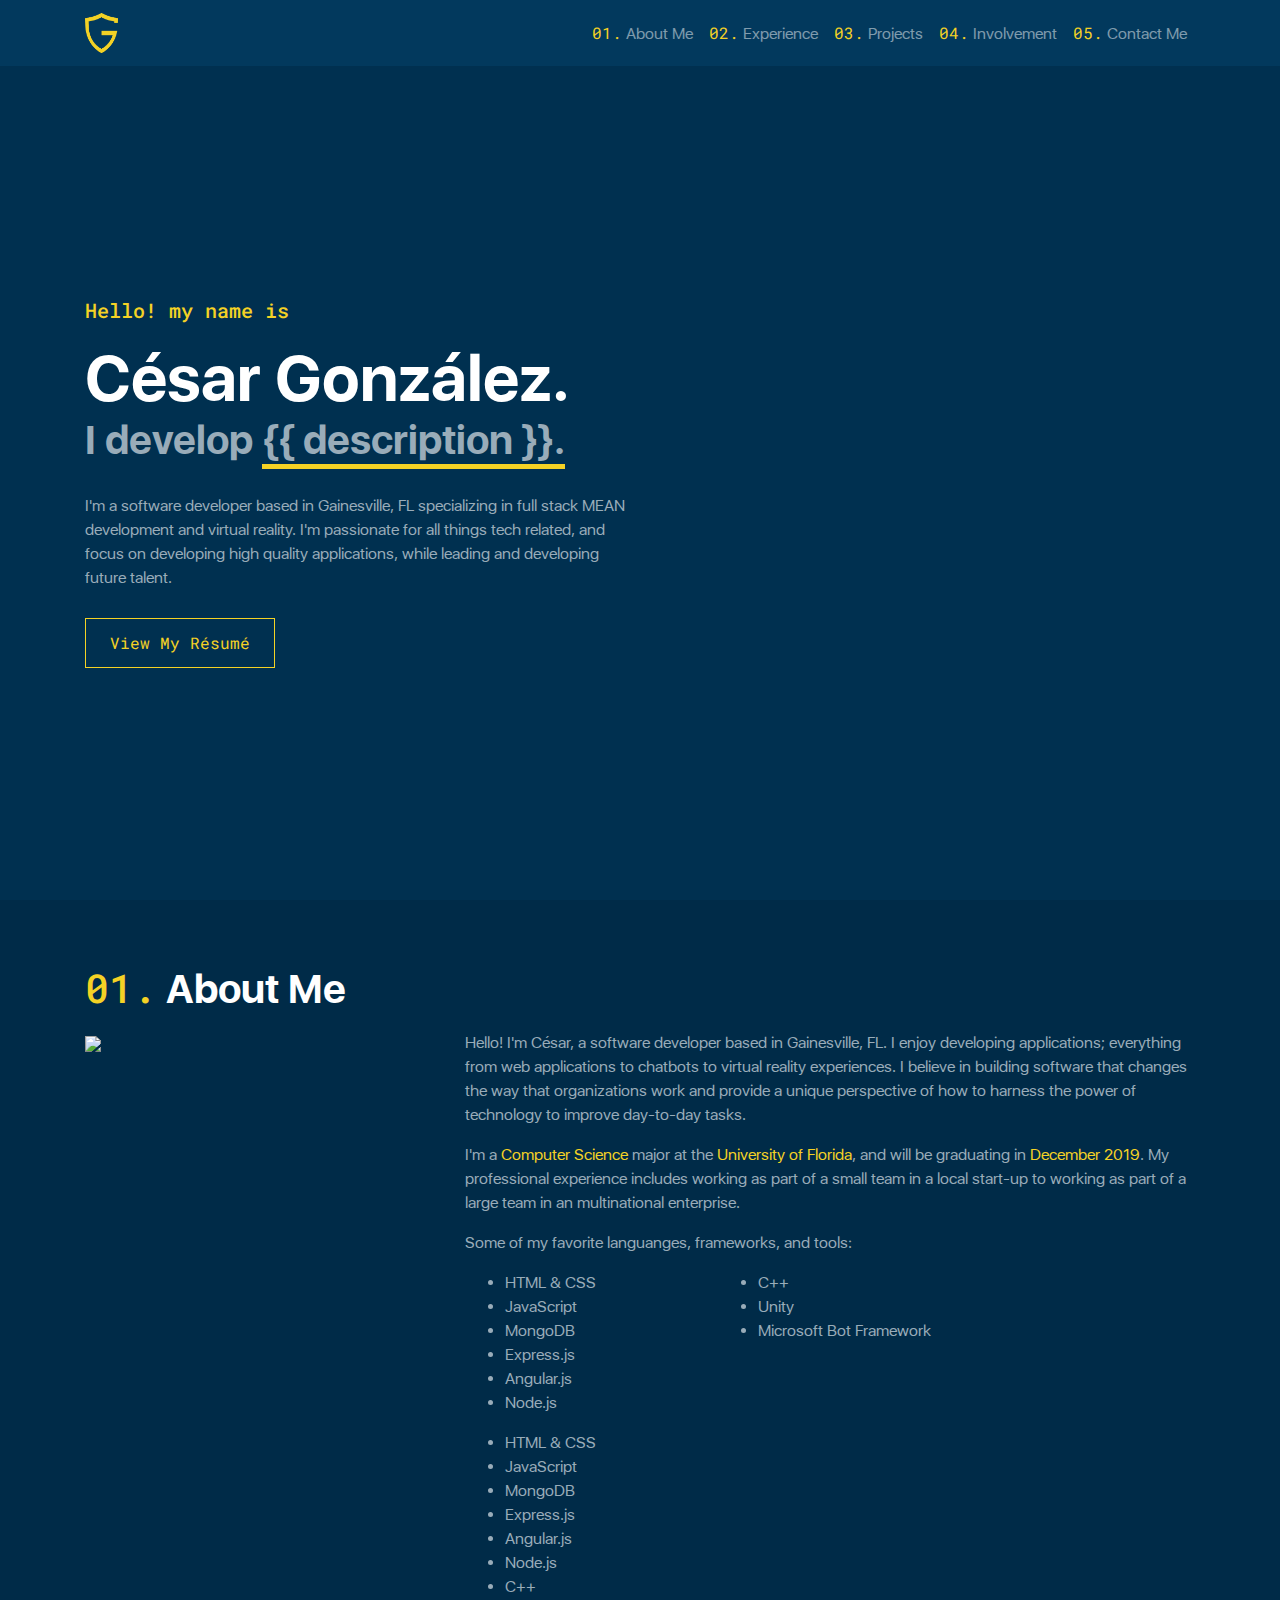
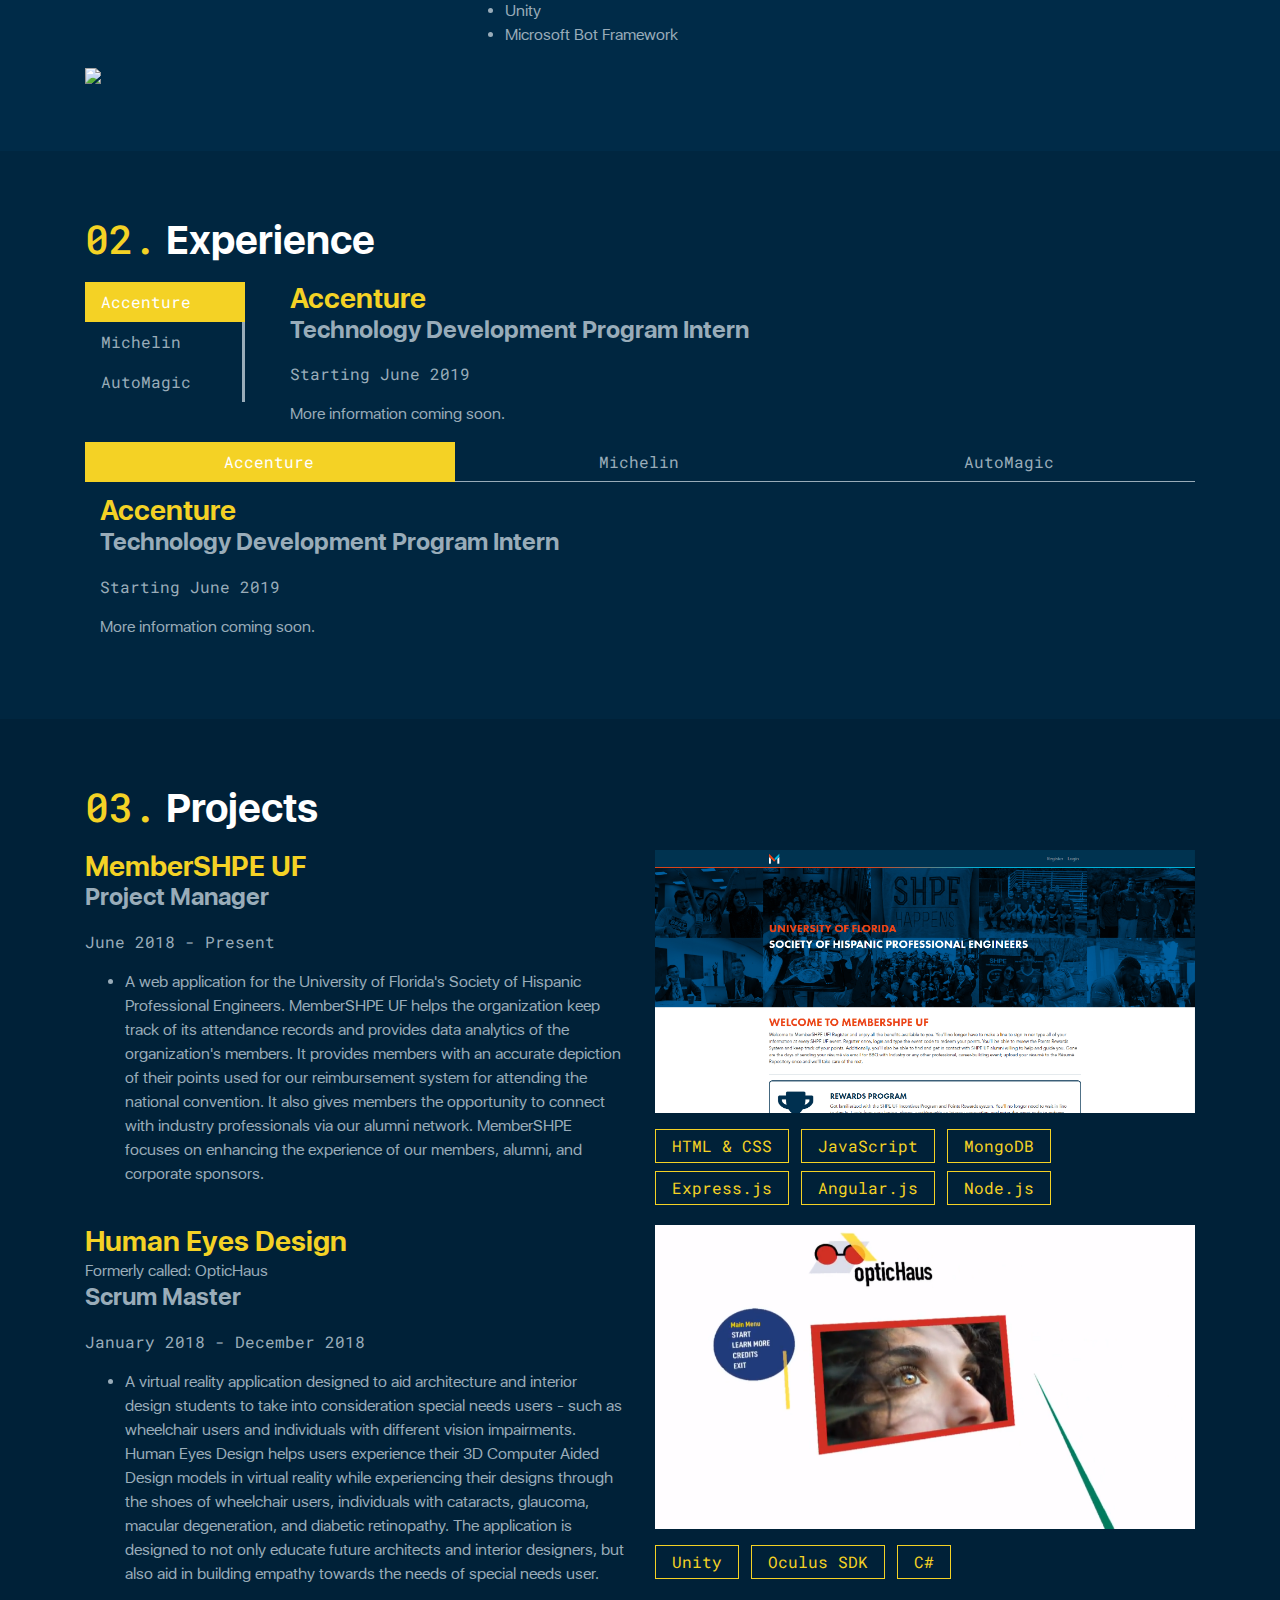
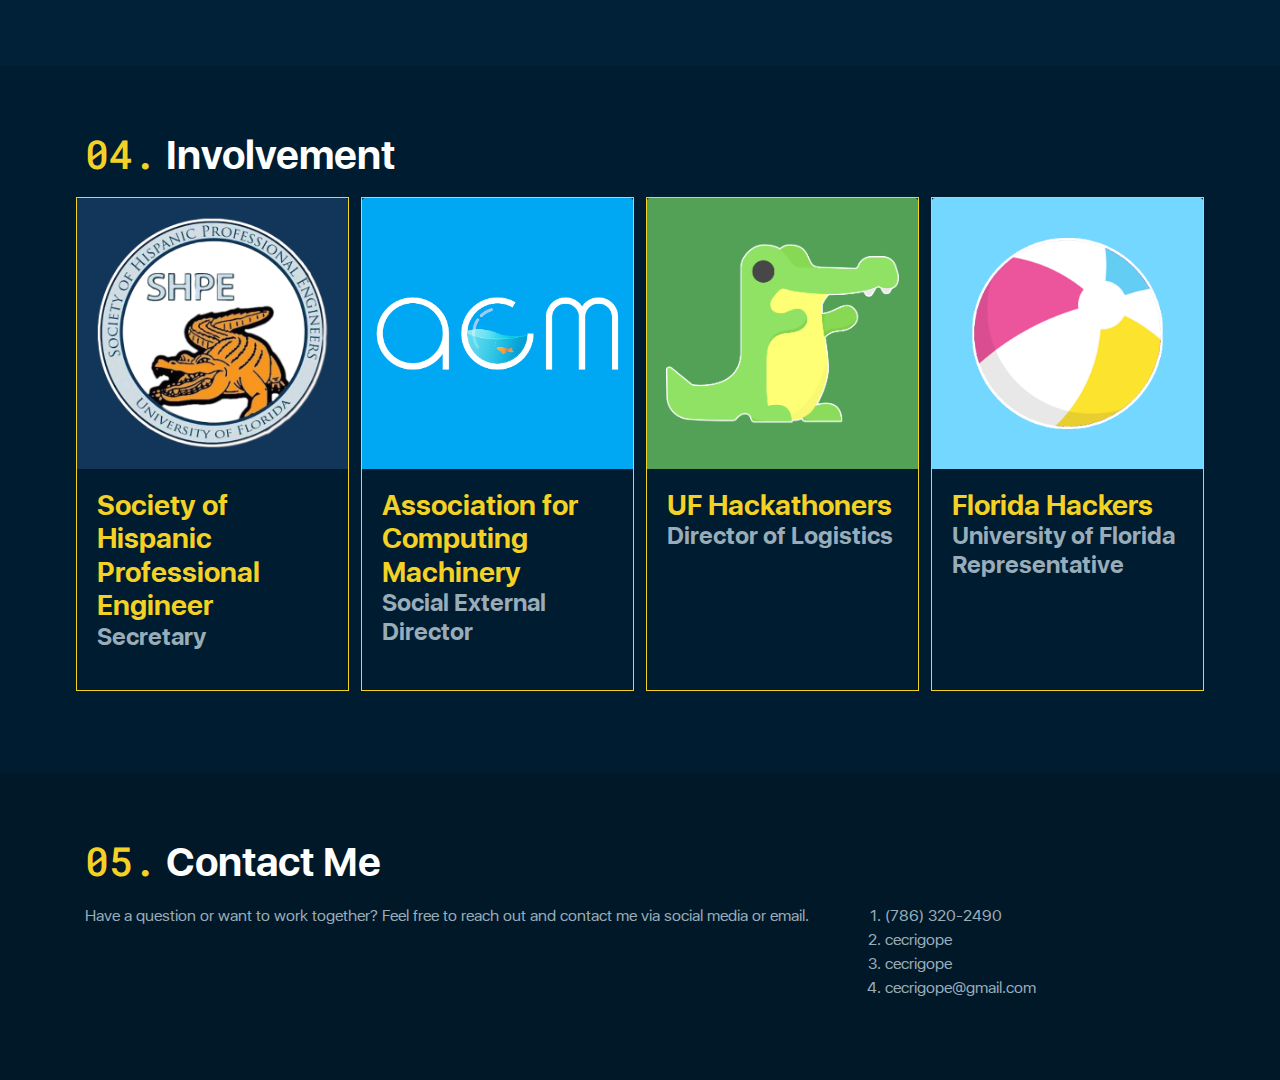
==== index.html @ e0018e49 "Fixed time intervals for carousels" ====
<!doctype html>
<html lang="en" ng-app="cecrigope" ng-controller="ctrl">

<head>
  <!-- Required meta tags -->
  <meta charset="utf-8">
  <meta name="viewport" content="width=device-width, initial-scale=1, shrink-to-fit=no">
  <meta name="description" content="">
  <meta name="author" content="">
  <link rel="icon" type="image/png" href="img/favicon.png" />

  <title>César González</title>

  <!-- Bootstrap CSS -->
  <link rel="stylesheet" href="https://stackpath.bootstrapcdn.com/bootstrap/4.3.1/css/bootstrap.min.css" integrity="sha384-ggOyR0iXCbMQv3Xipma34MD+dH/1fQ784/j6cY/iJTQUOhcWr7x9JvoRxT2MZw1T" crossorigin="anonymous">
  <!-- Font Awesome -->
  <link rel="stylesheet" href="https://use.fontawesome.com/releases/v5.4.2/css/all.css" integrity="sha384-/rXc/GQVaYpyDdyxK+ecHPVYJSN9bmVFBvjA/9eOB+pb3F2w2N6fc5qB9Ew5yIns" crossorigin="anonymous">
  <!-- AngularJS -->
  <script src="https://ajax.googleapis.com/ajax/libs/angularjs/1.7.8/angular.min.js"></script>
  <!-- Angular Media Queries -->
  <script src="https://cdnjs.cloudflare.com/ajax/libs/angular-media-queries/0.6.1/match-media.js"></script>
  <!-- Google Fonts -->
  <link href="https://fonts.googleapis.com/css?family=Roboto+Mono" rel="stylesheet">
  <!-- Animate CSS -->
  <link rel="stylesheet" href="https://cdnjs.cloudflare.com/ajax/libs/animate.css/3.5.2/animate.min.css">
  <!-- Custom CSS -->
  <link rel="stylesheet" href="assets/master.css">
  <!-- Controller -->
  <script src="./controller.js"></script>
</head>

<body>
  <nav class="navbar navbar-expand-lg navbar-dark bg-dark module-border-wrap">
    <div class="container">
      <a class="navbar-brand fadeIn" href="/">
        <img src="./img/logo-yellow.png" height="40" class="d-inline-block align-top">
      </a>
      <button class="navbar-toggler" type="button" data-toggle="collapse" data-target="#navbarNav">
        <span class="navbar-toggler-icon"></span>
      </button>
      <div class="collapse navbar-collapse justify-content-end" id="navbarNav">
        <ul class="navbar-nav fadeIn">
          <li class="nav-item">
            <a class="nav-link" href="#about-me"><span class="number">01.</span> About Me</a>
          </li>
          <li class="nav-item">
            <a class="nav-link" href="#experience"><span class="number">02.</span> Experience</a>
          </li>
          <li class="nav-item">
            <a class="nav-link" href="#projects"><span class="number">03.</span> Projects</a>
          </li>
          <li class="nav-item">
            <a class="nav-link" href="#involvement"><span class="number">04.</span> Involvement</a>
          </li>
          <li class="nav-item">
            <a class="nav-link" href="#contact"><span class="number">05.</span> Contact Me</a>
          </li>
        </ul>
      </div>
    </div>
  </nav>
  <section id="home">
    <div class="container fadeInLeft">
      <div class="row" style="margin-bottom: 12px;">
        <div class="col-12">
          <h5 class="monospace subtitle">Hello! my name is</h5>
          <h1 class="title" style="margin-bottom: 0px">César González.</h1>
          <h2>I develop <span class="underline">{{ description }}.</span></h2>
        </div>
      </div>
      <div class="row" style="margin-bottom: 12px;">
        <div class="col-12 col-sm-6">
          <p>I'm a software developer based in Gainesville, FL specializing in full stack MEAN development and virtual reality. I'm passionate for all things tech related, and focus on developing high quality applications, while leading and
            developing
            future talent.
          </p>
        </div>
      </div>
      <div class="row">
        <div class="col-12">
          <a href="https://drive.google.com/file/d/1u594x6Pvov5b8naJ7pU9YXCt-SLq6WIx/view?usp=sharing" target="_blank">
            <button type="button" class="btn btn-outline-primary">View My Résumé</button>
          </a>
        </div>
      </div>
    </div>
  </section>
  <section id="about-me">
    <div class="container">
      <div class="row">
        <div class="col-12">
          <h2 class=title><span class="number">01.</span> About Me</h2>
        </div>
      </div>
      <div class="row">
        <div class="col-12 col-md-4" style="margin-bottom: 12px;" ng-if="isScreenSize('xs, sm')">
          <img class="img-fluid" src="./img/profile.jpg">
        </div>
        <div class="col-12 col-md-8">
          <div class="row">
            <div class="col-12">
              <p>Hello! I'm César, a software developer based in Gainesville, FL. I enjoy developing applications; everything from web applications to chatbots to virtual reality experiences. I believe in building software that changes the way that
                organizations work and provide a unique perspective of how to harness the power of technology to improve day-to-day tasks.
              </p>
              <p>I'm a <span class="highlight">Computer Science</span> major at the <span class="highlight">University of Florida</span>, and will be graduating in <span class="highlight">December 2019</span>. My professional experience includes
                working
                as part of a small team in a local start-up to working as part of a large team in an multinational enterprise.
              </p>
            </div>
          </div>
          <div class="row">
            <div class="col-12">
              <p>Some of my favorite languanges, frameworks, and tools:</p>
            </div>
            <div class="col-12 col-sm-6 col-lg-4" ng-if="isScreenSize('md, lg')">
              <ul class="fa-ul">
                <li><span class="fa-li"><i class="fas fa-chevron-right"></i></span>HTML & CSS</li>
                <li><span class="fa-li"><i class="fas fa-chevron-right"></i></span>JavaScript</li>
                <li><span class="fa-li"><i class="fas fa-chevron-right"></i></span>MongoDB</li>
                <li><span class="fa-li"><i class="fas fa-chevron-right"></i></span>Express.js</li>
                <li><span class="fa-li"><i class="fas fa-chevron-right"></i></span>Angular.js</li>
                <li><span class="fa-li"><i class="fas fa-chevron-right"></i></span>Node.js</li>
              </ul>
            </div>
            <div class="col-12 col-sm-6 col-lg-4" ng-if="isScreenSize('md, lg')">
              <ul class="fa-ul">
                <li><span class="fa-li"><i class="fas fa-chevron-right"></i></span>C++</li>
                <li><span class="fa-li"><i class="fas fa-chevron-right"></i></span>Unity</li>
                <li><span class="fa-li"><i class="fas fa-chevron-right"></i></span>Microsoft Bot Framework</li>
              </ul>
            </div>
            <div class="col-12" ng-if="!isScreenSize('md, lg')">
              <ul class="fa-ul">
                <li><span class="fa-li"><i class="fas fa-chevron-right"></i></span>HTML & CSS</li>
                <li><span class="fa-li"><i class="fas fa-chevron-right"></i></span>JavaScript</li>
                <li><span class="fa-li"><i class="fas fa-chevron-right"></i></span>MongoDB</li>
                <li><span class="fa-li"><i class="fas fa-chevron-right"></i></span>Express.js</li>
                <li><span class="fa-li"><i class="fas fa-chevron-right"></i></span>Angular.js</li>
                <li><span class="fa-li"><i class="fas fa-chevron-right"></i></span>Node.js</li>
                <li><span class="fa-li"><i class="fas fa-chevron-right"></i></span>C++</li>
                <li><span class="fa-li"><i class="fas fa-chevron-right"></i></span>Unity</li>
                <li><span class="fa-li"><i class="fas fa-chevron-right"></i></span>Microsoft Bot Framework</li>
              </ul>
            </div>
          </div>
        </div>
        <div class="col-12 col-md-4" ng-if="isScreenSize('md, lg')">
          <img class="img-fluid" src="./img/profile.jpg">
        </div>
      </div>
    </div>
  </section>
  <section id="experience">
    <div class="container">
      <div class="row">
        <div class="col-12">
          <h2 class=title><span class="number">02.</span> Experience</h2>
        </div>
      </div>
      <div class="row" ng-if="isScreenSize('md, lg')">
        <div class="col-2">
          <div class="nav flex-column nav-pills" id="v-pills-tab">
            <a class="nav-link active" data-toggle="pill" href="#v-pills-accenture" aria-selected="true">Accenture</a>
            <a class="nav-link" data-toggle="pill" href="#v-pills-michelin" aria-selected="false">Michelin</a>
            <a class="nav-link" data-toggle="pill" href="#v-pills-automagic" aria-selected="false">AutoMagic</a>
          </div>
        </div>
        <div class="col-10">
          <div class="tab-content" id="v-pills-tabContent">
            <div class="tab-pane fade show active" id="v-pills-accenture">
              <div class="container">
                <div class="row">
                  <div class="col-12">
                    <h3 class="highlight">Accenture</h3>
                    <h4>Technology Development Program Intern</h4>
                    <p class="monospace">Starting June 2019</p>
                    <p>More information coming soon.</p>
                  </div>
                </div>
              </div>
            </div>
            <div class="tab-pane fade" id="v-pills-michelin">
              <div class="container">
                <div class="row">
                  <div class="col-12">
                    <h3 class="highlight">Michelin North America</h3>
                    <h4>End User Experience Intern</h4>
                    <p class="monospace">May 2018 - August 2018</p>
                    <ul class="fa-ul">
                      <li><span class="fa-li"><i class="fas fa-chevron-right"></i></span>Created a Microsoft Teams chatbot to retrieve Knowledge Base articles via the Service Now API.</li>
                      <li><span class="fa-li"><i class="fas fa-chevron-right"></i></span>Built a chatbot to help users search through corporate acronyms and abbreviations to ease communication.</li>
                      <li><span class="fa-li"><i class="fas fa-chevron-right"></i></span>Developed a Microsoft Power App to expedite and guide new employees through the onboarding process.</li>
                      <li><span class="fa-li"><i class="fas fa-chevron-right"></i></span>Built site to familiarize users with tools and resources available within Michelin.</li>
                      <li><span class="fa-li"><i class="fas fa-chevron-right"></i></span>Automated information transfer to expedite the reimbursement process for Michelin employees.</li>
                    </ul>
                  </div>
                </div>
              </div>
            </div>
            <div class="tab-pane fade" id="v-pills-automagic">
              <div class="container">
                <div class="row">
                  <div class="col-12">
                    <h3 class="highlight">AutoMagic Technologies</h3>
                    <h4>Full-Stack Software Developer Intern</h4>
                    <p class="monospace">May 2017 - August 2017</p>
                    <ul class="fa-ul">
                      <li><span class="fa-li"><i class="fas fa-chevron-right"></i></span>Worked on back-end routes for account creation and personal information modification.</li>
                      <li><span class="fa-li"><i class="fas fa-chevron-right"></i></span>Redesigned and remodeled front-end portion for managing employees and services into components for easy integration throughout web application.</li>
                      <li><span class="fa-li"><i class="fas fa-chevron-right"></i></span>Revised shop employee and shop customer interaction by remodeling the repair order creation process.</li>
                      <li><span class="fa-li"><i class="fas fa-chevron-right"></i></span>Incorporated user interface modifications to enhance user experience and mobile use.</li>
                      <li><span class="fa-li"><i class="fas fa-chevron-right"></i></span>Participated in an Agile workplace, including daily stand-up meetings, demonstrations, and retrospective meetings.</li>
                    </ul>
                  </div>
                </div>
              </div>
            </div>
          </div>
        </div>
      </div>
      <div class="row" ng-if="isScreenSize('xs, sm')">
        <div class="col-12">
          <ul class="nav nav-pills nav-tabs nav-justified" id="pills-tab">
            <li class="nav-item">
              <a class="nav-link active" id="pills-profile-tab" data-toggle="pill" href="#pills-accenture" aria-selected="false">Accenture</a>
            </li>
            <li class="nav-item">
              <a class="nav-link" id="pills-home-tab" data-toggle="pill" href="#pills-michelin" aria-selected="true">Michelin</a>
            </li>
            <li class="nav-item">
              <a class="nav-link" id="pills-profile-tab" data-toggle="pill" href="#pills-automagic" aria-selected="false">AutoMagic</a>
            </li>
          </ul>
          <div class="tab-content" id="pills-tabContent">
            <div class="tab-pane fade show active" id="pills-accenture">
              <div class="container">
                <div class="row" style="margin-top: 12px;">
                  <div class="col-12">
                    <h3 class="highlight">Accenture</h3>
                    <h4>Technology Development Program Intern</h4>
                    <p class="monospace">Starting June 2019</p>
                    <p>More information coming soon.</p>
                  </div>
                </div>
              </div>
            </div>
            <div class="tab-pane fade" id="pills-michelin">
              <div class="container">
                <div class="row" style="margin-top: 12px;">
                  <div class="col-12">
                    <h3 class="highlight">Michelin North America</h3>
                    <h4>End User Experience Intern</h4>
                    <p class="monospace">May 2018 - August 2018</p>
                    <ul class="fa-ul">
                      <li><span class="fa-li"><i class="fas fa-chevron-right"></i></span>Created a Microsoft Teams chatbot to retrieve Knowledge Base articles via the Service Now API.</li>
                      <li><span class="fa-li"><i class="fas fa-chevron-right"></i></span>Built a chatbot to help users search through corporate acronyms and abbreviations to ease communication.</li>
                      <li><span class="fa-li"><i class="fas fa-chevron-right"></i></span>Developed a Microsoft Power App to expedite and guide new employees through the onboarding process.</li>
                      <li><span class="fa-li"><i class="fas fa-chevron-right"></i></span>Built site to familiarize users with tools and resources available within Michelin.</li>
                      <li><span class="fa-li"><i class="fas fa-chevron-right"></i></span>Automated information transfer to expedite the reimbursement process for Michelin employees.</li>
                    </ul>
                  </div>
                </div>
              </div>
            </div>
            <div class="tab-pane fade" id="pills-automagic">
              <div class="container">
                <div class="row" style="margin-top: 12px;">
                  <div class="col-12">
                    <h3 class="highlight">AutoMagic Technologies</h3>
                    <h4>Full-Stack Software Developer Intern</h4>
                    <p class="monospace">May 2017 - August 2017</p>
                    <ul class="fa-ul">
                      <li><span class="fa-li"><i class="fas fa-chevron-right"></i></span>Worked on back-end routes for account creation and personal information modification.</li>
                      <li><span class="fa-li"><i class="fas fa-chevron-right"></i></span>Redesigned and remodeled front-end portion for managing employees and services into components for easy integration throughout web application.</li>
                      <li><span class="fa-li"><i class="fas fa-chevron-right"></i></span>Revised shop employee and shop customer interaction by remodeling the repair order creation process.</li>
                      <li><span class="fa-li"><i class="fas fa-chevron-right"></i></span>Incorporated user interface modifications to enhance user experience and mobile use.</li>
                      <li><span class="fa-li"><i class="fas fa-chevron-right"></i></span>Participated in an Agile workplace, including daily stand-up meetings, demonstrations, and retrospective meetings.</li>
                    </ul>
                  </div>
                </div>
              </div>
            </div>
          </div>
        </div>
      </div>
    </div>
  </section>
  <section id="projects">
    <div class="container">
      <div class="row">
        <div class="col-12">
          <h2 class=title><span class="number">03.</span> Projects</h2>
        </div>
      </div>
      <div class="row">
        <div class="col-12">
          <div class="row">
            <div class="col-12 col-md-6">
              <h3 class="highlight">MemberSHPE UF</h3>
              <h4>Project Manager</h4>
              <p class="monospace">June 2018 - Present</p>
              <ul class="fa-ul">
                <li><span class="fa-li"><i class="fas fa-chevron-right"></i></span>A web application for the University of Florida's Society of Hispanic Professional Engineers. MemberSHPE UF helps the organization keep track of its attendance
                  records and provides data analytics of the organization's members. It provides members with an accurate depiction of their points used for our reimbursement system for attending the national convention. It also gives members the
                  opportunity to connect with industry professionals via our alumni network. MemberSHPE focuses on enhancing the experience of our members, alumni, and corporate sponsors.</li>
              </ul>
            </div>
            <div class="col-12 col-md-6">
              <div id="carouselMembershpe" class="carousel slide carousel-fade" data-ride="carousel" style="margin-bottom: 12px;">
                <div class="carousel-inner">
                  <div class="carousel-item active" data-interval="2000">
                    <img src="./img/membershpe1.png" class="d-block w-100">
                  </div>
                  <div class="carousel-item" data-interval="2000">
                    <img src="./img/membershpe2.png" class="d-block w-100">
                  </div>
                  <div class="carousel-item" data-interval="2000">
                    <img src="./img/membershpe3.png" class="d-block w-100">
                  </div>
                  <div class="carousel-item" data-interval="2000">
                    <img src="./img/membershpe4.png" class="d-block w-100">
                  </div>
                  <div class="carousel-item" data-interval="2000">
                    <img src="./img/membershpe5.png" class="d-block w-100">
                  </div>
                </div>
              </div>
              <ul class="list-inline">
                <li class="list-inline-item">HTML & CSS</li>
                <li class="list-inline-item">JavaScript</li>
                <li class="list-inline-item">MongoDB</li>
                <li class="list-inline-item">Express.js</li>
                <li class="list-inline-item">Angular.js</li>
                <li class="list-inline-item">Node.js</li>
              </ul>
            </div>
          </div>
          <div class="row">
            <div class="col-12 col-md-6">
              <h3 class="highlight">Human Eyes Design</h3>
              <p class="muted" style="margin-bottom: 0px;">Formerly called: OpticHaus</p>
              <h4>Scrum Master</h4>
              <p class="monospace">January 2018 - December 2018</p>
              <ul class="fa-ul">
                <li><span class="fa-li"><i class="fas fa-chevron-right"></i></span>A virtual reality application designed to aid architecture and interior design students to take into consideration special needs users - such as wheelchair users and
                  individuals with different vision impairments. Human Eyes Design helps users experience their 3D Computer Aided Design models in virtual reality while experiencing their designs through the shoes of wheelchair users, individuals
                  with cataracts, glaucoma, macular degeneration, and diabetic retinopathy. The application is designed to not only educate future architects and interior designers, but also aid in building empathy towards the needs of special needs
                  user.</li>
              </ul>
            </div>
            <div class="col-12 col-md-6">
              <div id="carouselHumaneyes" class="carousel slide carousel-fade" data-ride="carousel" style="margin-bottom: 12px;">
                <div class="carousel-inner">
                  <div class="carousel-item active" data-interval="2000">
                    <img src="./img/humaneyes1.png" class="d-block w-100">
                  </div>
                  <div class="carousel-item" data-interval="2000">
                    <img src="./img/humaneyes2.png" class="d-block w-100">
                  </div>
                  <div class="carousel-item" data-interval="2000">
                    <img src="./img/humaneyes3.png" class="d-block w-100">
                  </div>
                  <div class="carousel-item" data-interval="2000">
                    <img src="./img/humaneyes4.png" class="d-block w-100">
                  </div>
                  <div class="carousel-item" data-interval="2000">
                    <img src="./img/humaneyes5.png" class="d-block w-100">
                  </div>
                </div>
              </div>
              <ul class="list-inline">
                <li class="list-inline-item">Unity</li>
                <li class="list-inline-item">Oculus SDK</li>
                <li class="list-inline-item">C#</li>
              </ul>
            </div>
          </div>
        </div>
      </div>
    </div>
  </section>
  <section id="involvement">
    <div class="container">
      <div class="row">
        <div class="col-12">
          <h2 class=title><span class="number">04.</span> Involvement</h2>
        </div>
      </div>
      <div class="row">
        <div class="col-12 col-sm-6 col-md-4 col-lg-3 d-flex align-items-stretch" style="padding: 0 6px;">
          <div class="card">
            <img class="card-img-top" src="./img/shpe.png">
            <div class="card-body">
              <h3 class="highlight">Society of Hispanic Professional Engineer</h3>
              <h4>Secretary</h4>
            </div>
          </div>
        </div>
        <div class="col-12 col-sm-6 col-md-4 col-lg-3 d-flex align-items-stretch" style="padding: 0 6px;">
          <div class="card">
            <img class="card-img-top" src="./img/acm.png">
            <div class="card-body">
              <h3 class="highlight">Association for Computing Machinery</h3>
              <h4>Social External Director</h4>
            </div>
          </div>
        </div>
        <div class="col-12 col-sm-6 col-md-4 col-lg-3 d-flex align-items-stretch" style="padding: 0 6px;">
          <div class="card">
            <img class="card-img-top" src="./img/ufh.png">
            <div class="card-body">
              <h3 class="highlight">UF Hackathoners</h3>
              <h4>Director of Logistics</h4>
            </div>
          </div>
        </div>
        <div class="col-12 col-sm-6 col-md-4 col-lg-3 d-flex align-items-stretch" style="padding: 0 6px;">
          <div class="card">
            <img class="card-img-top" src="./img/flh.png">
            <div class="card-body">
              <h3 class="highlight">Florida Hackers</h3>
              <h4>University of Florida Representative</h4>
            </div>
          </div>
        </div>
      </div>
    </div>
  </section>
  <section id="contact">
    <div class="container">
      <div class="row">
        <div class="col-12">
          <h2 class=title><span class="number">05.</span> Contact Me</h2>
        </div>
      </div>
      <div class="row">
        <div class="col-12 col-md-8">
          <p>Have a question or want to work together? Feel free to reach out and contact me via social media or email.</p>
        </div>
        <div class="col-12 col-md-4">
          <ol class="fa-ul">
            <li><span class="fa-li"><i class="fas fa-phone-square"></i></span>(786) 320-2490</li>
            <li><a href="http://www.linkedin.com/in/cecrigope" target="_blank"><span class="fa-li"><i class="fab fa-linkedin"></i></span>cecrigope</a></li>
            <li><a href="http://www.github.com/cecrigope" target="_blank"><span class="fa-li"><i class="fab fa-github-square"></i></span>cecrigope</a></li>
            <li><a href="mailto:cecrigope@gmail.com"><span class="fa-li"><i class="fas fa-envelope-square"></i></span>cecrigope@gmail.com</a></li>
          </ol>
        </div>
      </div>
    </div>
  </section>

  <!-- Optional JavaScript -->
  <!-- jQuery first, then Popper.js, then Bootstrap JS -->
  <script src="https://code.jquery.com/jquery-3.3.1.slim.min.js" integrity="sha384-q8i/X+965DzO0rT7abK41JStQIAqVgRVzpbzo5smXKp4YfRvH+8abtTE1Pi6jizo" crossorigin="anonymous"></script>
  <script src="https://cdnjs.cloudflare.com/ajax/libs/popper.js/1.14.7/umd/popper.min.js" integrity="sha384-UO2eT0CpHqdSJQ6hJty5KVphtPhzWj9WO1clHTMGa3JDZwrnQq4sF86dIHNDz0W1" crossorigin="anonymous"></script>
  <script src="https://stackpath.bootstrapcdn.com/bootstrap/4.3.1/js/bootstrap.min.js" integrity="sha384-JjSmVgyd0p3pXB1rRibZUAYoIIy6OrQ6VrjIEaFf/nJGzIxFDsf4x0xIM+B07jRM" crossorigin="anonymous"></script>
</body>

</html>
---- assets/master.css ----
:root {
  --primary: rgb(244, 210, 37);
  --primary-shadow: rgb(244, 210, 37, 0.5);
}

@font-face {
  font-family: 'SF Bold';
  src: url(../assets/fonts/SanFranciscoBold.ttf);
}

@font-face {
  font-family: 'SF Regular';
  src: url(../assets/fonts/SanFranciscoRegular.ttf);
}

@font-face {
  font-family: 'Trim Bold';
  src: url(../assets/fonts/TrimBold.ttf);
}

body {
  color: rgb(153, 172, 185);
  font-family: 'SF Regular';
}

h1, h2, h3, h4, h5 {
  font-family: 'SF Bold';
  margin-bottom: 18px;
}

h1 {
  font-size: 4rem;
}

h2 {
  font-size: 2.5rem;
}

.navbar-dark, .bg-dark {
  background-color: #02395D !important;
}

.underline {
  border-style: solid;
  border-width: 5px;
  border-top-width: 0px;
  border-right-width: 0px;
  border-left-width: 0px;
  border-color: var(--primary);
}

.title {
  font-family: 'SF Bold';
  color: rgb(255, 255, 255);
}

.subtitle {
  color: var(--primary);
}

.highlight {
  color: var(--primary);
  margin-bottom: 0px;
}

.number {
  color: var(--primary);
  font-family: 'Roboto Mono';
}

.monospace {
  font-family: 'Roboto Mono'
}

.img-fluid {
  /* border: 1px solid; */
  /* border-color: var(--primary); */
  /* box-shadow: 12px 12px var(--primary); */
}

.fa-li {
  color: var(--primary);
}

.fa-phone-square {
  color: #E01F3D;
}

.fa-linkedin {
  color: #0077B5;
}

.fa-github-square {
  color: #6CC644;
}

.fa-envelope-square {
  color: #FFB900;
}

#home {
  background-color: #003050;
  width: 100%;
  min-height: calc(100vh - 66px);
  align-items: center;
  display: flex;
  padding: 64px 0px;
}

#about-me {
  background-color: #002B48;
  padding: 64px 0px;
}

#experience {
  background-color: #002640;
  padding: 64px 0px;
}

#projects {
  background-color: #002138;
  padding: 64px 0px;
}

#involvement {
  background-color: #001C30;
  padding: 64px 0px;
}

#contact {
  background-color: #001828;
  padding: 64px 0px;
}

.btn-outline-primary {
  color: var(--primary);
  background-color: transparent;
  background-image: none;
  border-color: var(--primary);
  border-radius: 0px;
  padding: 12px 24px;
  font-family: 'Roboto Mono';
}

.btn-outline-primary:hover {
  color: #FFFFFF;
  background-color: var(--primary);
  border-color: var(--primary);
}

.btn-outline-primary.focus, .btn-outline-primary:focus {
  box-shadow: 0 0 0 .2rem var(--primary-shadow);
}

.btn-outline-primary.disabled, .btn-outline-primary:disabled {
  color: var(--primary);
  background-color: transparent;
}

.btn-outline-primary:not(:disabled):not(.disabled).active, .btn-outline-primary:not(:disabled):not(.disabled):active, .show>.btn-outline-primary.dropdown-toggle {
  color: #fff;
  background-color: var(--primary);
  border-color: var(--primary)
}

.btn-outline-primary:not(:disabled):not(.disabled).active:focus, .btn-outline-primary:not(:disabled):not(.disabled):active:focus, .show>.btn-outline-primary.dropdown-toggle:focus {
  box-shadow: 0 0 0 .2rem var(--primary-shadow);
}

.nav-tabs {
  border-bottom: 1px solid rgb(153, 172, 185);
}

.nav-tabs .nav-item {
  margin-bottom: -1px;
}

.nav-tabs .nav-link {
  border: 1px solid transparent;
  border-top-left-radius: .25rem;
  border-top-right-radius: .25rem;
}

.nav-tabs .nav-link:focus, .nav-tabs .nav-link:hover {
  border-color: #e9ecef #e9ecef #dee2e6;
}

.nav-tabs .nav-link.disabled {
  color: #6c757d;
  background-color: transparent;
  border-color: transparent;
}

.nav-tabs .nav-item.show .nav-link, .nav-tabs .nav-link.active {
  color: #495057;
  background-color: #fff;
  border-color: #dee2e6 #dee2e6 #fff;
}

.nav-tabs .dropdown-menu {
  margin-top: -1px;
  border-top-left-radius: 0;
  border-top-right-radius: 0;
}

.nav-pills .nav-link {
  border-radius: 0px;
  font-family: 'Roboto Mono';
  color: rgb(153, 172, 185);
  border-image-slice: 1;
  border-width: 3px;
  border-top-width: 0px;
  border-bottom-width: 0px;
  border-left-width: 0px;
  border-style: solid;
}

.nav-pills .nav-link.active, .nav-pills .show>.nav-link {
  color: #fff;
  background-color: var(--primary);
  border-color: var(--primary);
  border-image-slice: 1;
  border-width: 3px;
  border-top-width: 0px;
  border-bottom-width: 0px;
  border-left-width: 0px;
  border-style: solid;
}

.nav-fill .nav-item {
  -webkit-box-flex: 1;
  -ms-flex: 1 1 auto;
  flex: 1 1 auto;
  text-align: center
}

.list-inline-item {
  padding: 4px 16px;
  margin: 4px 0px;
  border-style: solid;
  border-radius: 0px;
  border-width: 1px;
  border-color: var(--primary);
  color: var(--primary);
  font-family: 'Roboto Mono';
}

.overlay {
  position: relative;
}

.overlay:after {
  position: absolute;
  content: "";
  top: 0;
  left: 0;
  width: 100%;
  height: 100%;
  opacity: 0.5;
  background-color: var(--primary);
}

.overlay:hover:after {
  opacity: 0;
}

.card {
  border-radius: 0px;
  border-style: solid;
  border-width: 1px;
  border-color: var(--primary);
  background-color: rgba(255, 255, 255, 0);
  margin-bottom: 18px;
}

a {
  color: rgb(153, 172, 185);
  text-decoration: none;
}

a:hover {
  color: var(--primary);
  text-decoration: none;
}

.fadeInLeft {
  -webkit-animation: fadeInLeft 0.5s both ease;
  -moz-animation: fadeInLeft 0.5s both ease;
  animation: fadeInLeft 0.5s both ease;
}

.fadeIn {
  -webkit-animation: fadeIn 0.5s both ease;
  -moz-animation: fadeIn 0.5s both ease;
  animation: fadeIn 0.5s both ease;
}
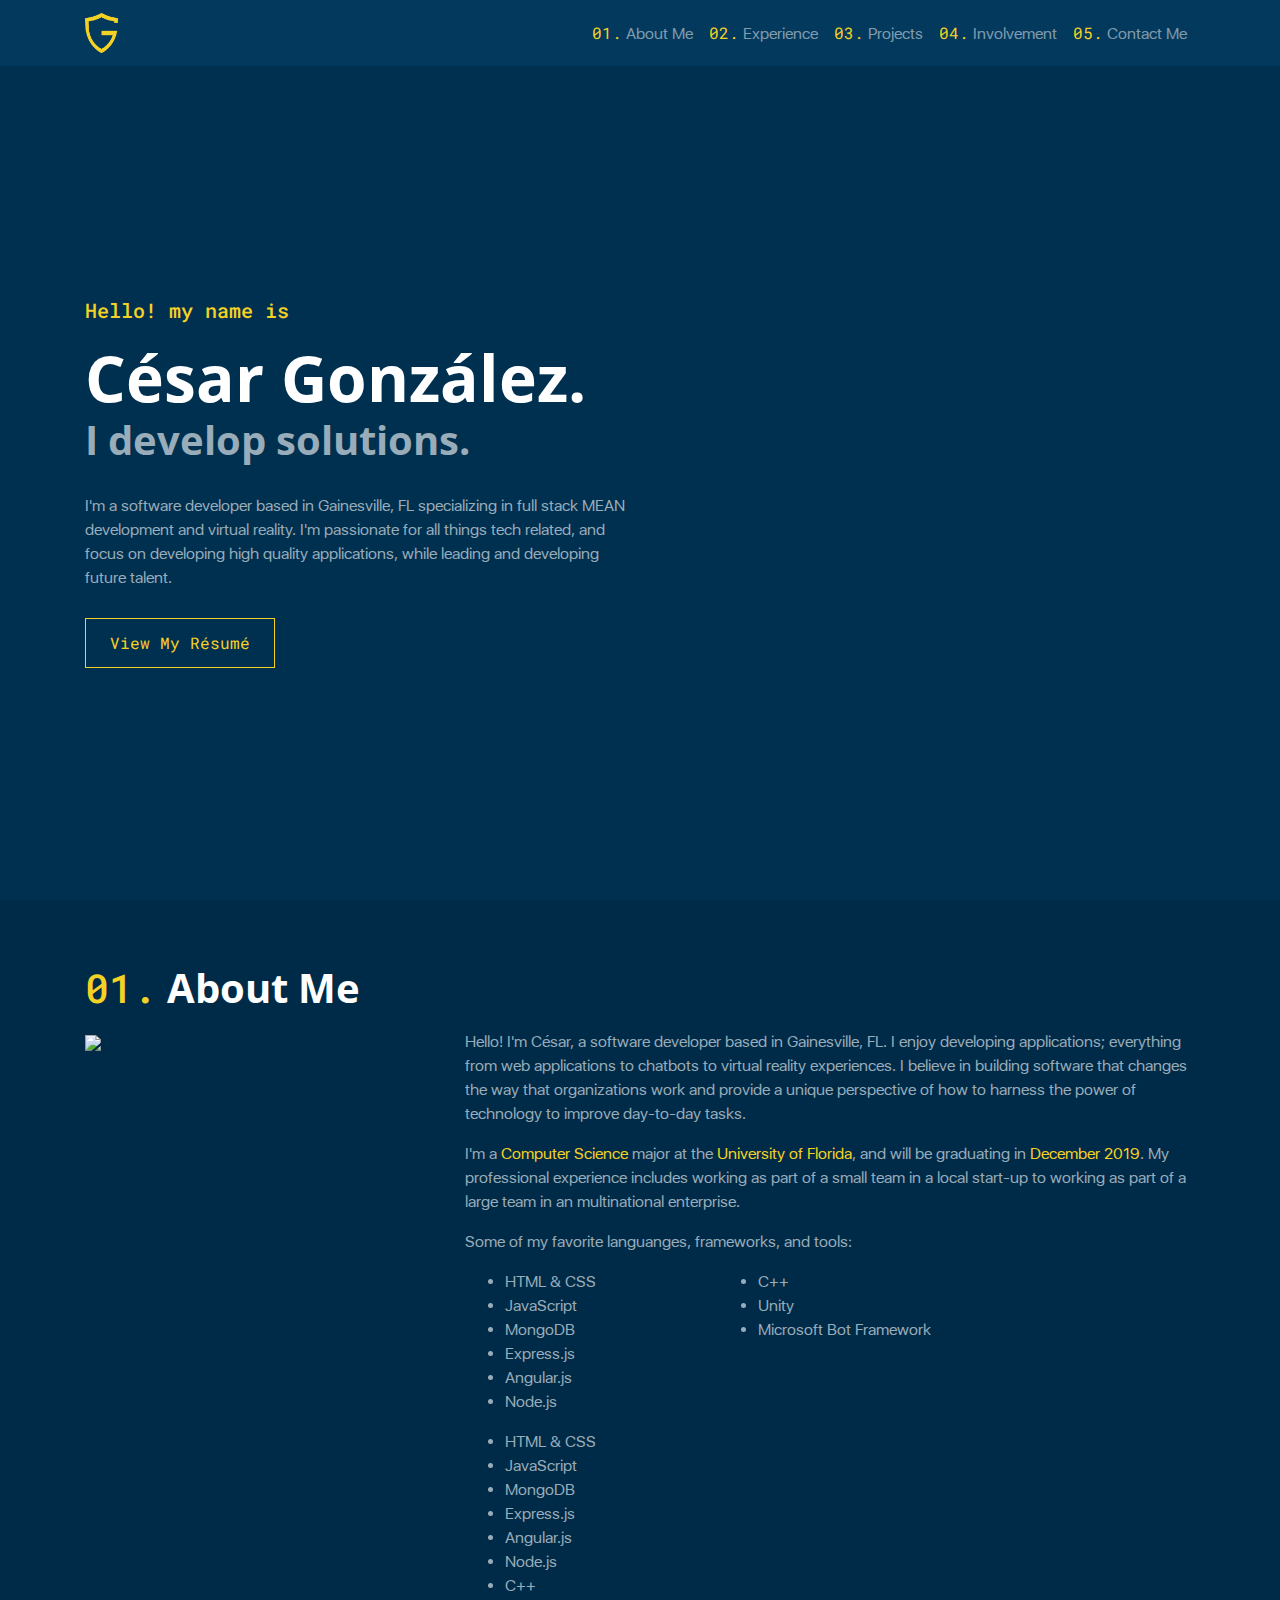
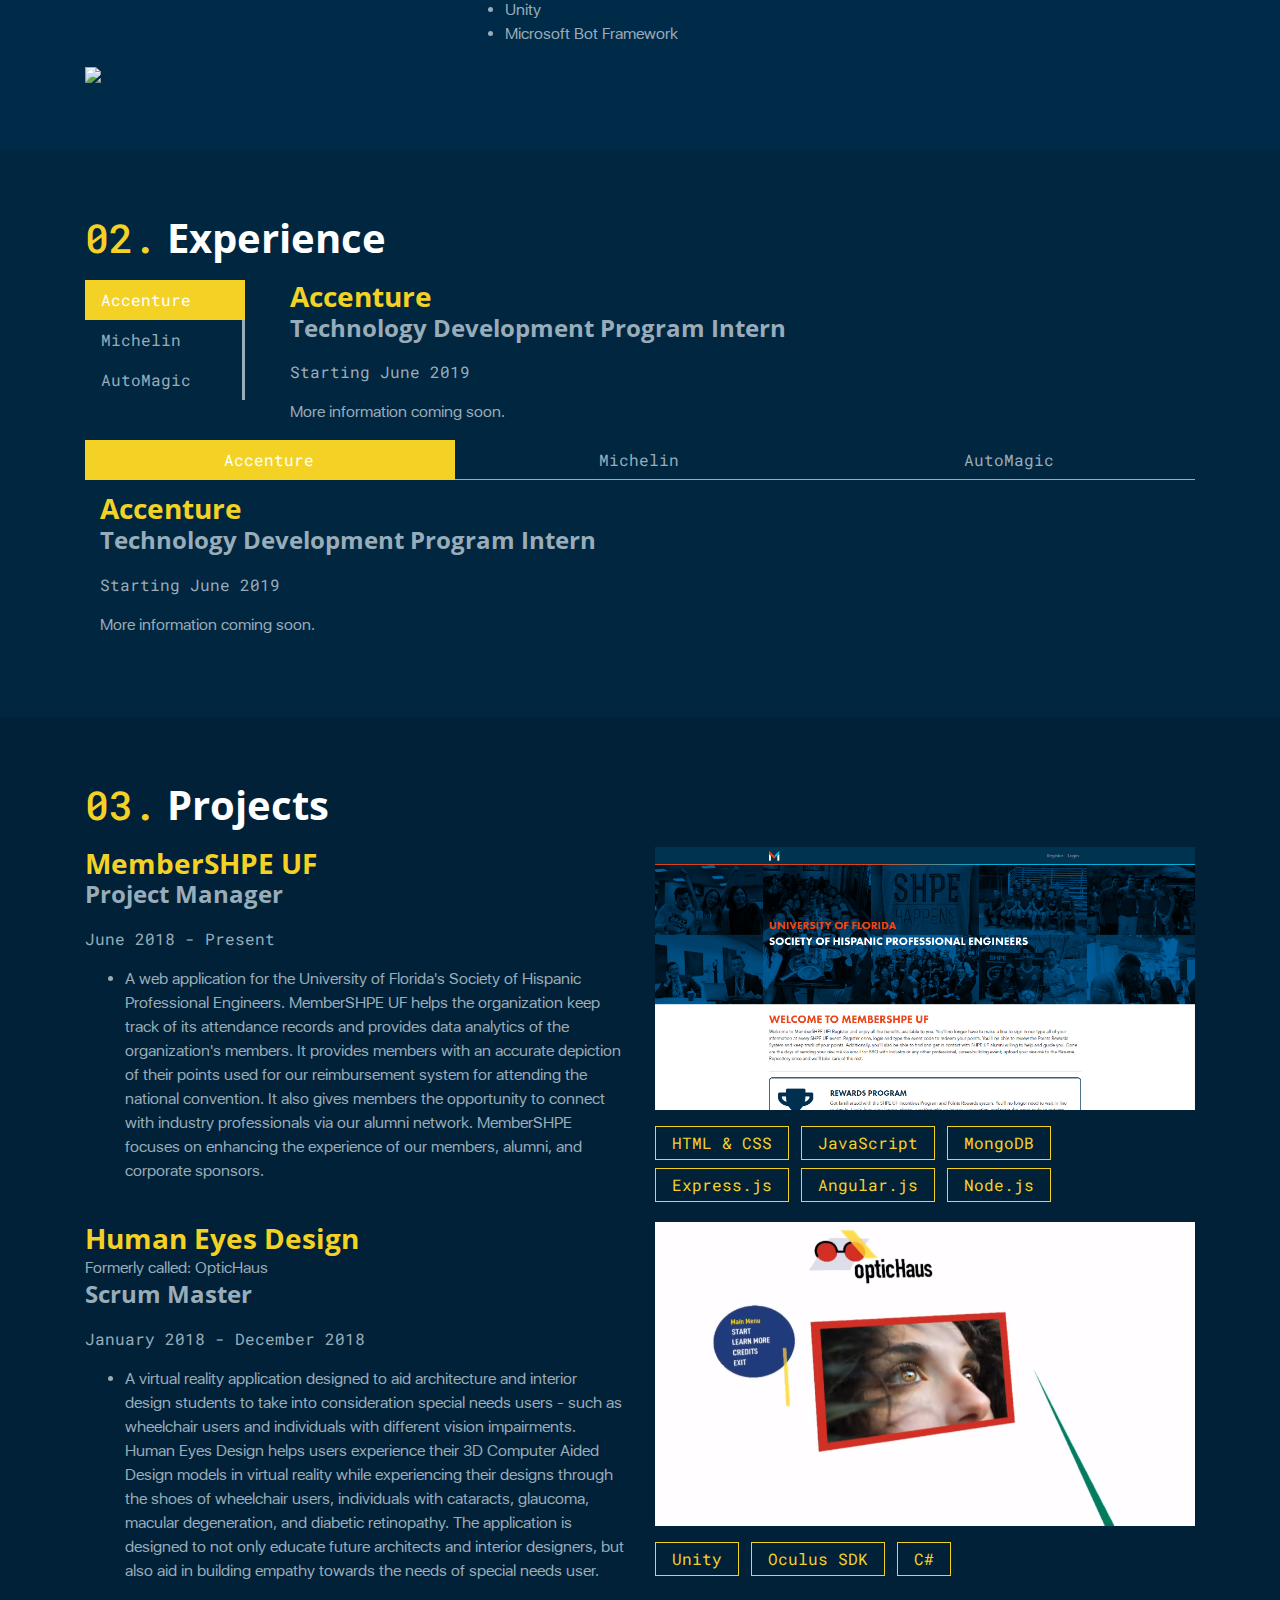
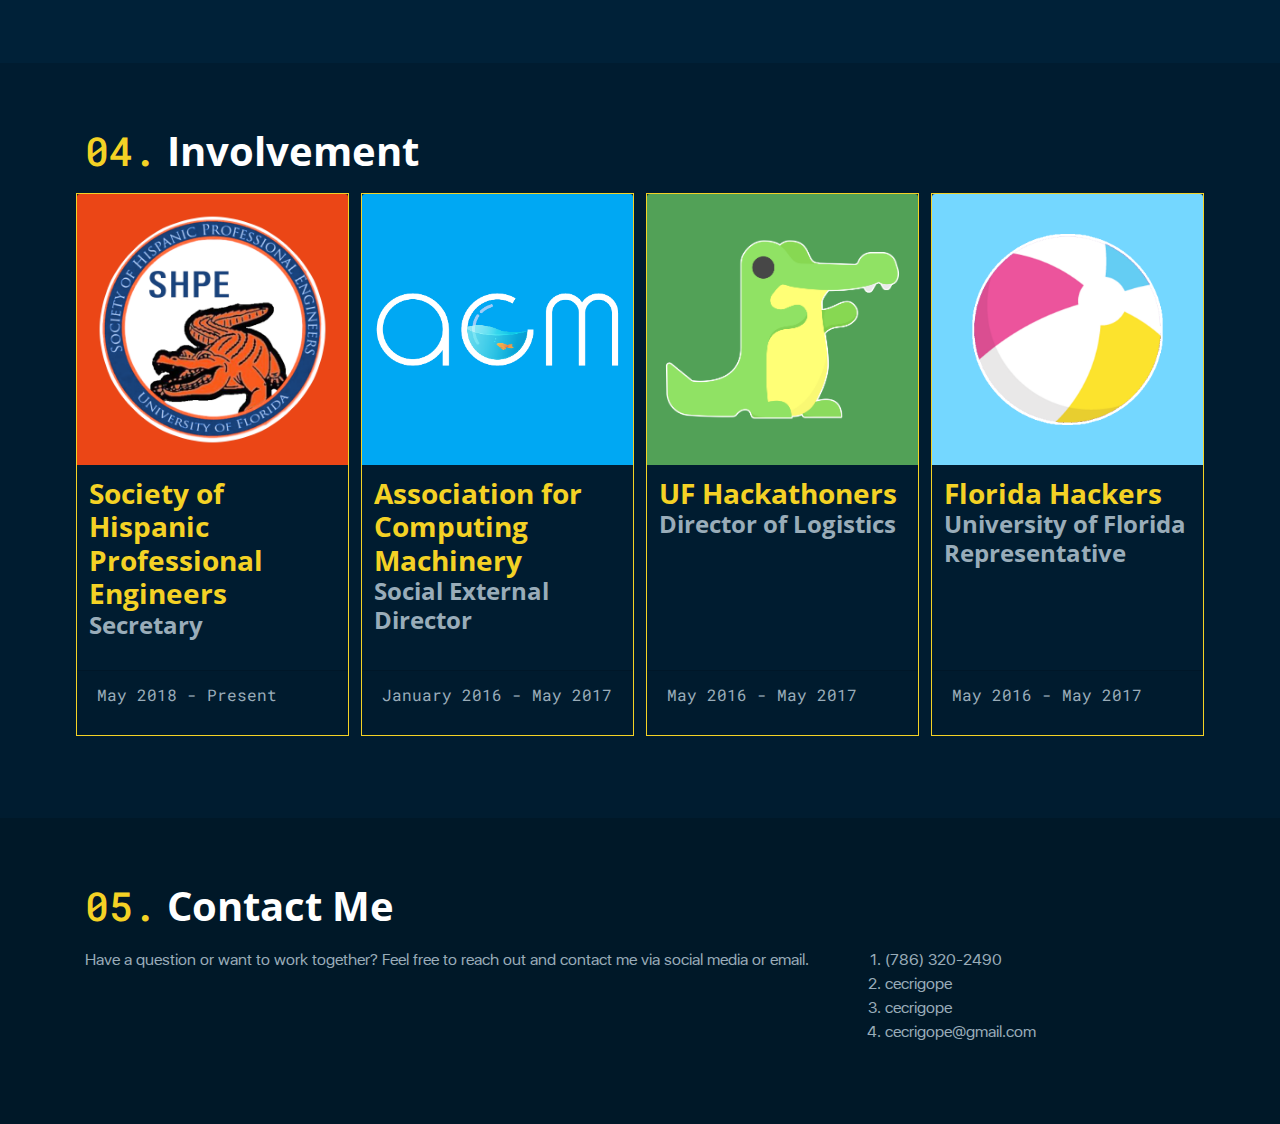
==== commit d89a7f8f: "Updated SHPE logo" ====
--- a/index.html
+++ b/index.html
@@ -65,7 +65,7 @@
         <div class="col-12">
           <h5 class="monospace subtitle">Hello! my name is</h5>
           <h1 class="title" style="margin-bottom: 0px">César González.</h1>
-          <h2>I develop <span class="underline">{{ description }}.</span></h2>
+          <h2>I develop solutions.</h2>
         </div>
       </div>
       <div class="row" style="margin-bottom: 12px;">
@@ -391,8 +391,11 @@
           <div class="card">
             <img class="card-img-top" src="./img/shpe.png">
             <div class="card-body">
-              <h3 class="highlight">Society of Hispanic Professional Engineer</h3>
+              <h3 class="highlight">Society of Hispanic Professional Engineers</h3>
               <h4>Secretary</h4>
+            </div>
+            <div class="card-footer">
+              <p class="monospace">May 2018 - Present</p>
             </div>
           </div>
         </div>
@@ -403,6 +406,9 @@
               <h3 class="highlight">Association for Computing Machinery</h3>
               <h4>Social External Director</h4>
             </div>
+            <div class="card-footer">
+              <p class="monospace">January 2016 - May 2017</p>
+            </div>
           </div>
         </div>
         <div class="col-12 col-sm-6 col-md-4 col-lg-3 d-flex align-items-stretch" style="padding: 0 6px;">
@@ -412,6 +418,9 @@
               <h3 class="highlight">UF Hackathoners</h3>
               <h4>Director of Logistics</h4>
             </div>
+            <div class="card-footer">
+              <p class="monospace">May 2016 - May 2017</p>
+            </div>
           </div>
         </div>
         <div class="col-12 col-sm-6 col-md-4 col-lg-3 d-flex align-items-stretch" style="padding: 0 6px;">
@@ -420,6 +429,9 @@
             <div class="card-body">
               <h3 class="highlight">Florida Hackers</h3>
               <h4>University of Florida Representative</h4>
+            </div>
+            <div class="card-footer">
+              <p class="monospace">May 2016 - May 2017</p>
             </div>
           </div>
         </div>
--- a/assets/master.css
+++ b/assets/master.css
@@ -4,8 +4,8 @@
 }
 
 @font-face {
-  font-family: 'SF Bold';
-  src: url(../assets/fonts/SanFranciscoBold.ttf);
+  font-family: 'Open Sans Bold';
+  src: url(../assets/fonts/OpenSansBold.ttf);
 }
 
 @font-face {
@@ -13,18 +13,13 @@
   src: url(../assets/fonts/SanFranciscoRegular.ttf);
 }
 
-@font-face {
-  font-family: 'Trim Bold';
-  src: url(../assets/fonts/TrimBold.ttf);
-}
-
 body {
   color: rgb(153, 172, 185);
   font-family: 'SF Regular';
 }
 
 h1, h2, h3, h4, h5 {
-  font-family: 'SF Bold';
+  font-family: 'Open Sans Bold';
   margin-bottom: 18px;
 }
 
@@ -50,7 +45,7 @@
 }
 
 .title {
-  font-family: 'SF Bold';
+  font-family: 'Open Sans Bold';
   color: rgb(255, 255, 255);
 }
 
@@ -273,6 +268,10 @@
   margin-bottom: 18px;
 }
 
+.card-body {
+  padding: 12px;
+}
+
 a {
   color: rgb(153, 172, 185);
   text-decoration: none;
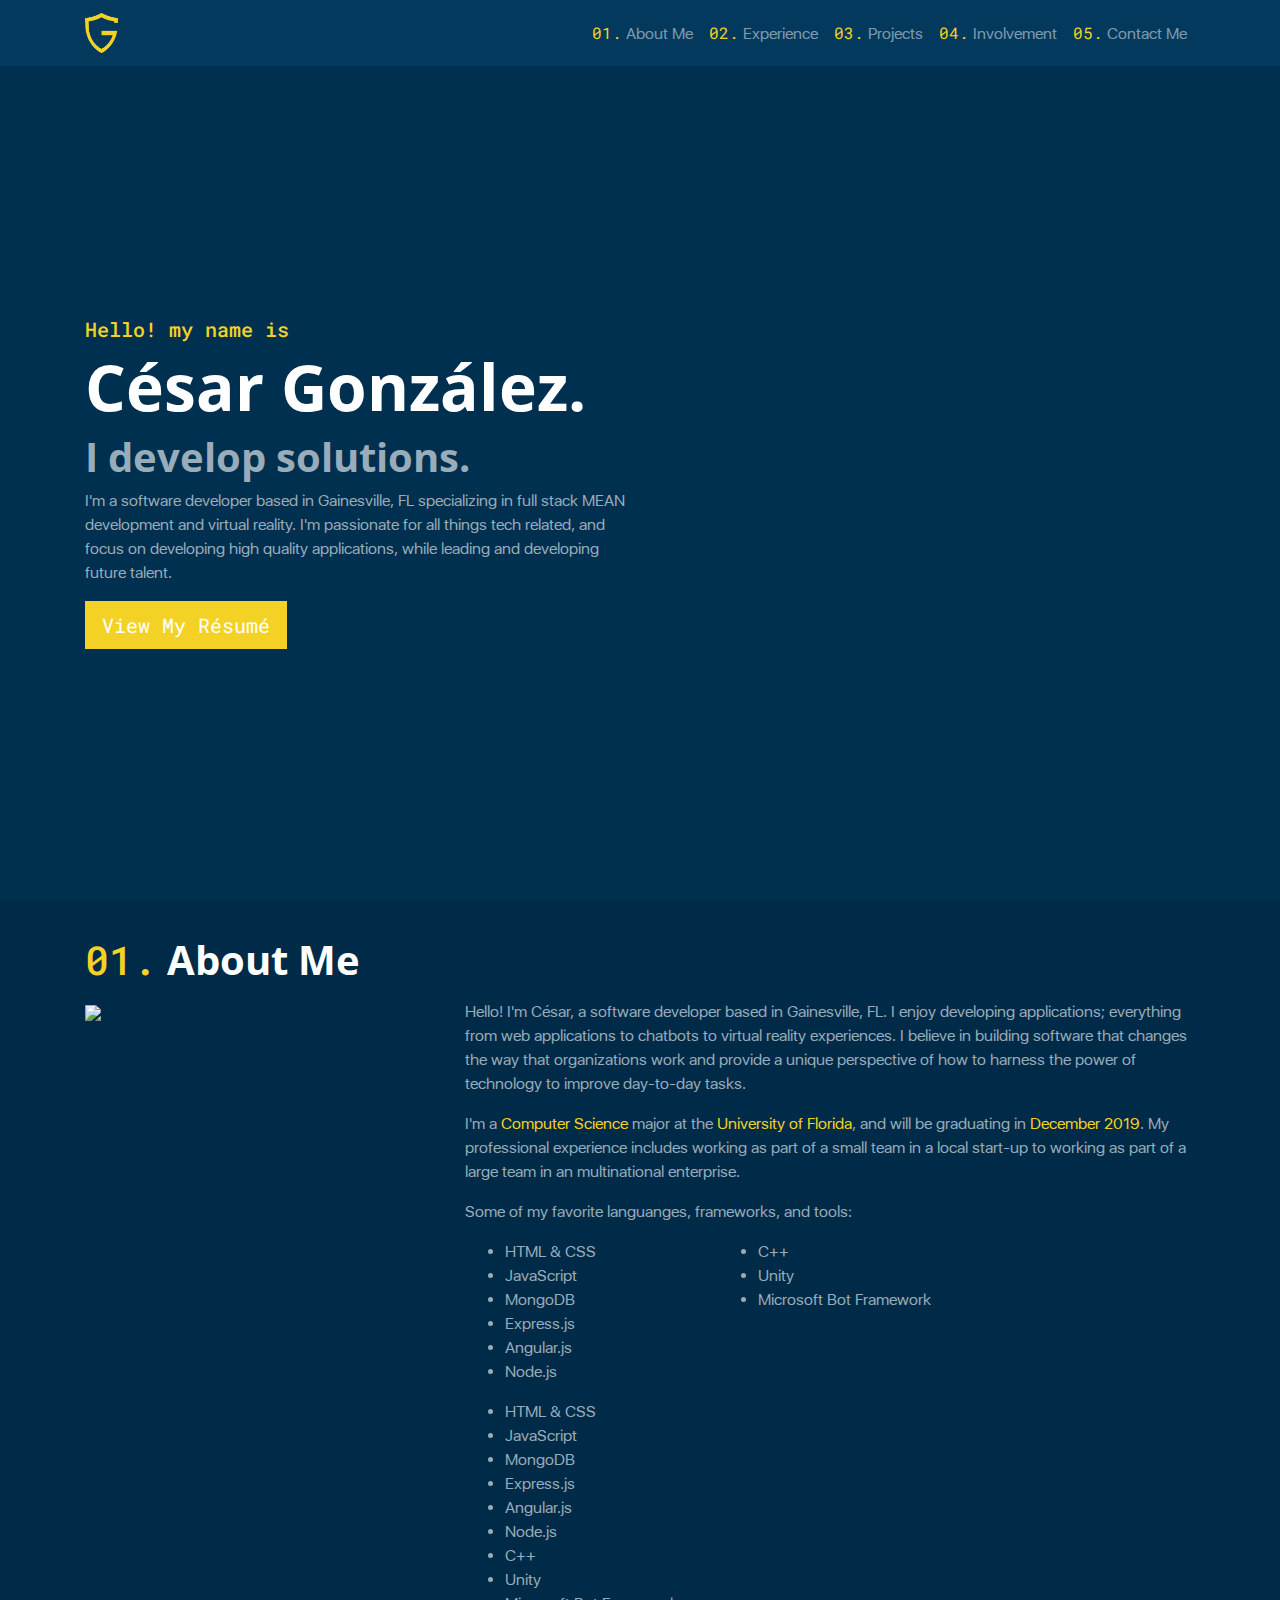
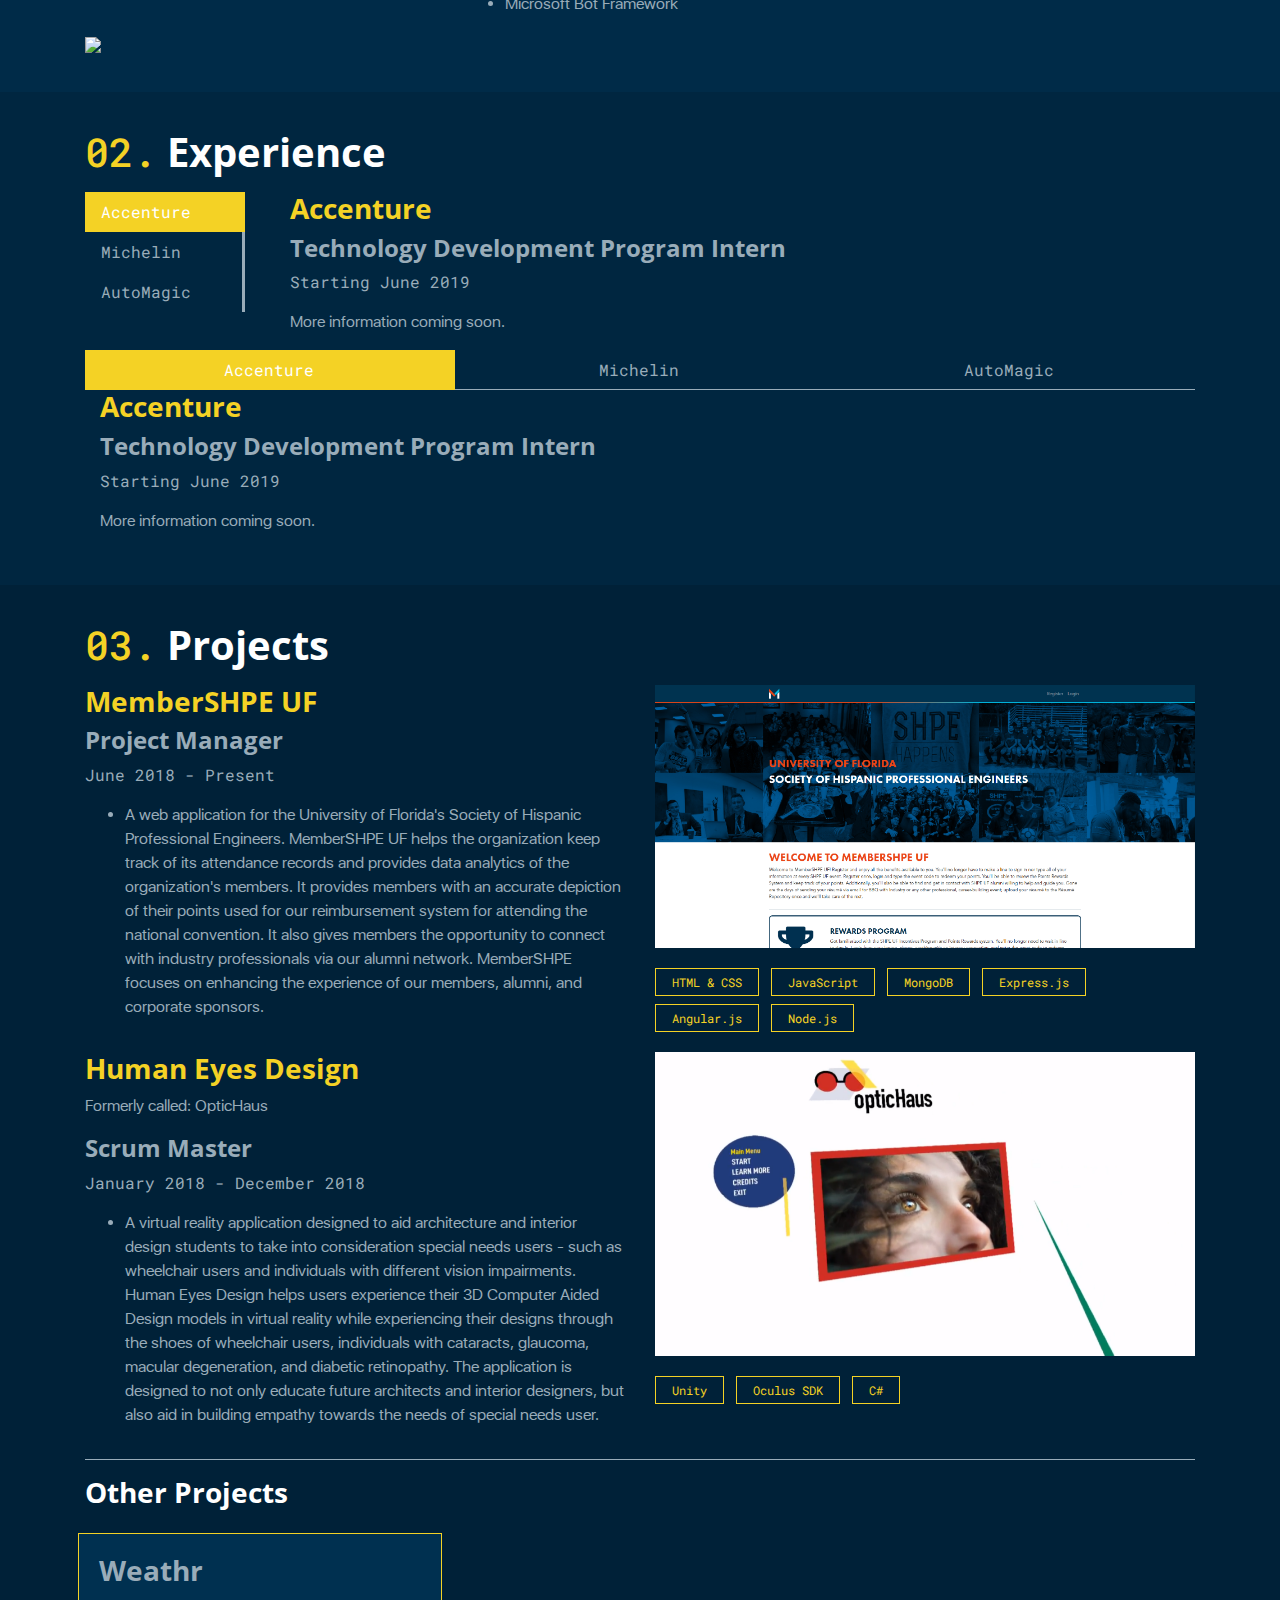
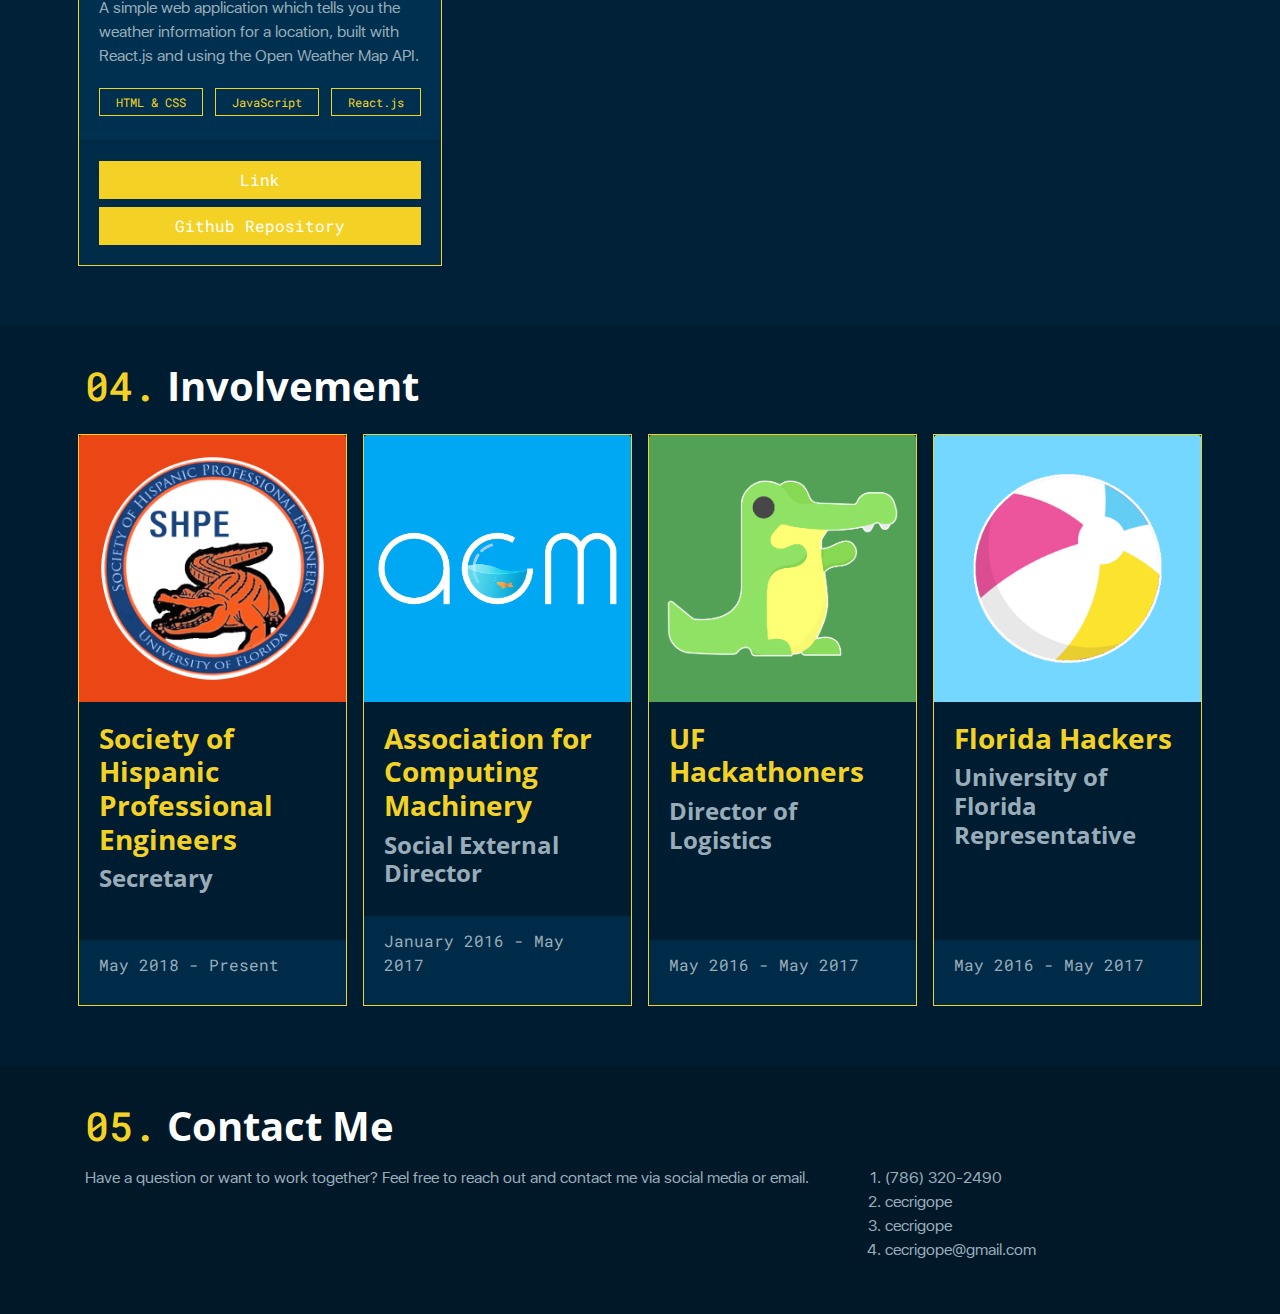
==== commit d119a0ab: "Added a 'other projects' section" ====
--- a/index.html
+++ b/index.html
@@ -61,14 +61,14 @@
   </nav>
   <section id="home">
     <div class="container fadeInLeft">
-      <div class="row" style="margin-bottom: 12px;">
-        <div class="col-12">
-          <h5 class="monospace subtitle">Hello! my name is</h5>
-          <h1 class="title" style="margin-bottom: 0px">César González.</h1>
+      <div class="row">
+        <div class="col-12">
+          <h5 class="monospace highlight">Hello! my name is</h5>
+          <h1 class="title">César González.</h1>
           <h2>I develop solutions.</h2>
         </div>
       </div>
-      <div class="row" style="margin-bottom: 12px;">
+      <div class="row">
         <div class="col-12 col-sm-6">
           <p>I'm a software developer based in Gainesville, FL specializing in full stack MEAN development and virtual reality. I'm passionate for all things tech related, and focus on developing high quality applications, while leading and
             developing
@@ -79,7 +79,7 @@
       <div class="row">
         <div class="col-12">
           <a href="https://drive.google.com/file/d/1u594x6Pvov5b8naJ7pU9YXCt-SLq6WIx/view?usp=sharing" target="_blank">
-            <button type="button" class="btn btn-outline-primary">View My Résumé</button>
+            <button type="button" class="btn btn-primary btn-lg">View My Résumé</button>
           </a>
         </div>
       </div>
@@ -89,11 +89,11 @@
     <div class="container">
       <div class="row">
         <div class="col-12">
-          <h2 class=title><span class="number">01.</span> About Me</h2>
-        </div>
-      </div>
-      <div class="row">
-        <div class="col-12 col-md-4" style="margin-bottom: 12px;" ng-if="isScreenSize('xs, sm')">
+          <h2 class=title-chapter><span class="number">01.</span> About Me</h2>
+        </div>
+      </div>
+      <div class="row">
+        <div class="col-12 col-md-4" ng-if="isScreenSize('xs, sm')">
           <img class="img-fluid" src="./img/profile.jpg">
         </div>
         <div class="col-12 col-md-8">
@@ -154,7 +154,7 @@
     <div class="container">
       <div class="row">
         <div class="col-12">
-          <h2 class=title><span class="number">02.</span> Experience</h2>
+          <h2 class=title-chapter><span class="number">02.</span> Experience</h2>
         </div>
       </div>
       <div class="row" ng-if="isScreenSize('md, lg')">
@@ -234,7 +234,7 @@
           <div class="tab-content" id="pills-tabContent">
             <div class="tab-pane fade show active" id="pills-accenture">
               <div class="container">
-                <div class="row" style="margin-top: 12px;">
+                <div class="row">
                   <div class="col-12">
                     <h3 class="highlight">Accenture</h3>
                     <h4>Technology Development Program Intern</h4>
@@ -246,7 +246,7 @@
             </div>
             <div class="tab-pane fade" id="pills-michelin">
               <div class="container">
-                <div class="row" style="margin-top: 12px;">
+                <div class="row">
                   <div class="col-12">
                     <h3 class="highlight">Michelin North America</h3>
                     <h4>End User Experience Intern</h4>
@@ -264,7 +264,7 @@
             </div>
             <div class="tab-pane fade" id="pills-automagic">
               <div class="container">
-                <div class="row" style="margin-top: 12px;">
+                <div class="row">
                   <div class="col-12">
                     <h3 class="highlight">AutoMagic Technologies</h3>
                     <h4>Full-Stack Software Developer Intern</h4>
@@ -289,7 +289,7 @@
     <div class="container">
       <div class="row">
         <div class="col-12">
-          <h2 class=title><span class="number">03.</span> Projects</h2>
+          <h2 class="title-chapter"><span class="number">03.</span> Projects</h2>
         </div>
       </div>
       <div class="row">
@@ -306,7 +306,7 @@
               </ul>
             </div>
             <div class="col-12 col-md-6">
-              <div id="carouselMembershpe" class="carousel slide carousel-fade" data-ride="carousel" style="margin-bottom: 12px;">
+              <div id="carouselMembershpe" class="carousel slide carousel-fade" data-ride="carousel">
                 <div class="carousel-inner">
                   <div class="carousel-item active" data-interval="2000">
                     <img src="./img/membershpe1.png" class="d-block w-100">
@@ -338,7 +338,7 @@
           <div class="row">
             <div class="col-12 col-md-6">
               <h3 class="highlight">Human Eyes Design</h3>
-              <p class="muted" style="margin-bottom: 0px;">Formerly called: OpticHaus</p>
+              <p class="muted">Formerly called: OpticHaus</p>
               <h4>Scrum Master</h4>
               <p class="monospace">January 2018 - December 2018</p>
               <ul class="fa-ul">
@@ -349,7 +349,7 @@
               </ul>
             </div>
             <div class="col-12 col-md-6">
-              <div id="carouselHumaneyes" class="carousel slide carousel-fade" data-ride="carousel" style="margin-bottom: 12px;">
+              <div id="carouselHumaneyes" class="carousel slide carousel-fade" data-ride="carousel">
                 <div class="carousel-inner">
                   <div class="carousel-item active" data-interval="2000">
                     <img src="./img/humaneyes1.png" class="d-block w-100">
@@ -377,17 +377,46 @@
           </div>
         </div>
       </div>
+      <hr>
+      <div class="row">
+        <div class="col-12">
+          <h3 class="title-chapter">Other Projects</h3>
+        </div>
+      </div>
+      <div class="row">
+        <div class="col-12 col-sm-6 col-lg-4 d-flex align-items-stretch" style="padding: 8px">
+          <div class="card card-project">
+            <div class="card-body">
+              <h3>Weathr</h3>
+              <p>A simple web application which tells you the weather information for a location, built with React.js and using the Open Weather Map API.</p>
+              <ul class="list-inline" style="margin-bottom:0px;">
+                <li class="list-inline-item">HTML & CSS</li>
+                <li class="list-inline-item">JavaScript</li>
+                <li class="list-inline-item">React.js</li>
+              </ul>
+            </div>
+            <div class="card-footer">
+              <a href="http://weathr-react-app.herokuapp.com/" target="_blank">
+                <button type="button" class="btn btn-primary btn-block">Link</button>
+              </a>
+              <a href="https://github.com/cecrigope/weathr" target="_blank">
+                <button type="button" class="btn btn-primary btn-block">Github Repository</button>
+              </a>
+            </div>
+          </div>
+        </div>
+      </div>
     </div>
   </section>
   <section id="involvement">
     <div class="container">
       <div class="row">
         <div class="col-12">
-          <h2 class=title><span class="number">04.</span> Involvement</h2>
-        </div>
-      </div>
-      <div class="row">
-        <div class="col-12 col-sm-6 col-md-4 col-lg-3 d-flex align-items-stretch" style="padding: 0 6px;">
+          <h2 class=title-chapter><span class="number">04.</span> Involvement</h2>
+        </div>
+      </div>
+      <div class="row">
+        <div class="col-12 col-sm-6 col-md-4 col-lg-3 d-flex align-items-stretch" style="padding: 8px">
           <div class="card">
             <img class="card-img-top" src="./img/shpe.png">
             <div class="card-body">
@@ -399,7 +428,7 @@
             </div>
           </div>
         </div>
-        <div class="col-12 col-sm-6 col-md-4 col-lg-3 d-flex align-items-stretch" style="padding: 0 6px;">
+        <div class="col-12 col-sm-6 col-md-4 col-lg-3 d-flex align-items-stretch" style="padding: 8px">
           <div class="card">
             <img class="card-img-top" src="./img/acm.png">
             <div class="card-body">
@@ -411,7 +440,7 @@
             </div>
           </div>
         </div>
-        <div class="col-12 col-sm-6 col-md-4 col-lg-3 d-flex align-items-stretch" style="padding: 0 6px;">
+        <div class="col-12 col-sm-6 col-md-4 col-lg-3 d-flex align-items-stretch" style="padding: 8px">
           <div class="card">
             <img class="card-img-top" src="./img/ufh.png">
             <div class="card-body">
@@ -423,7 +452,7 @@
             </div>
           </div>
         </div>
-        <div class="col-12 col-sm-6 col-md-4 col-lg-3 d-flex align-items-stretch" style="padding: 0 6px;">
+        <div class="col-12 col-sm-6 col-md-4 col-lg-3 d-flex align-items-stretch" style="padding: 8px">
           <div class="card">
             <img class="card-img-top" src="./img/flh.png">
             <div class="card-body">
@@ -442,7 +471,7 @@
     <div class="container">
       <div class="row">
         <div class="col-12">
-          <h2 class=title><span class="number">05.</span> Contact Me</h2>
+          <h2 class=title-chapter><span class="number">05.</span> Contact Me</h2>
         </div>
       </div>
       <div class="row">
--- a/assets/master.css
+++ b/assets/master.css
@@ -1,6 +1,6 @@
 :root {
   --primary: rgb(244, 210, 37);
-  --primary-shadow: rgb(244, 210, 37, 0.5);
+  --primary-hover: rgb(244, 210, 37, 0.8);
 }
 
 @font-face {
@@ -20,7 +20,6 @@
 
 h1, h2, h3, h4, h5 {
   font-family: 'Open Sans Bold';
-  margin-bottom: 18px;
 }
 
 h1 {
@@ -44,18 +43,21 @@
   border-color: var(--primary);
 }
 
-.title {
+.title, .title-chapter {
   font-family: 'Open Sans Bold';
   color: rgb(255, 255, 255);
 }
 
-.subtitle {
-  color: var(--primary);
+.title-chapter {
+  margin-bottom: 16px;
+}
+
+hr {
+  border-color: rgb(153, 172, 185);
 }
 
 .highlight {
   color: var(--primary);
-  margin-bottom: 0px;
 }
 
 .number {
@@ -70,10 +72,10 @@
 .img-fluid {
   /* border: 1px solid; */
   /* border-color: var(--primary); */
-  /* box-shadow: 12px 12px var(--primary); */
-}
-
-.fa-li {
+  /* box-hover: 12px 12px var(--primary); */
+}
+
+.fa-li, .far, .fas, .la {
   color: var(--primary);
 }
 
@@ -99,67 +101,69 @@
   min-height: calc(100vh - 66px);
   align-items: center;
   display: flex;
-  padding: 64px 0px;
+  padding: 36px 0px;
 }
 
 #about-me {
   background-color: #002B48;
-  padding: 64px 0px;
+  padding: 36px 0px;
 }
 
 #experience {
   background-color: #002640;
-  padding: 64px 0px;
+  padding: 36px 0px;
 }
 
 #projects {
   background-color: #002138;
-  padding: 64px 0px;
+  padding: 36px 0px;
 }
 
 #involvement {
   background-color: #001C30;
-  padding: 64px 0px;
+  padding: 36px 0px;
 }
 
 #contact {
   background-color: #001828;
-  padding: 64px 0px;
-}
-
-.btn-outline-primary {
-  color: var(--primary);
-  background-color: transparent;
-  background-image: none;
-  border-color: var(--primary);
-  border-radius: 0px;
-  padding: 12px 24px;
-  font-family: 'Roboto Mono';
-}
-
-.btn-outline-primary:hover {
+  padding: 36px 0px;
+}
+
+.btn-primary {
   color: #FFFFFF;
   background-color: var(--primary);
   border-color: var(--primary);
-}
-
-.btn-outline-primary.focus, .btn-outline-primary:focus {
-  box-shadow: 0 0 0 .2rem var(--primary-shadow);
-}
-
-.btn-outline-primary.disabled, .btn-outline-primary:disabled {
+  border-radius: 0px;
+  font-family: 'Roboto Mono';
+}
+
+.btn-primary:hover {
+  color: #FFFFFF;
+  background-color: var(--primary-hover);
+  border-color: var(--primary-hover);
+}
+
+.btn-primary.focus, .btn-primary:focus {
+  box-hover: 0 0 0 .2rem var(--primary-hover);
+}
+
+.btn-primary.disabled, .btn-primary:disabled {
   color: var(--primary);
   background-color: transparent;
 }
 
-.btn-outline-primary:not(:disabled):not(.disabled).active, .btn-outline-primary:not(:disabled):not(.disabled):active, .show>.btn-outline-primary.dropdown-toggle {
+.btn-primary:not(:disabled):not(.disabled).active, .btn-primary:not(:disabled):not(.disabled):active, .show>.btn-primary.dropdown-toggle {
   color: #fff;
   background-color: var(--primary);
   border-color: var(--primary)
 }
 
-.btn-outline-primary:not(:disabled):not(.disabled).active:focus, .btn-outline-primary:not(:disabled):not(.disabled):active:focus, .show>.btn-outline-primary.dropdown-toggle:focus {
-  box-shadow: 0 0 0 .2rem var(--primary-shadow);
+.btn-primary:not(:disabled):not(.disabled).active:focus, .btn-primary:not(:disabled):not(.disabled):active:focus, .show>.btn-primary.dropdown-toggle:focus {
+  box-hover: 0 0 0 .2rem var(--primary-hover);
+}
+
+.btn-block {
+  margin: 8px 0px;
 }
 
 .nav-tabs {
@@ -229,15 +233,20 @@
   text-align: center
 }
 
+.carousel {
+  padding-bottom: 16px;
+}
+
 .list-inline-item {
+  border-style: solid;
+  border-radius: 0px;
+  border-width: 1px;
+  border-color: var(--primary);
+  color: var(--primary);
+  font-family: 'Roboto Mono';
   padding: 4px 16px;
   margin: 4px 0px;
-  border-style: solid;
-  border-radius: 0px;
-  border-width: 1px;
-  border-color: var(--primary);
-  color: var(--primary);
-  font-family: 'Roboto Mono';
+  font-size: 0.75rem;
 }
 
 .overlay {
@@ -265,11 +274,15 @@
   border-width: 1px;
   border-color: var(--primary);
   background-color: rgba(255, 255, 255, 0);
-  margin-bottom: 18px;
-}
-
-.card-body {
-  padding: 12px;
+  margin-bottom: 16px;
+}
+
+.card-project {
+  background-color: #003050;
+}
+
+.card-footer {
+  background-color: #002B48;
 }
 
 a {
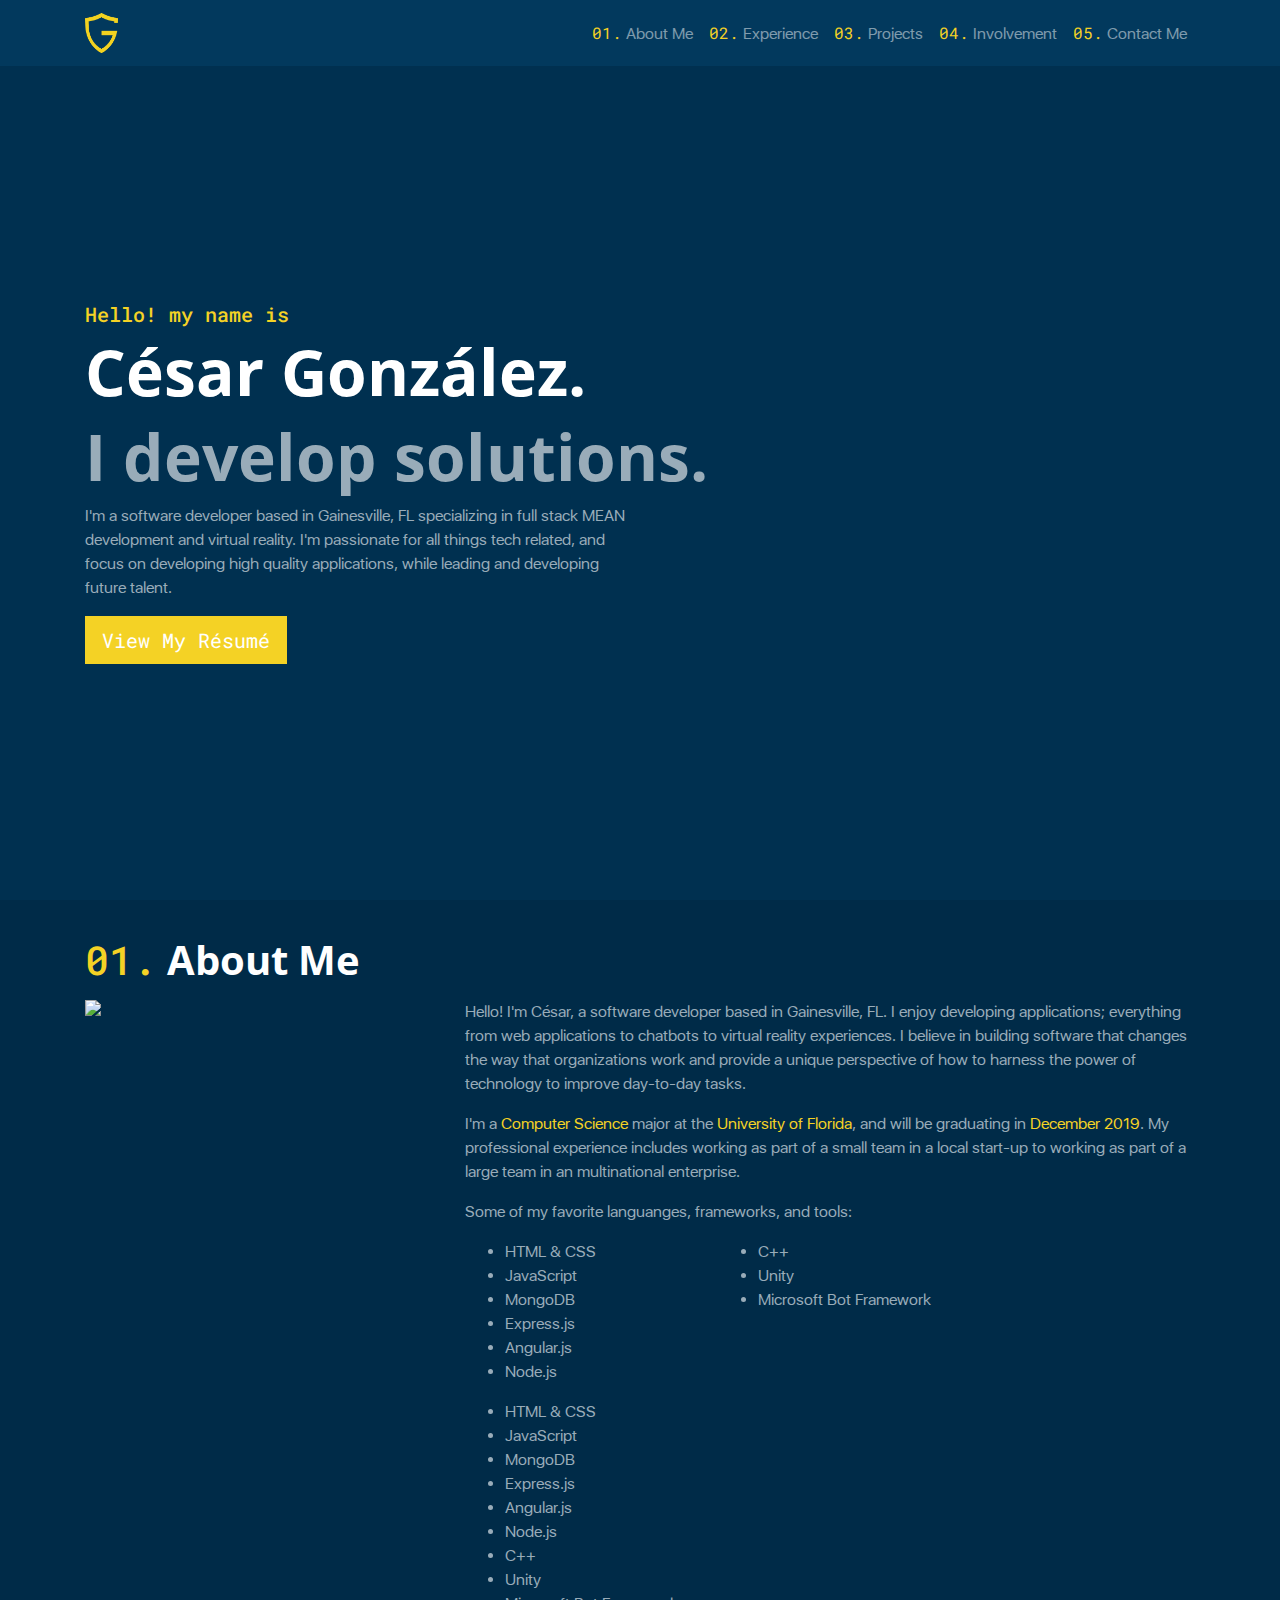
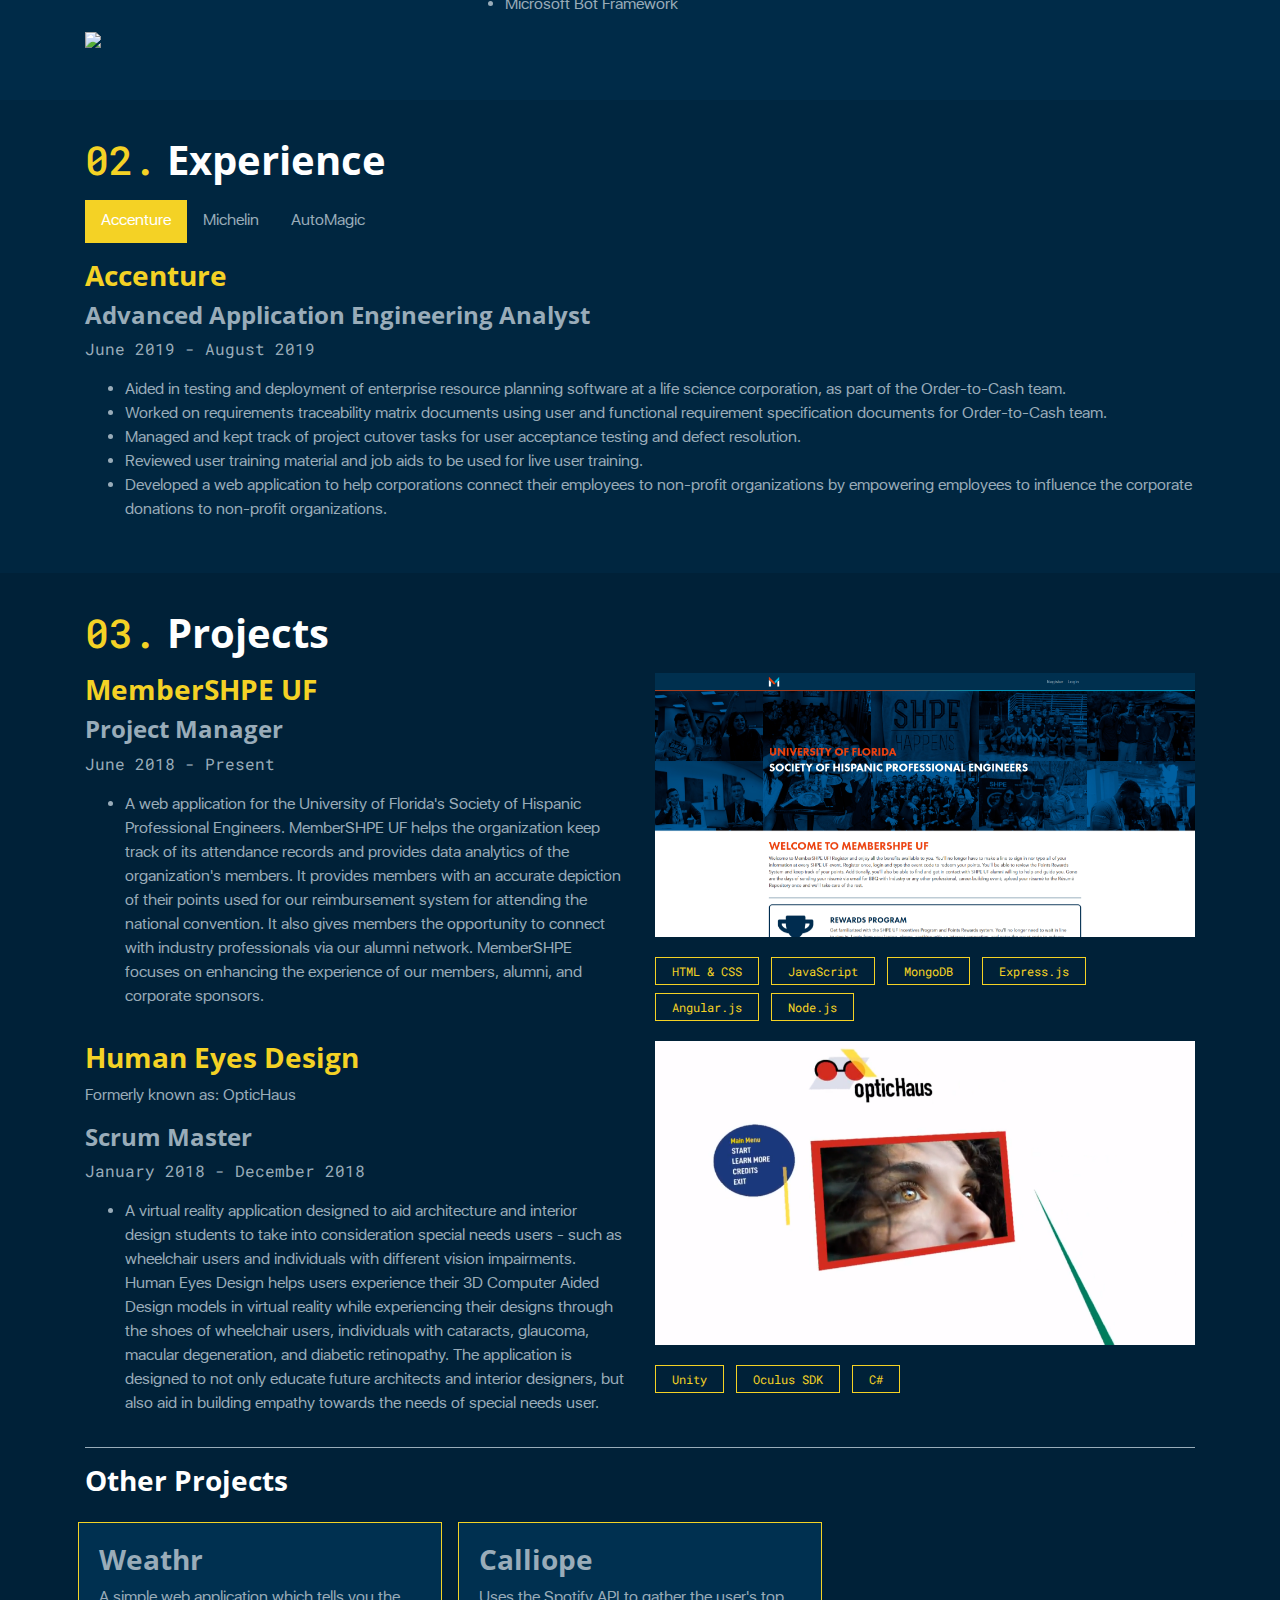
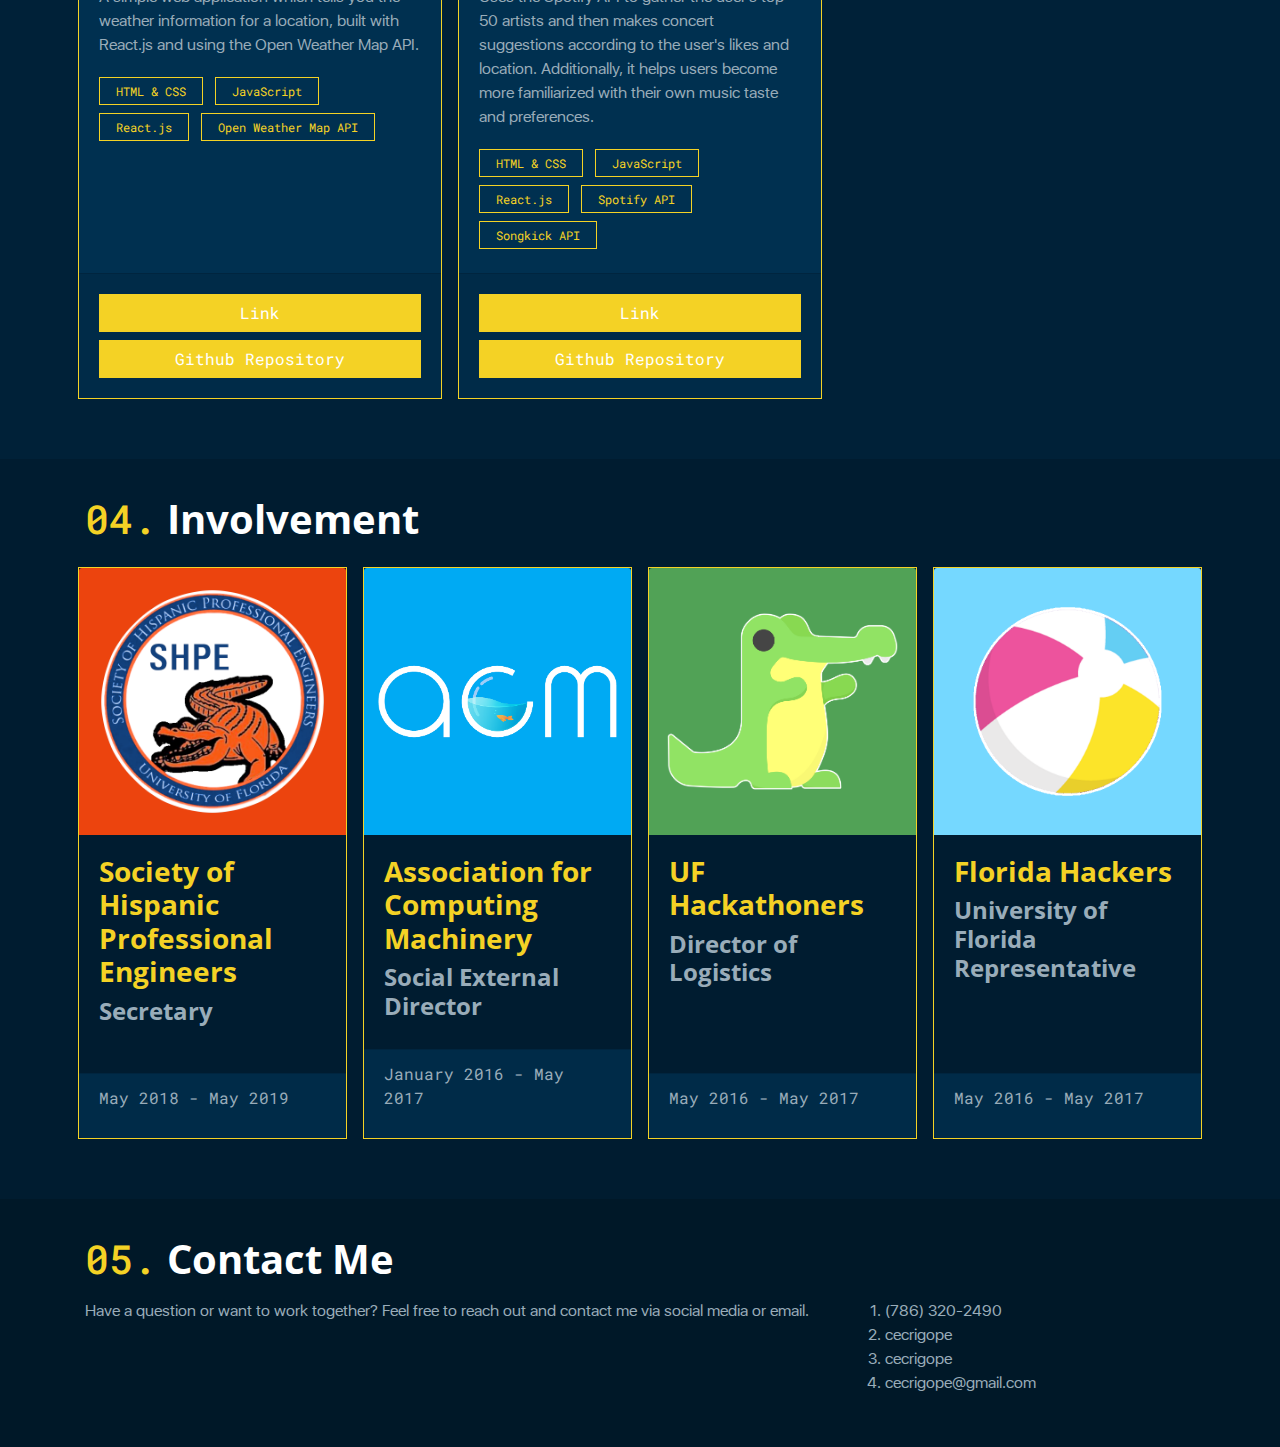
==== commit 0471cea3: "Updated experience section along with link to my resume" ====
--- a/index.html
+++ b/index.html
@@ -2,6 +2,20 @@
 <html lang="en" ng-app="cecrigope" ng-controller="ctrl">
 
 <head>
+  <!-- Google Analytics -->
+  <!-- Global site tag (gtag.js) - Google Analytics -->
+  <script async src="https://www.googletagmanager.com/gtag/js?id=UA-76526582-1"></script>
+  <script>
+    window.dataLayer = window.dataLayer || [];
+
+    function gtag() {
+      dataLayer.push(arguments);
+    }
+    gtag('js', new Date());
+
+    gtag('config', 'UA-76526582-1');
+  </script>
+
   <!-- Required meta tags -->
   <meta charset="utf-8">
   <meta name="viewport" content="width=device-width, initial-scale=1, shrink-to-fit=no">
@@ -41,31 +55,31 @@
       <div class="collapse navbar-collapse justify-content-end" id="navbarNav">
         <ul class="navbar-nav fadeIn">
           <li class="nav-item">
-            <a class="nav-link" href="#about-me"><span class="number">01.</span> About Me</a>
+            <a class="nav-link navbar-link" href="#about-me"><span class="number">01.</span> About Me</a>
           </li>
           <li class="nav-item">
-            <a class="nav-link" href="#experience"><span class="number">02.</span> Experience</a>
+            <a class="nav-link navbar-link" href="#experience"><span class="number">02.</span> Experience</a>
           </li>
           <li class="nav-item">
-            <a class="nav-link" href="#projects"><span class="number">03.</span> Projects</a>
+            <a class="nav-link navbar-link" href="#projects"><span class="number">03.</span> Projects</a>
           </li>
           <li class="nav-item">
-            <a class="nav-link" href="#involvement"><span class="number">04.</span> Involvement</a>
+            <a class="nav-link navbar-link" href="#involvement"><span class="number">04.</span> Involvement</a>
           </li>
           <li class="nav-item">
-            <a class="nav-link" href="#contact"><span class="number">05.</span> Contact Me</a>
+            <a class="nav-link navbar-link" href="#contact"><span class="number">05.</span> Contact Me</a>
           </li>
         </ul>
       </div>
     </div>
   </nav>
   <section id="home">
-    <div class="container fadeInLeft">
+    <div class="container">
       <div class="row">
         <div class="col-12">
           <h5 class="monospace highlight">Hello! my name is</h5>
           <h1 class="title">César González.</h1>
-          <h2>I develop solutions.</h2>
+          <h1>I develop solutions.</h1>
         </div>
       </div>
       <div class="row">
@@ -78,7 +92,7 @@
       </div>
       <div class="row">
         <div class="col-12">
-          <a href="https://drive.google.com/file/d/1u594x6Pvov5b8naJ7pU9YXCt-SLq6WIx/view?usp=sharing" target="_blank">
+          <a href="https://drive.google.com/open?id=1C26Gt9CPtiE81X_hA6DD53xxxaxBO63C" target="_blank">
             <button type="button" class="btn btn-primary btn-lg">View My Résumé</button>
           </a>
         </div>
@@ -157,128 +171,55 @@
           <h2 class=title-chapter><span class="number">02.</span> Experience</h2>
         </div>
       </div>
-      <div class="row" ng-if="isScreenSize('md, lg')">
-        <div class="col-2">
-          <div class="nav flex-column nav-pills" id="v-pills-tab">
-            <a class="nav-link active" data-toggle="pill" href="#v-pills-accenture" aria-selected="true">Accenture</a>
-            <a class="nav-link" data-toggle="pill" href="#v-pills-michelin" aria-selected="false">Michelin</a>
-            <a class="nav-link" data-toggle="pill" href="#v-pills-automagic" aria-selected="false">AutoMagic</a>
-          </div>
-        </div>
-        <div class="col-10">
-          <div class="tab-content" id="v-pills-tabContent">
-            <div class="tab-pane fade show active" id="v-pills-accenture">
-              <div class="container">
-                <div class="row">
-                  <div class="col-12">
-                    <h3 class="highlight">Accenture</h3>
-                    <h4>Technology Development Program Intern</h4>
-                    <p class="monospace">Starting June 2019</p>
-                    <p>More information coming soon.</p>
-                  </div>
-                </div>
-              </div>
-            </div>
-            <div class="tab-pane fade" id="v-pills-michelin">
-              <div class="container">
-                <div class="row">
-                  <div class="col-12">
-                    <h3 class="highlight">Michelin North America</h3>
-                    <h4>End User Experience Intern</h4>
-                    <p class="monospace">May 2018 - August 2018</p>
-                    <ul class="fa-ul">
-                      <li><span class="fa-li"><i class="fas fa-chevron-right"></i></span>Created a Microsoft Teams chatbot to retrieve Knowledge Base articles via the Service Now API.</li>
-                      <li><span class="fa-li"><i class="fas fa-chevron-right"></i></span>Built a chatbot to help users search through corporate acronyms and abbreviations to ease communication.</li>
-                      <li><span class="fa-li"><i class="fas fa-chevron-right"></i></span>Developed a Microsoft Power App to expedite and guide new employees through the onboarding process.</li>
-                      <li><span class="fa-li"><i class="fas fa-chevron-right"></i></span>Built site to familiarize users with tools and resources available within Michelin.</li>
-                      <li><span class="fa-li"><i class="fas fa-chevron-right"></i></span>Automated information transfer to expedite the reimbursement process for Michelin employees.</li>
-                    </ul>
-                  </div>
-                </div>
-              </div>
-            </div>
-            <div class="tab-pane fade" id="v-pills-automagic">
-              <div class="container">
-                <div class="row">
-                  <div class="col-12">
-                    <h3 class="highlight">AutoMagic Technologies</h3>
-                    <h4>Full-Stack Software Developer Intern</h4>
-                    <p class="monospace">May 2017 - August 2017</p>
-                    <ul class="fa-ul">
-                      <li><span class="fa-li"><i class="fas fa-chevron-right"></i></span>Worked on back-end routes for account creation and personal information modification.</li>
-                      <li><span class="fa-li"><i class="fas fa-chevron-right"></i></span>Redesigned and remodeled front-end portion for managing employees and services into components for easy integration throughout web application.</li>
-                      <li><span class="fa-li"><i class="fas fa-chevron-right"></i></span>Revised shop employee and shop customer interaction by remodeling the repair order creation process.</li>
-                      <li><span class="fa-li"><i class="fas fa-chevron-right"></i></span>Incorporated user interface modifications to enhance user experience and mobile use.</li>
-                      <li><span class="fa-li"><i class="fas fa-chevron-right"></i></span>Participated in an Agile workplace, including daily stand-up meetings, demonstrations, and retrospective meetings.</li>
-                    </ul>
-                  </div>
-                </div>
-              </div>
-            </div>
-          </div>
-        </div>
-      </div>
-      <div class="row" ng-if="isScreenSize('xs, sm')">
-        <div class="col-12">
-          <ul class="nav nav-pills nav-tabs nav-justified" id="pills-tab">
+      <div class="row">
+        <div class="col-12">
+          <ul class="nav nav-pills mb-3" id="pills-tab" role="tablist">
             <li class="nav-item">
-              <a class="nav-link active" id="pills-profile-tab" data-toggle="pill" href="#pills-accenture" aria-selected="false">Accenture</a>
+              <a class="nav-link active" id="pills-accenture-tab" data-toggle="pill" href="#pills-accenture" role="tab" aria-controls="pills-accenture" aria-selected="true">Accenture</a>
             </li>
             <li class="nav-item">
-              <a class="nav-link" id="pills-home-tab" data-toggle="pill" href="#pills-michelin" aria-selected="true">Michelin</a>
+              <a class="nav-link" id="pills-michelin-tab" data-toggle="pill" href="#pills-michelin" role="tab" aria-controls="pills-michelin" aria-selected="false">Michelin</a>
             </li>
             <li class="nav-item">
-              <a class="nav-link" id="pills-profile-tab" data-toggle="pill" href="#pills-automagic" aria-selected="false">AutoMagic</a>
+              <a class="nav-link" id="pills-automagic-tab" data-toggle="pill" href="#pills-automagic" role="tab" aria-controls="pills-automagic" aria-selected="false">AutoMagic</a>
             </li>
           </ul>
           <div class="tab-content" id="pills-tabContent">
-            <div class="tab-pane fade show active" id="pills-accenture">
-              <div class="container">
-                <div class="row">
-                  <div class="col-12">
-                    <h3 class="highlight">Accenture</h3>
-                    <h4>Technology Development Program Intern</h4>
-                    <p class="monospace">Starting June 2019</p>
-                    <p>More information coming soon.</p>
-                  </div>
-                </div>
-              </div>
-            </div>
-            <div class="tab-pane fade" id="pills-michelin">
-              <div class="container">
-                <div class="row">
-                  <div class="col-12">
-                    <h3 class="highlight">Michelin North America</h3>
-                    <h4>End User Experience Intern</h4>
-                    <p class="monospace">May 2018 - August 2018</p>
-                    <ul class="fa-ul">
-                      <li><span class="fa-li"><i class="fas fa-chevron-right"></i></span>Created a Microsoft Teams chatbot to retrieve Knowledge Base articles via the Service Now API.</li>
-                      <li><span class="fa-li"><i class="fas fa-chevron-right"></i></span>Built a chatbot to help users search through corporate acronyms and abbreviations to ease communication.</li>
-                      <li><span class="fa-li"><i class="fas fa-chevron-right"></i></span>Developed a Microsoft Power App to expedite and guide new employees through the onboarding process.</li>
-                      <li><span class="fa-li"><i class="fas fa-chevron-right"></i></span>Built site to familiarize users with tools and resources available within Michelin.</li>
-                      <li><span class="fa-li"><i class="fas fa-chevron-right"></i></span>Automated information transfer to expedite the reimbursement process for Michelin employees.</li>
-                    </ul>
-                  </div>
-                </div>
-              </div>
-            </div>
-            <div class="tab-pane fade" id="pills-automagic">
-              <div class="container">
-                <div class="row">
-                  <div class="col-12">
-                    <h3 class="highlight">AutoMagic Technologies</h3>
-                    <h4>Full-Stack Software Developer Intern</h4>
-                    <p class="monospace">May 2017 - August 2017</p>
-                    <ul class="fa-ul">
-                      <li><span class="fa-li"><i class="fas fa-chevron-right"></i></span>Worked on back-end routes for account creation and personal information modification.</li>
-                      <li><span class="fa-li"><i class="fas fa-chevron-right"></i></span>Redesigned and remodeled front-end portion for managing employees and services into components for easy integration throughout web application.</li>
-                      <li><span class="fa-li"><i class="fas fa-chevron-right"></i></span>Revised shop employee and shop customer interaction by remodeling the repair order creation process.</li>
-                      <li><span class="fa-li"><i class="fas fa-chevron-right"></i></span>Incorporated user interface modifications to enhance user experience and mobile use.</li>
-                      <li><span class="fa-li"><i class="fas fa-chevron-right"></i></span>Participated in an Agile workplace, including daily stand-up meetings, demonstrations, and retrospective meetings.</li>
-                    </ul>
-                  </div>
-                </div>
-              </div>
+            <div class="tab-pane fade show active" id="pills-accenture" role="tabpanel" aria-labelledby="pills-accenture-tab">
+              <h3 class="highlight">Accenture</h3>
+              <h4>Advanced Application Engineering Analyst</h4>
+              <p class="monospace">June 2019 - August 2019</p>
+              <ul class="fa-ul">
+                <li><span class="fa-li"><i class="fas fa-chevron-right"></i></span>Aided in testing and deployment of enterprise resource planning software at a life science corporation, as part of the Order-to-Cash team.</li>
+                <li><span class="fa-li"><i class="fas fa-chevron-right"></i></span>Worked on requirements traceability matrix documents using user and functional requirement specification documents for Order-to-Cash team.</li>
+                <li><span class="fa-li"><i class="fas fa-chevron-right"></i></span>Managed and kept track of project cutover tasks for user acceptance testing and defect resolution.</li>
+                <li><span class="fa-li"><i class="fas fa-chevron-right"></i></span>Reviewed user training material and job aids to be used for live user training.</li>
+                <li><span class="fa-li"><i class="fas fa-chevron-right"></i></span>Developed a web application to help corporations connect their employees to non-profit organizations by empowering employees to influence the corporate donations to non-profit organizations.</li>
+              </ul>
+            </div>
+            <div class="tab-pane fade" id="pills-michelin" role="tabpanel" aria-labelledby="pills-michelin-tab">
+              <h3 class="highlight">Michelin North America</h3>
+              <h4>End User Experience Intern</h4>
+              <p class="monospace">May 2018 - August 2018</p>
+              <ul class="fa-ul">
+                <li><span class="fa-li"><i class="fas fa-chevron-right"></i></span>Created a Microsoft Teams chatbot to retrieve Knowledge Base articles via the Service Now API.</li>
+                <li><span class="fa-li"><i class="fas fa-chevron-right"></i></span>Built a chatbot to help users search through corporate acronyms and abbreviations to ease communication.</li>
+                <li><span class="fa-li"><i class="fas fa-chevron-right"></i></span>Developed a Microsoft Power App to expedite and guide new employees through the onboarding process.</li>
+                <li><span class="fa-li"><i class="fas fa-chevron-right"></i></span>Built site to familiarize users with tools and resources available within Michelin.</li>
+                <li><span class="fa-li"><i class="fas fa-chevron-right"></i></span>Automated information transfer to expedite the reimbursement process for Michelin employees.</li>
+              </ul>
+            </div>
+            <div class="tab-pane fade" id="pills-automagic" role="tabpanel" aria-labelledby="pills-automagic-tab">
+              <h3 class="highlight">AutoMagic Technologies</h3>
+              <h4>Full-Stack Software Developer Intern</h4>
+              <p class="monospace">May 2017 - August 2017</p>
+              <ul class="fa-ul">
+                <li><span class="fa-li"><i class="fas fa-chevron-right"></i></span>Worked on back-end routes for account creation and personal information modification.</li>
+                <li><span class="fa-li"><i class="fas fa-chevron-right"></i></span>Redesigned and remodeled front-end portion for managing employees and services into components for easy integration throughout web application.</li>
+                <li><span class="fa-li"><i class="fas fa-chevron-right"></i></span>Revised shop employee and shop customer interaction by remodeling the repair order creation process.</li>
+                <li><span class="fa-li"><i class="fas fa-chevron-right"></i></span>Incorporated user interface modifications to enhance user experience and mobile use.</li>
+                <li><span class="fa-li"><i class="fas fa-chevron-right"></i></span>Participated in an Agile workplace, including daily stand-up meetings, demonstrations, and retrospective meetings.</li>
+              </ul>
             </div>
           </div>
         </div>
@@ -338,7 +279,7 @@
           <div class="row">
             <div class="col-12 col-md-6">
               <h3 class="highlight">Human Eyes Design</h3>
-              <p class="muted">Formerly called: OpticHaus</p>
+              <p class="muted">Formerly known as: OpticHaus</p>
               <h4>Scrum Master</h4>
               <p class="monospace">January 2018 - December 2018</p>
               <ul class="fa-ul">
@@ -393,6 +334,7 @@
                 <li class="list-inline-item">HTML & CSS</li>
                 <li class="list-inline-item">JavaScript</li>
                 <li class="list-inline-item">React.js</li>
+                <li class="list-inline-item">Open Weather Map API</li>
               </ul>
             </div>
             <div class="card-footer">
@@ -405,6 +347,50 @@
             </div>
           </div>
         </div>
+        <div class="col-12 col-sm-6 col-lg-4 d-flex align-items-stretch" style="padding: 8px">
+          <div class="card card-project">
+            <div class="card-body">
+              <h3>Calliope</h3>
+              <p>Uses the Spotify API to gather the user's top 50 artists and then makes concert suggestions according to the user's likes and location. Additionally, it helps users become more familiarized with their own music taste and preferences.</p>
+              <ul class="list-inline" style="margin-bottom:0px;">
+                <li class="list-inline-item">HTML & CSS</li>
+                <li class="list-inline-item">JavaScript</li>
+                <li class="list-inline-item">React.js</li>
+                <li class="list-inline-item">Spotify API</li>
+                <li class="list-inline-item">Songkick API</li>
+              </ul>
+            </div>
+            <div class="card-footer">
+              <a href="http://weathr-react-app.herokuapp.com/" target="_blank">
+                <button type="button" class="btn btn-primary btn-block">Link</button>
+              </a>
+              <a href="https://github.com/cecrigope/weathr" target="_blank">
+                <button type="button" class="btn btn-primary btn-block">Github Repository</button>
+              </a>
+            </div>
+          </div>
+        </div>
+        <!-- <div class="col-12 col-sm-6 col-lg-4 d-flex align-items-stretch" style="padding: 8px">
+          <div class="card card-project">
+            <div class="card-body">
+              <h3>Blank Application</h3>
+              <p>Lorem ipsum dolor sit amet, consectetur adipisicing elit, sed do eiusmod tempor incididunt ut labore et dolore magna aliqua. Ut enim ad minim veniam, quis nostrud exercitation ullamco laboris nisi ut aliquip ex ea commodo consequat.</p>
+              <ul class="list-inline" style="margin-bottom:0px;">
+                <li class="list-inline-item">HTML & CSS</li>
+                <li class="list-inline-item">JavaScript</li>
+                <li class="list-inline-item">React.js</li>
+              </ul>
+            </div>
+            <div class="card-footer">
+              <a href="http://weathr-react-app.herokuapp.com/" target="_blank">
+                <button type="button" class="btn btn-primary btn-block">Link</button>
+              </a>
+              <a href="https://github.com/cecrigope/weathr" target="_blank">
+                <button type="button" class="btn btn-primary btn-block">Github Repository</button>
+              </a>
+            </div>
+          </div>
+        </div> -->
       </div>
     </div>
   </section>
@@ -424,7 +410,7 @@
               <h4>Secretary</h4>
             </div>
             <div class="card-footer">
-              <p class="monospace">May 2018 - Present</p>
+              <p class="monospace">May 2018 - May 2019</p>
             </div>
           </div>
         </div>
--- a/assets/master.css
+++ b/assets/master.css
@@ -73,6 +73,7 @@
   /* border: 1px solid; */
   /* border-color: var(--primary); */
   /* box-hover: 12px 12px var(--primary); */
+  margin-bottom: 16px;
 }
 
 .fa-li, .far, .fas, .la {
@@ -162,75 +163,90 @@
   box-hover: 0 0 0 .2rem var(--primary-hover);
 }
 
-.btn-block {
-  margin: 8px 0px;
+.nav-link {
+  display: block;
+  padding: .5rem 1rem;
+  border-radius: 0px !important;
+}
+
+.nav-link:focus, .nav-link:hover {
+  text-decoration: none;
+  color: var(--primary);
+  border: 0px;
+  border-bottom: 3px;
+  border-style: solid;
+  border-color: var(--primary);
+  background-color: rgba(0, 0, 0, 0);
+}
+
+.navbar-link:focus, .navbar-link:hover {
+  text-decoration: none;
+  /* color: red; */
+  border: 0px;
+  /* border-bottom: 3px;
+  border-style: solid;
+  border-color: red;
+  background-color: rgba(0, 0, 0, 0); */
+}
+
+.nav-link.disabled {
+  color: #6c757d;
+  pointer-events: none;
+  cursor: default
 }
 
 .nav-tabs {
-  border-bottom: 1px solid rgb(153, 172, 185);
+  border-bottom: 1px solid #dee2e6
 }
 
 .nav-tabs .nav-item {
-  margin-bottom: -1px;
+  margin-bottom: -1px
 }
 
 .nav-tabs .nav-link {
   border: 1px solid transparent;
   border-top-left-radius: .25rem;
-  border-top-right-radius: .25rem;
+  border-top-right-radius: .25rem
 }
 
 .nav-tabs .nav-link:focus, .nav-tabs .nav-link:hover {
-  border-color: #e9ecef #e9ecef #dee2e6;
+  border-color: #e9ecef #e9ecef #dee2e6
 }
 
 .nav-tabs .nav-link.disabled {
   color: #6c757d;
   background-color: transparent;
-  border-color: transparent;
+  border-color: transparent
 }
 
 .nav-tabs .nav-item.show .nav-link, .nav-tabs .nav-link.active {
   color: #495057;
   background-color: #fff;
-  border-color: #dee2e6 #dee2e6 #fff;
-}
-
-.nav-tabs .dropdown-menu {
-  margin-top: -1px;
-  border-top-left-radius: 0;
-  border-top-right-radius: 0;
+  border-color: #dee2e6 #dee2e6 #fff
 }
 
 .nav-pills .nav-link {
   border-radius: 0px;
-  font-family: 'Roboto Mono';
-  color: rgb(153, 172, 185);
-  border-image-slice: 1;
-  border-width: 3px;
-  border-top-width: 0px;
-  border-bottom-width: 0px;
-  border-left-width: 0px;
-  border-style: solid;
 }
 
 .nav-pills .nav-link.active, .nav-pills .show>.nav-link {
-  color: #fff;
+  color: #FFFFFF;
+  border: 0px;
+  border-bottom: 3px;
+  border-color: var(--primary);
+  border-style: solid;
   background-color: var(--primary);
-  border-color: var(--primary);
-  border-image-slice: 1;
-  border-width: 3px;
-  border-top-width: 0px;
-  border-bottom-width: 0px;
-  border-left-width: 0px;
-  border-style: solid;
 }
 
 .nav-fill .nav-item {
-  -webkit-box-flex: 1;
   -ms-flex: 1 1 auto;
   flex: 1 1 auto;
-  text-align: center
+  text-align: center;
+  background-color: rgba(0, 0, 0, 0);
+}
+
+.btn-block {
+  margin: 8px 0px;
 }
 
 .carousel {
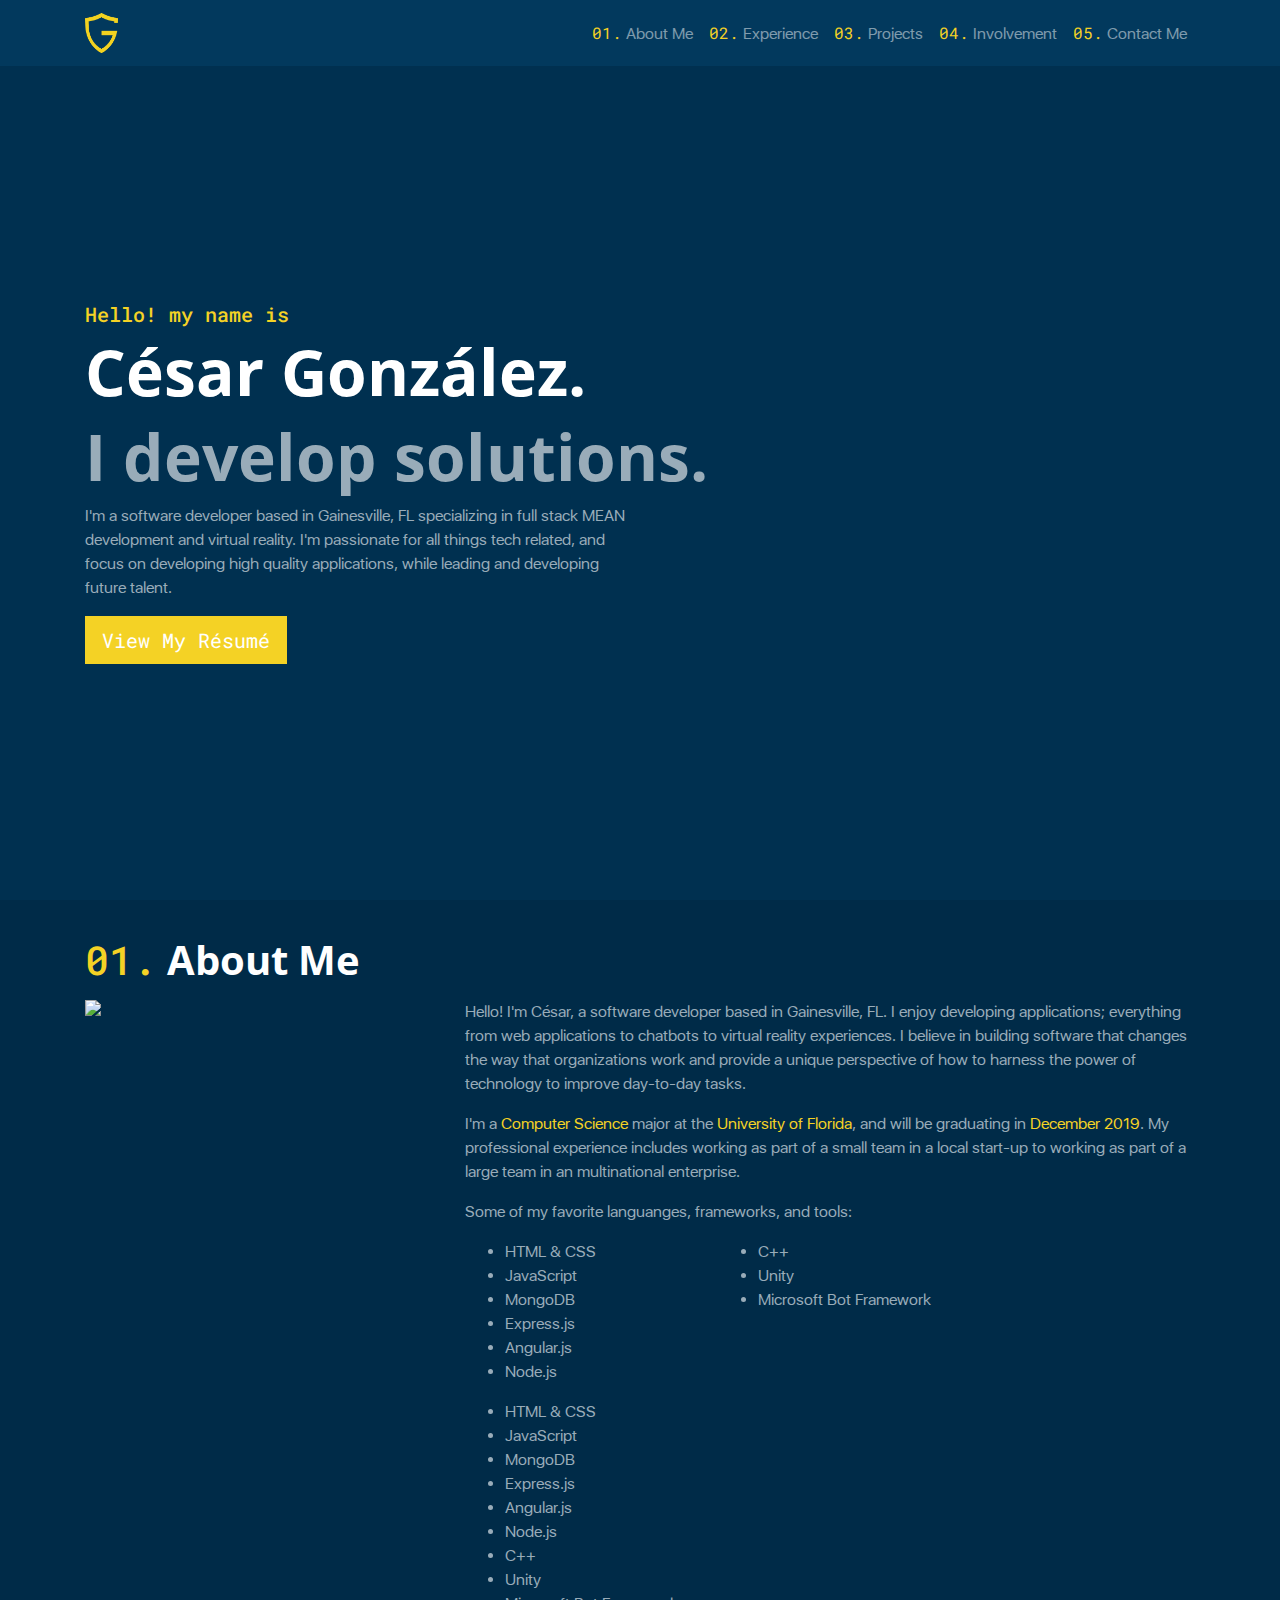
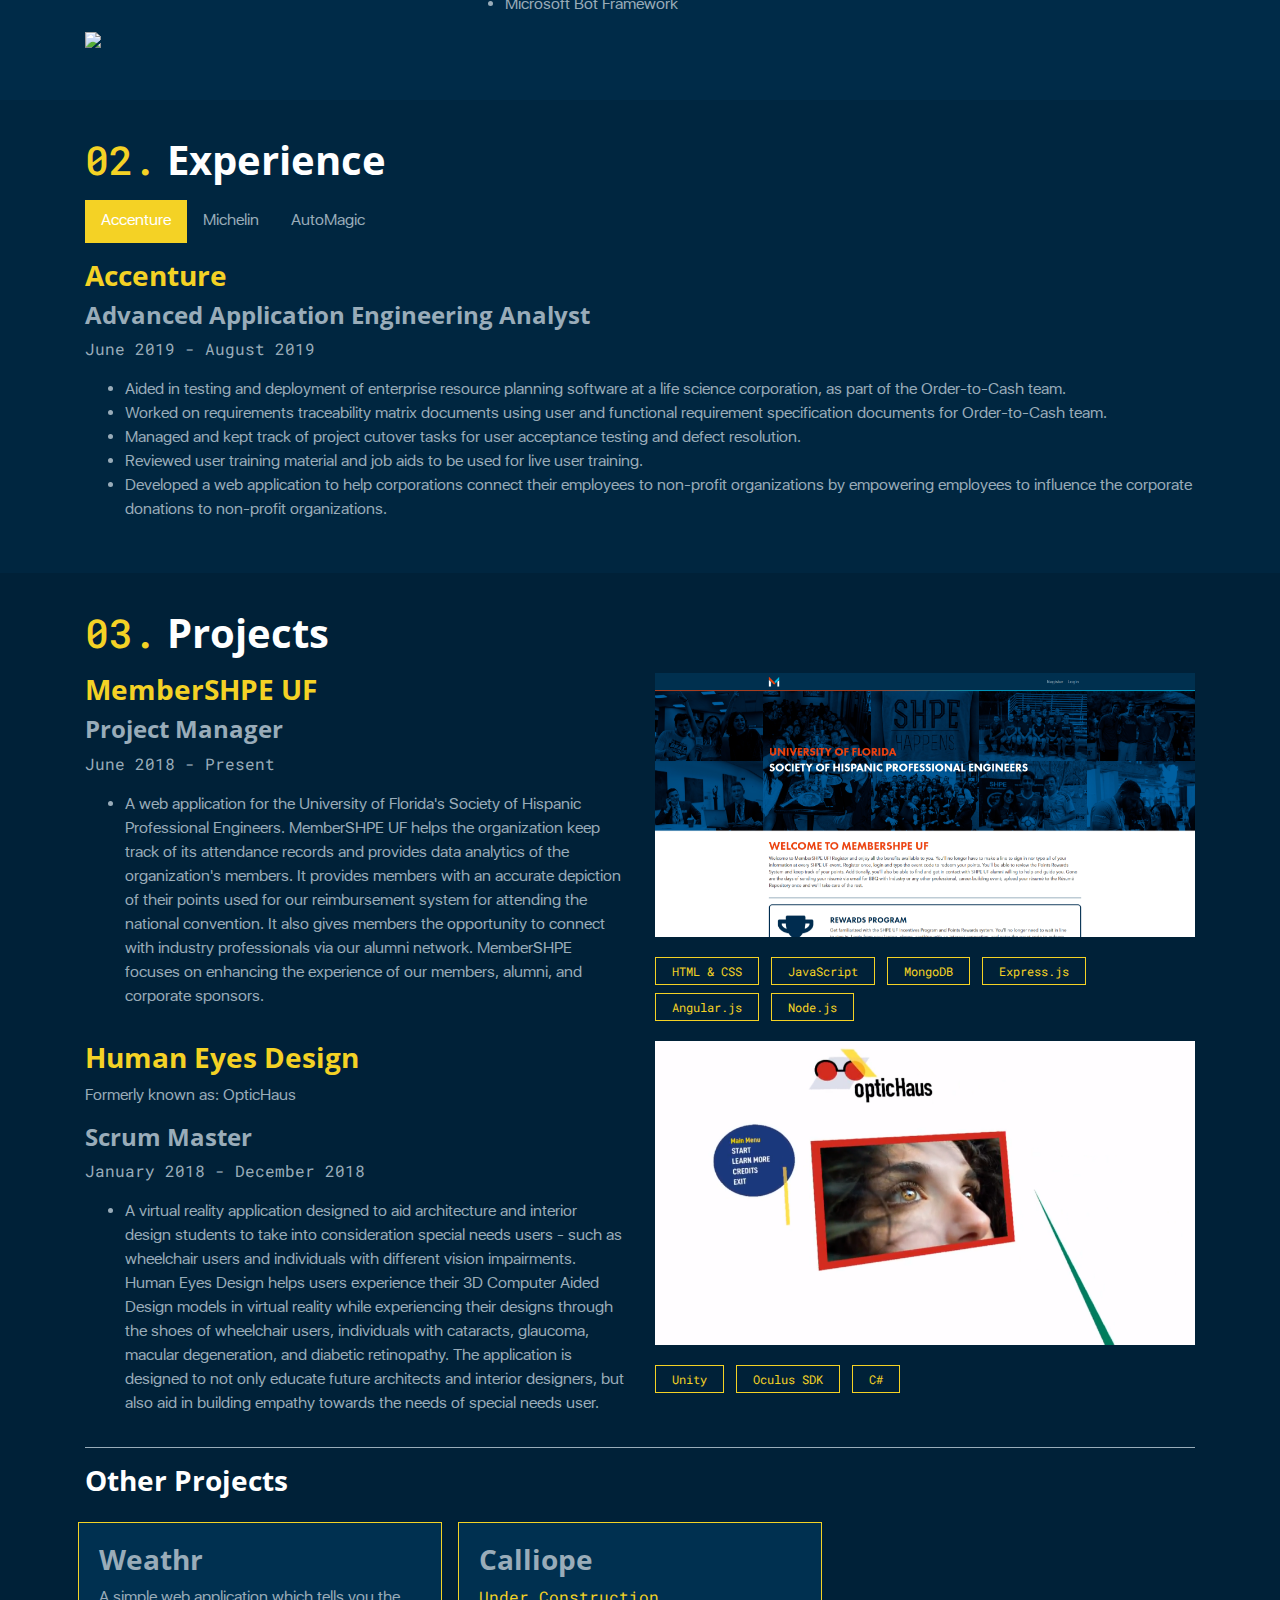
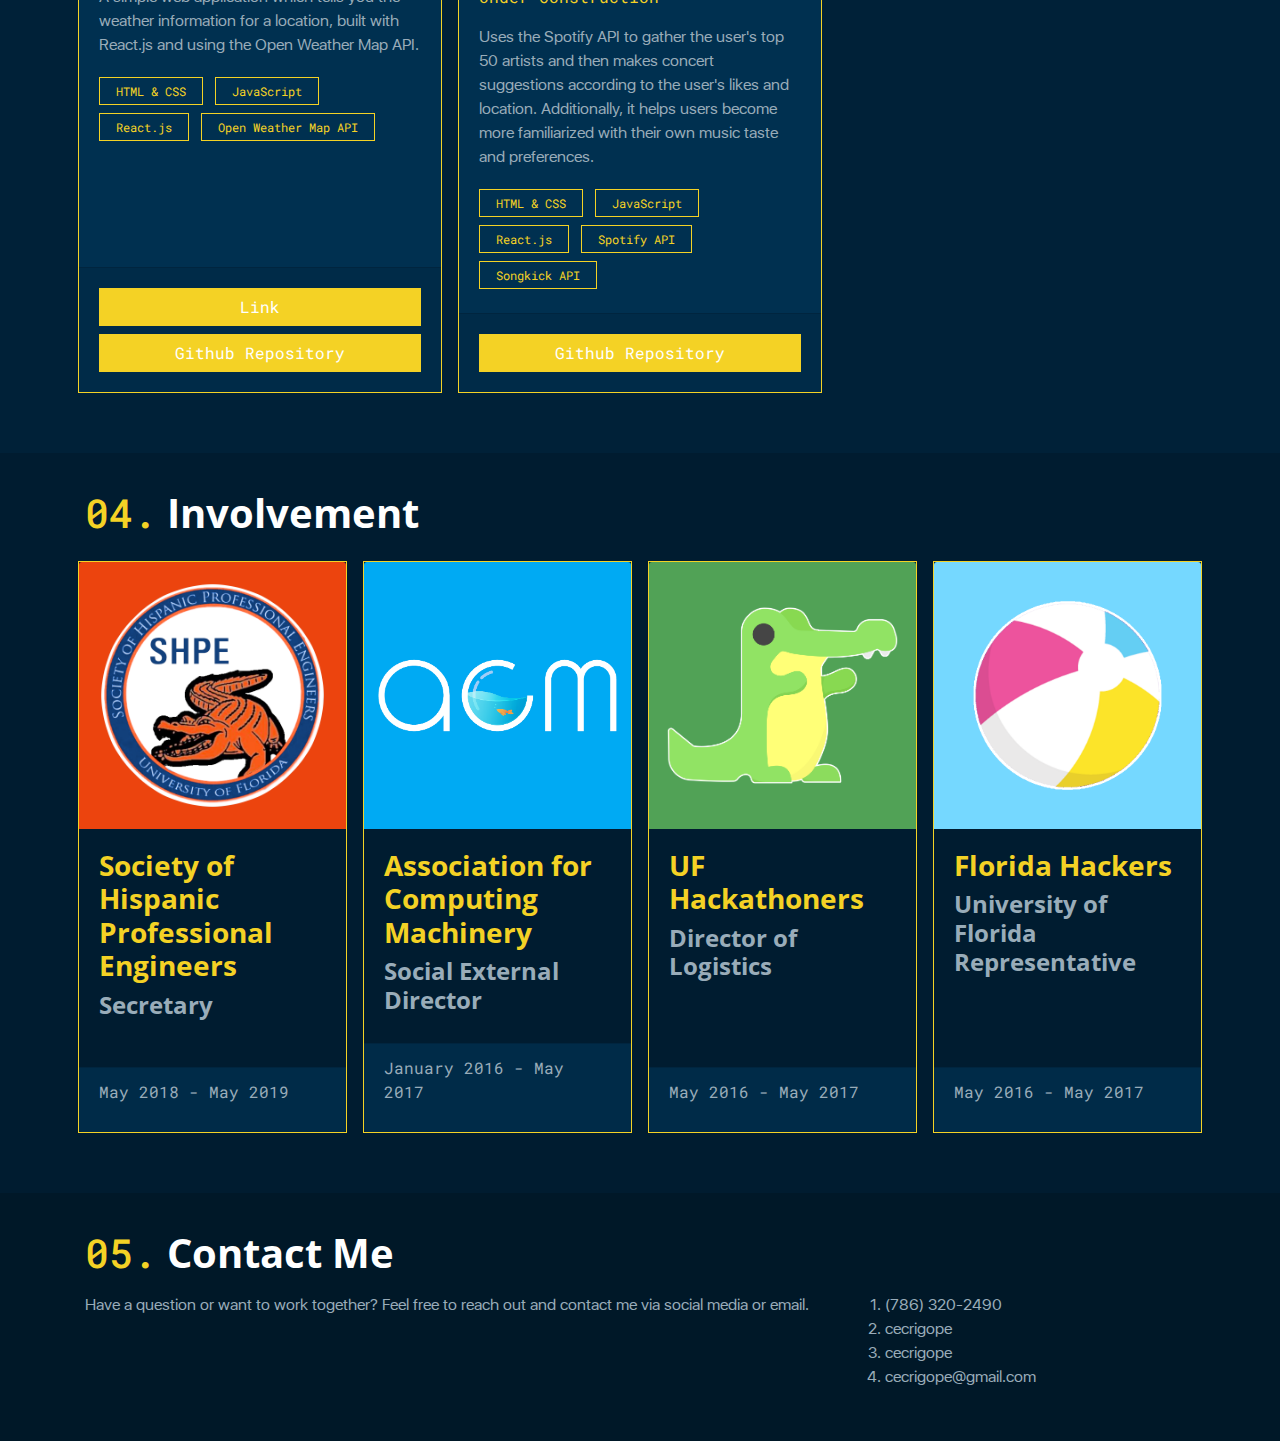
==== commit 2d8d9a92: "Updated Calliope card" ====
--- a/index.html
+++ b/index.html
@@ -351,6 +351,7 @@
           <div class="card card-project">
             <div class="card-body">
               <h3>Calliope</h3>
+              <p class="monospace highlight">Under Construction</p>
               <p>Uses the Spotify API to gather the user's top 50 artists and then makes concert suggestions according to the user's likes and location. Additionally, it helps users become more familiarized with their own music taste and preferences.</p>
               <ul class="list-inline" style="margin-bottom:0px;">
                 <li class="list-inline-item">HTML & CSS</li>
@@ -361,12 +362,12 @@
               </ul>
             </div>
             <div class="card-footer">
-              <a href="http://weathr-react-app.herokuapp.com/" target="_blank">
-                <button type="button" class="btn btn-primary btn-block">Link</button>
-              </a>
-              <a href="https://github.com/cecrigope/weathr" target="_blank">
+              <a href="https://github.com/cecrigope/Calliope" target="_blank">
                 <button type="button" class="btn btn-primary btn-block">Github Repository</button>
               </a>
+              <!-- <a href="http://weathr-react-app.herokuapp.com/" target="_blank">
+              <button type="button" class="btn btn-primary btn-block">Link</button>
+            </a> -->
             </div>
           </div>
         </div>
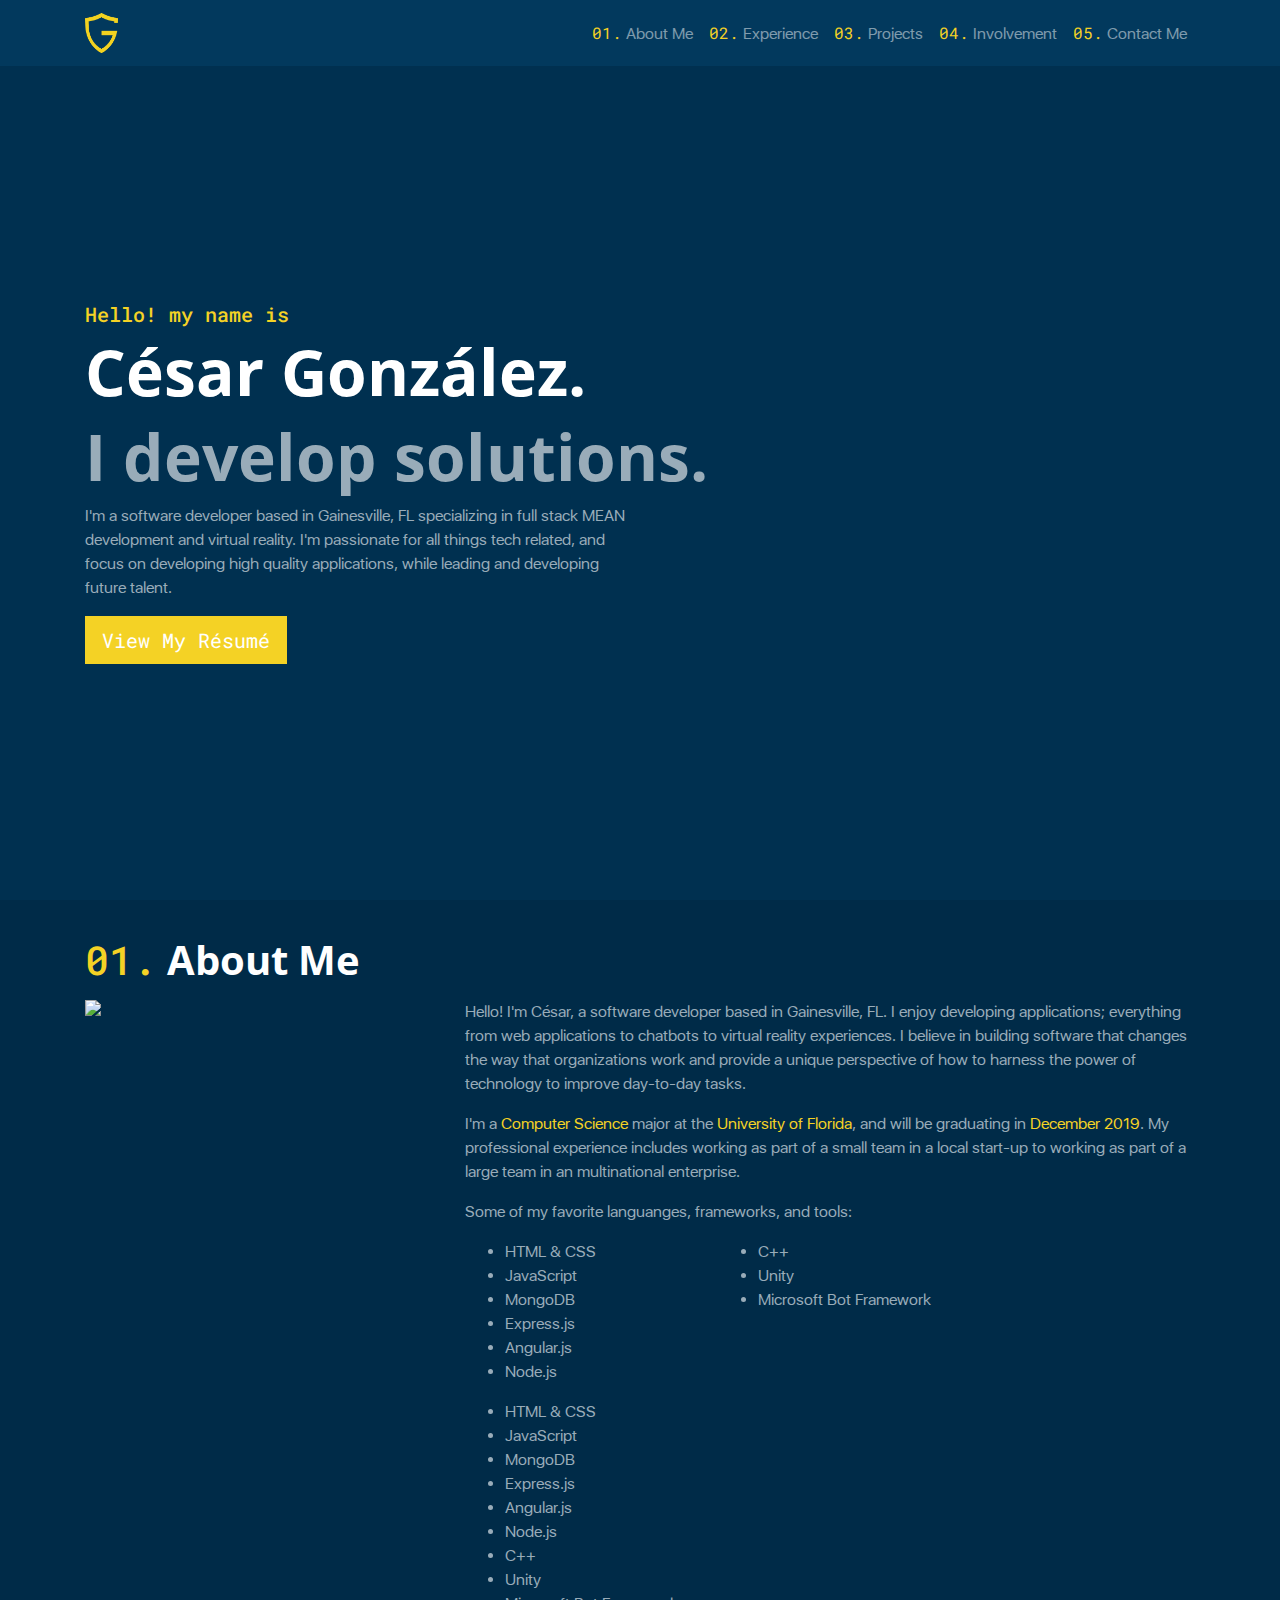
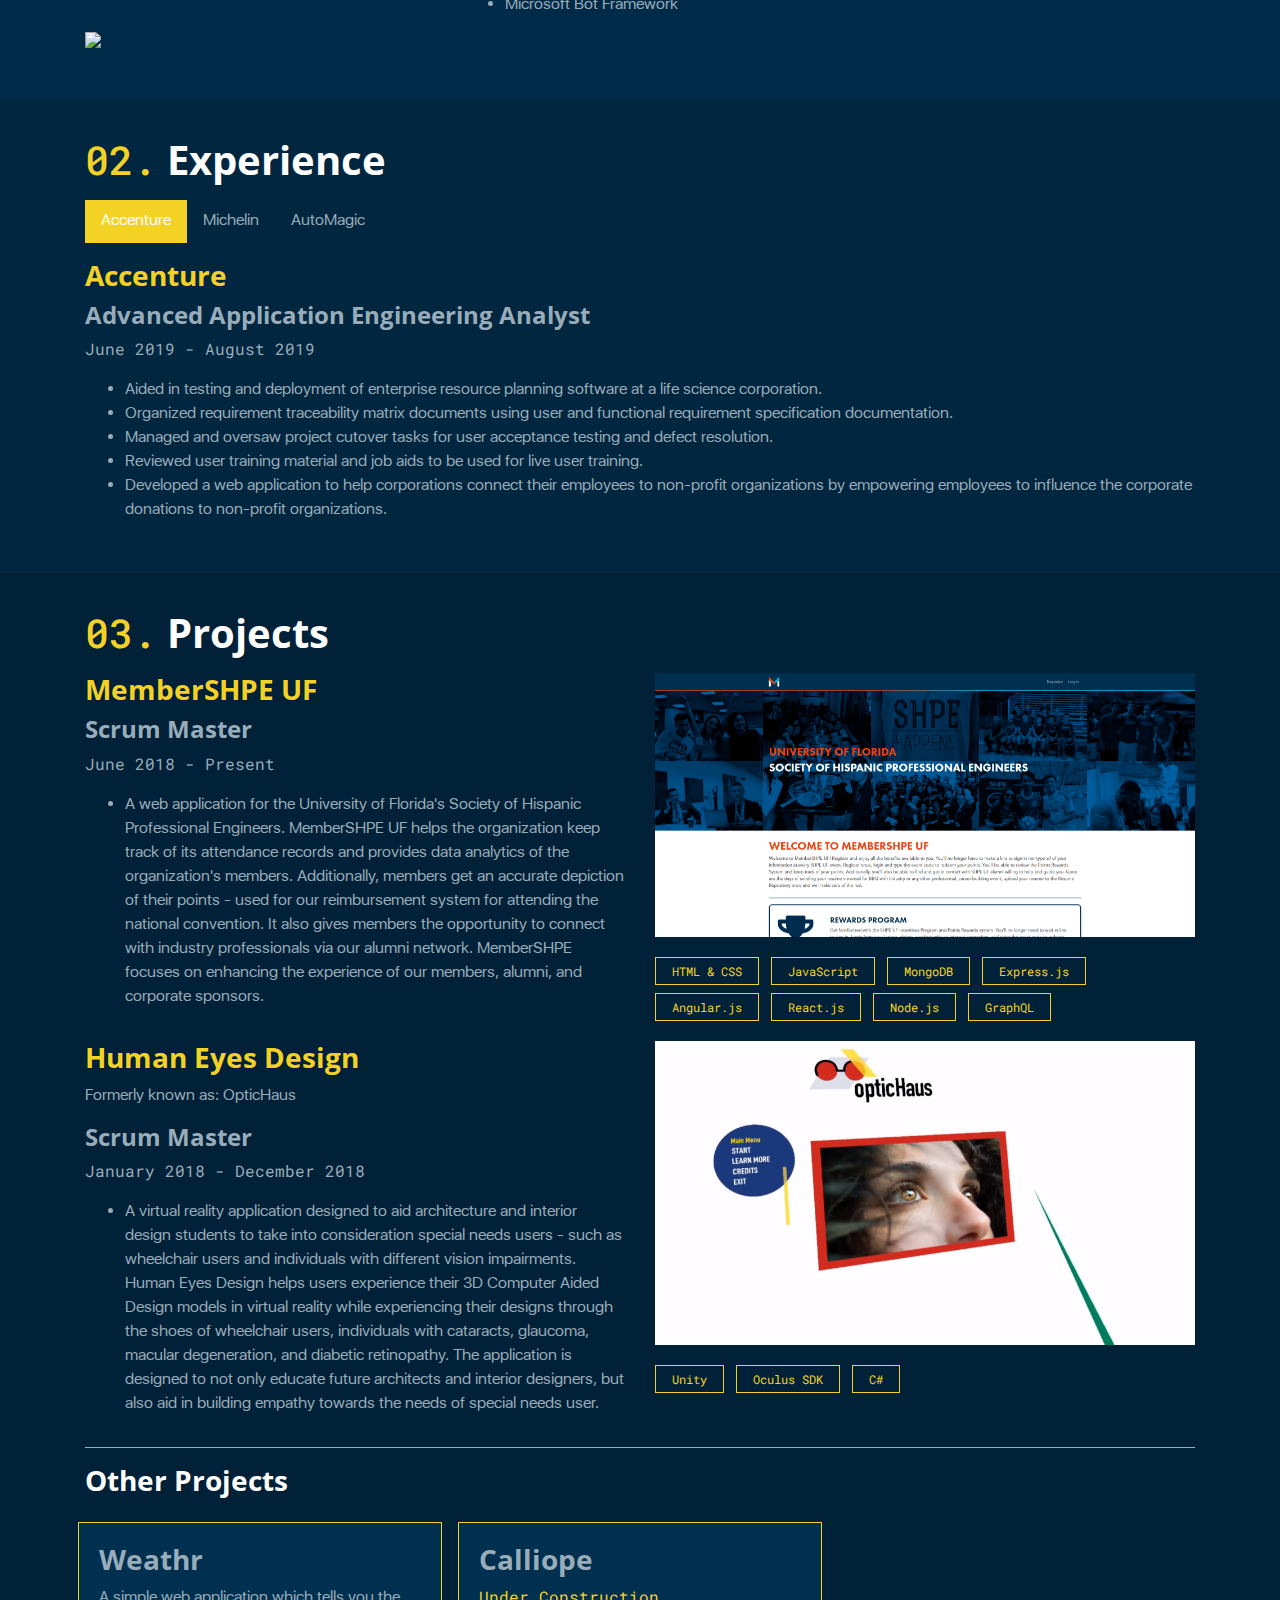
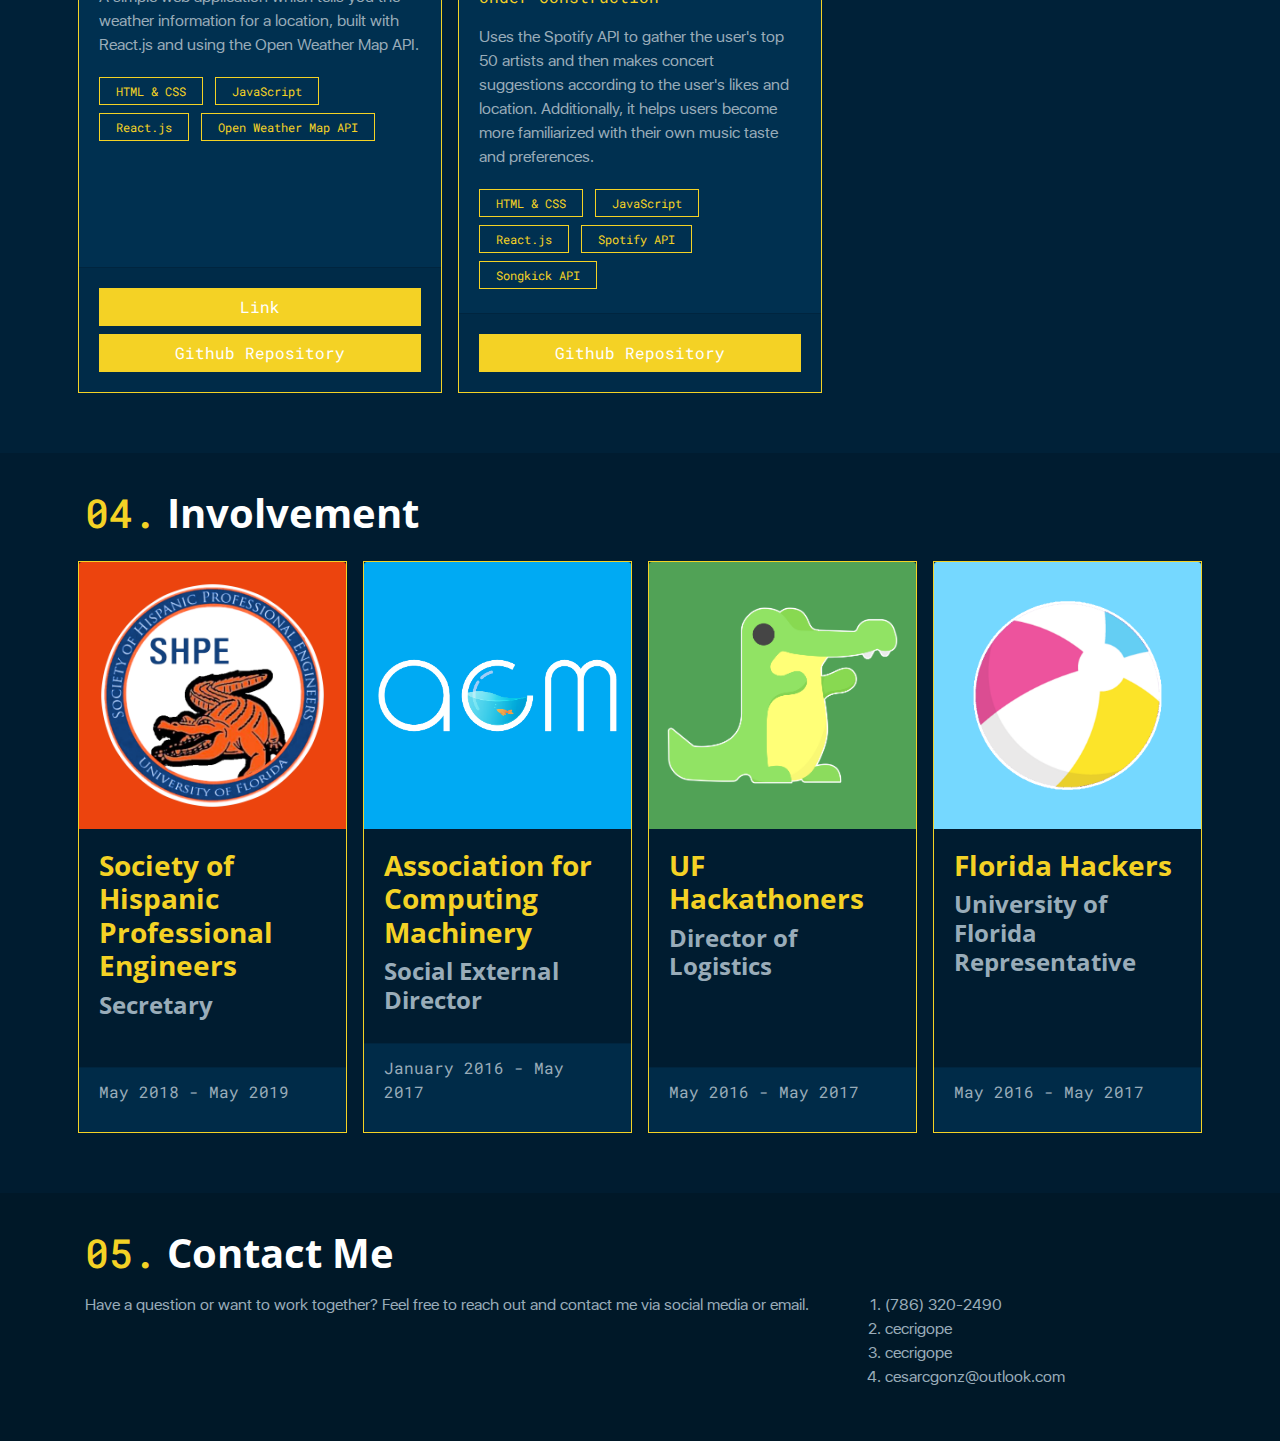
==== commit 7511a5bf: "Updated website for national convention" ====
--- a/index.html
+++ b/index.html
@@ -190,9 +190,9 @@
               <h4>Advanced Application Engineering Analyst</h4>
               <p class="monospace">June 2019 - August 2019</p>
               <ul class="fa-ul">
-                <li><span class="fa-li"><i class="fas fa-chevron-right"></i></span>Aided in testing and deployment of enterprise resource planning software at a life science corporation, as part of the Order-to-Cash team.</li>
-                <li><span class="fa-li"><i class="fas fa-chevron-right"></i></span>Worked on requirements traceability matrix documents using user and functional requirement specification documents for Order-to-Cash team.</li>
-                <li><span class="fa-li"><i class="fas fa-chevron-right"></i></span>Managed and kept track of project cutover tasks for user acceptance testing and defect resolution.</li>
+                <li><span class="fa-li"><i class="fas fa-chevron-right"></i></span>Aided in testing and deployment of enterprise resource planning software at a life science corporation.</li>
+                <li><span class="fa-li"><i class="fas fa-chevron-right"></i></span>Organized requirement traceability matrix documents using user and functional requirement specification documentation.</li>
+                <li><span class="fa-li"><i class="fas fa-chevron-right"></i></span>Managed and oversaw project cutover tasks for user acceptance testing and defect resolution.</li>
                 <li><span class="fa-li"><i class="fas fa-chevron-right"></i></span>Reviewed user training material and job aids to be used for live user training.</li>
                 <li><span class="fa-li"><i class="fas fa-chevron-right"></i></span>Developed a web application to help corporations connect their employees to non-profit organizations by empowering employees to influence the corporate donations to non-profit organizations.</li>
               </ul>
@@ -205,8 +205,7 @@
                 <li><span class="fa-li"><i class="fas fa-chevron-right"></i></span>Created a Microsoft Teams chatbot to retrieve Knowledge Base articles via the Service Now API.</li>
                 <li><span class="fa-li"><i class="fas fa-chevron-right"></i></span>Built a chatbot to help users search through corporate acronyms and abbreviations to ease communication.</li>
                 <li><span class="fa-li"><i class="fas fa-chevron-right"></i></span>Developed a Microsoft Power App to expedite and guide new employees through the onboarding process.</li>
-                <li><span class="fa-li"><i class="fas fa-chevron-right"></i></span>Built site to familiarize users with tools and resources available within Michelin.</li>
-                <li><span class="fa-li"><i class="fas fa-chevron-right"></i></span>Automated information transfer to expedite the reimbursement process for Michelin employees.</li>
+                <li><span class="fa-li"><i class="fas fa-chevron-right"></i></span>Automated information transfer via workflows to expedite the reimbursement process for Michelin employees.</li>
               </ul>
             </div>
             <div class="tab-pane fade" id="pills-automagic" role="tabpanel" aria-labelledby="pills-automagic-tab">
@@ -214,10 +213,9 @@
               <h4>Full-Stack Software Developer Intern</h4>
               <p class="monospace">May 2017 - August 2017</p>
               <ul class="fa-ul">
-                <li><span class="fa-li"><i class="fas fa-chevron-right"></i></span>Worked on back-end routes for account creation and personal information modification.</li>
-                <li><span class="fa-li"><i class="fas fa-chevron-right"></i></span>Redesigned and remodeled front-end portion for managing employees and services into components for easy integration throughout web application.</li>
+                <li><span class="fa-li"><i class="fas fa-chevron-right"></i></span>Worked on back-end endpoints for account creation and personal information modification.</li>
+                <li><span class="fa-li"><i class="fas fa-chevron-right"></i></span>Redesigned front-end portion for managing employees and services into components for easier integration throughout web application.</li>
                 <li><span class="fa-li"><i class="fas fa-chevron-right"></i></span>Revised shop employee and shop customer interaction by remodeling the repair order creation process.</li>
-                <li><span class="fa-li"><i class="fas fa-chevron-right"></i></span>Incorporated user interface modifications to enhance user experience and mobile use.</li>
                 <li><span class="fa-li"><i class="fas fa-chevron-right"></i></span>Participated in an Agile workplace, including daily stand-up meetings, demonstrations, and retrospective meetings.</li>
               </ul>
             </div>
@@ -238,11 +236,11 @@
           <div class="row">
             <div class="col-12 col-md-6">
               <h3 class="highlight">MemberSHPE UF</h3>
-              <h4>Project Manager</h4>
+              <h4>Scrum Master</h4>
               <p class="monospace">June 2018 - Present</p>
               <ul class="fa-ul">
                 <li><span class="fa-li"><i class="fas fa-chevron-right"></i></span>A web application for the University of Florida's Society of Hispanic Professional Engineers. MemberSHPE UF helps the organization keep track of its attendance
-                  records and provides data analytics of the organization's members. It provides members with an accurate depiction of their points used for our reimbursement system for attending the national convention. It also gives members the
+                  records and provides data analytics of the organization's members. Additionally, members get an accurate depiction of their points - used for our reimbursement system for attending the national convention. It also gives members the
                   opportunity to connect with industry professionals via our alumni network. MemberSHPE focuses on enhancing the experience of our members, alumni, and corporate sponsors.</li>
               </ul>
             </div>
@@ -272,7 +270,9 @@
                 <li class="list-inline-item">MongoDB</li>
                 <li class="list-inline-item">Express.js</li>
                 <li class="list-inline-item">Angular.js</li>
+                <li class="list-inline-item">React.js</li>
                 <li class="list-inline-item">Node.js</li>
+                <li class="list-inline-item">GraphQL</li>
               </ul>
             </div>
           </div>
@@ -403,7 +403,7 @@
         </div>
       </div>
       <div class="row">
-        <div class="col-12 col-sm-6 col-md-4 col-lg-3 d-flex align-items-stretch" style="padding: 8px">
+        <div class="col-12 col-sm-6 col-lg-3 d-flex align-items-stretch" style="padding: 8px">
           <div class="card">
             <img class="card-img-top" src="./img/shpe.png">
             <div class="card-body">
@@ -415,7 +415,7 @@
             </div>
           </div>
         </div>
-        <div class="col-12 col-sm-6 col-md-4 col-lg-3 d-flex align-items-stretch" style="padding: 8px">
+        <div class="col-12 col-sm-6 col-lg-3 d-flex align-items-stretch" style="padding: 8px">
           <div class="card">
             <img class="card-img-top" src="./img/acm.png">
             <div class="card-body">
@@ -427,7 +427,7 @@
             </div>
           </div>
         </div>
-        <div class="col-12 col-sm-6 col-md-4 col-lg-3 d-flex align-items-stretch" style="padding: 8px">
+        <div class="col-12 col-sm-6 col-lg-3 d-flex align-items-stretch" style="padding: 8px">
           <div class="card">
             <img class="card-img-top" src="./img/ufh.png">
             <div class="card-body">
@@ -439,7 +439,7 @@
             </div>
           </div>
         </div>
-        <div class="col-12 col-sm-6 col-md-4 col-lg-3 d-flex align-items-stretch" style="padding: 8px">
+        <div class="col-12 col-sm-6 col-lg-3 d-flex align-items-stretch" style="padding: 8px">
           <div class="card">
             <img class="card-img-top" src="./img/flh.png">
             <div class="card-body">
@@ -470,7 +470,7 @@
             <li><span class="fa-li"><i class="fas fa-phone-square"></i></span>(786) 320-2490</li>
             <li><a href="http://www.linkedin.com/in/cecrigope" target="_blank"><span class="fa-li"><i class="fab fa-linkedin"></i></span>cecrigope</a></li>
             <li><a href="http://www.github.com/cecrigope" target="_blank"><span class="fa-li"><i class="fab fa-github-square"></i></span>cecrigope</a></li>
-            <li><a href="mailto:cecrigope@gmail.com"><span class="fa-li"><i class="fas fa-envelope-square"></i></span>cecrigope@gmail.com</a></li>
+            <li><a href="mailto:cesarcgonz@outlook.com"><span class="fa-li"><i class="fas fa-envelope-square"></i></span>cesarcgonz@outlook.com</a></li>
           </ol>
         </div>
       </div>
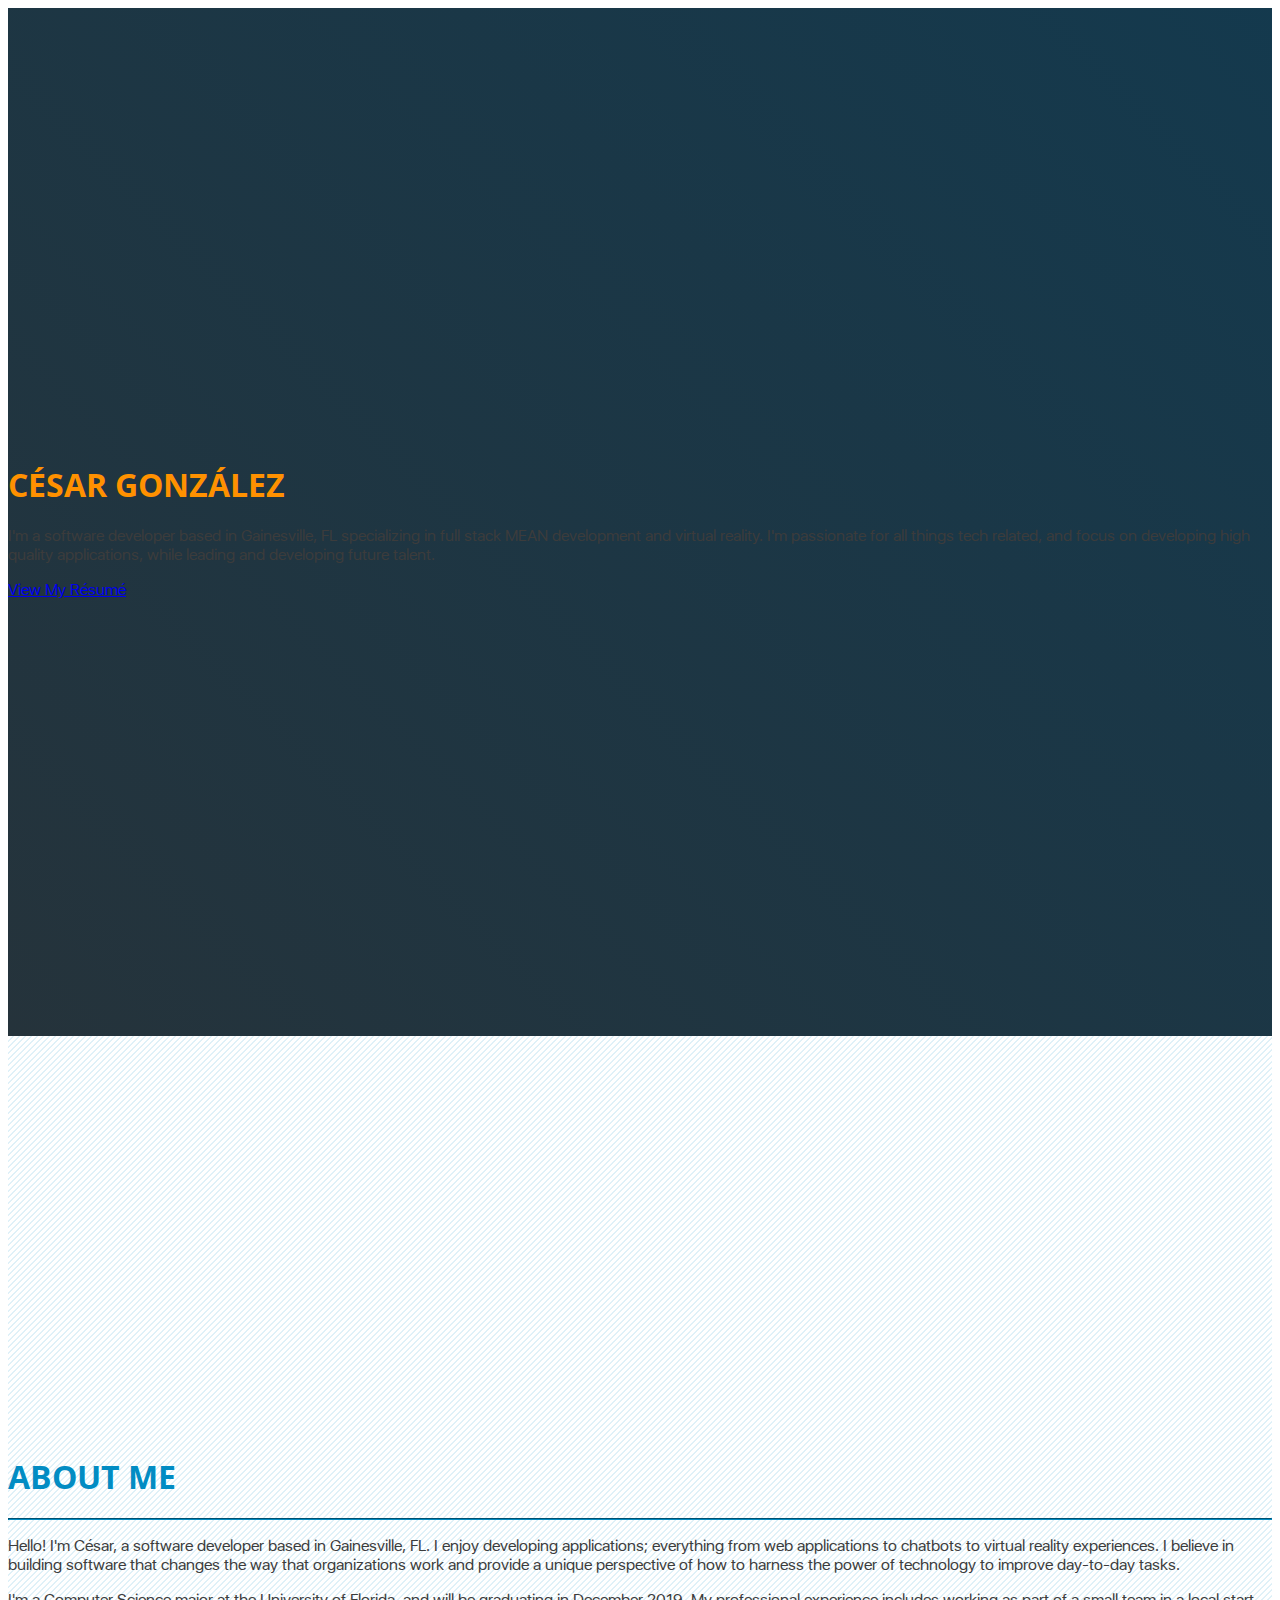
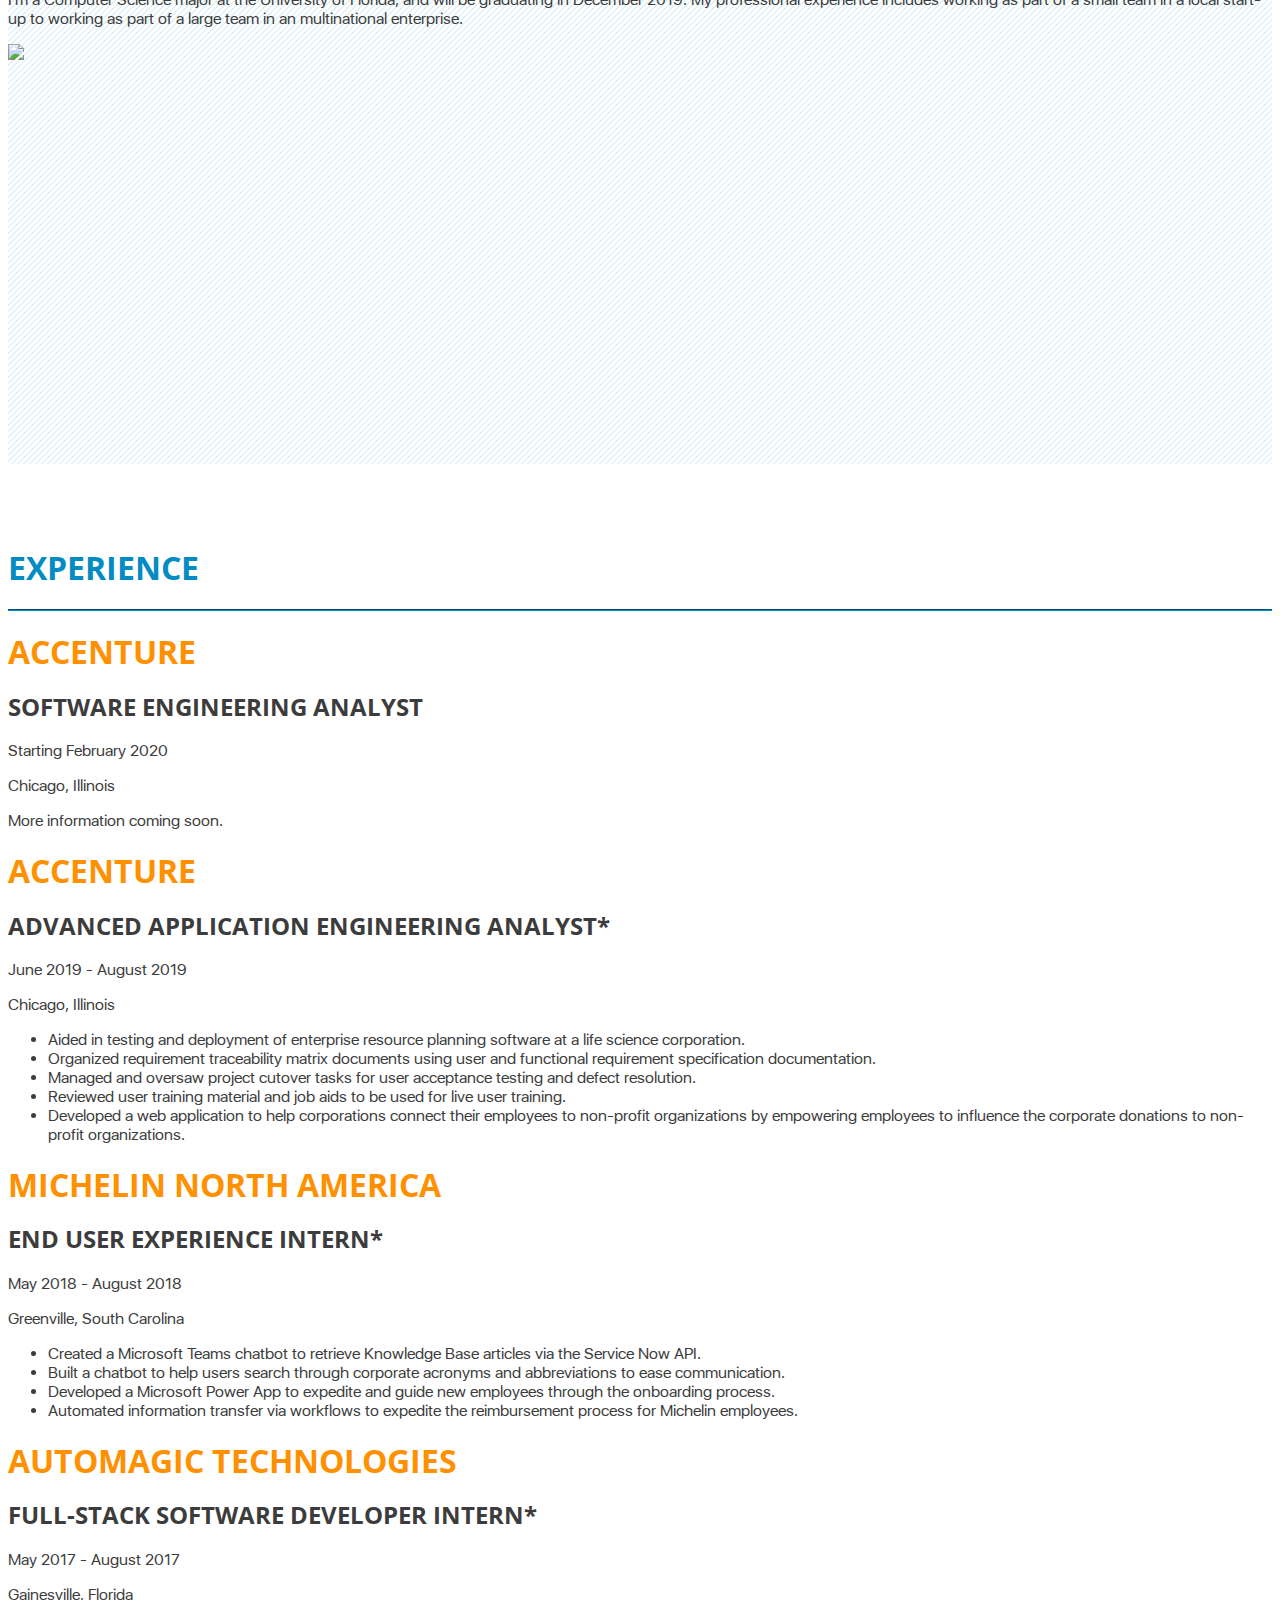
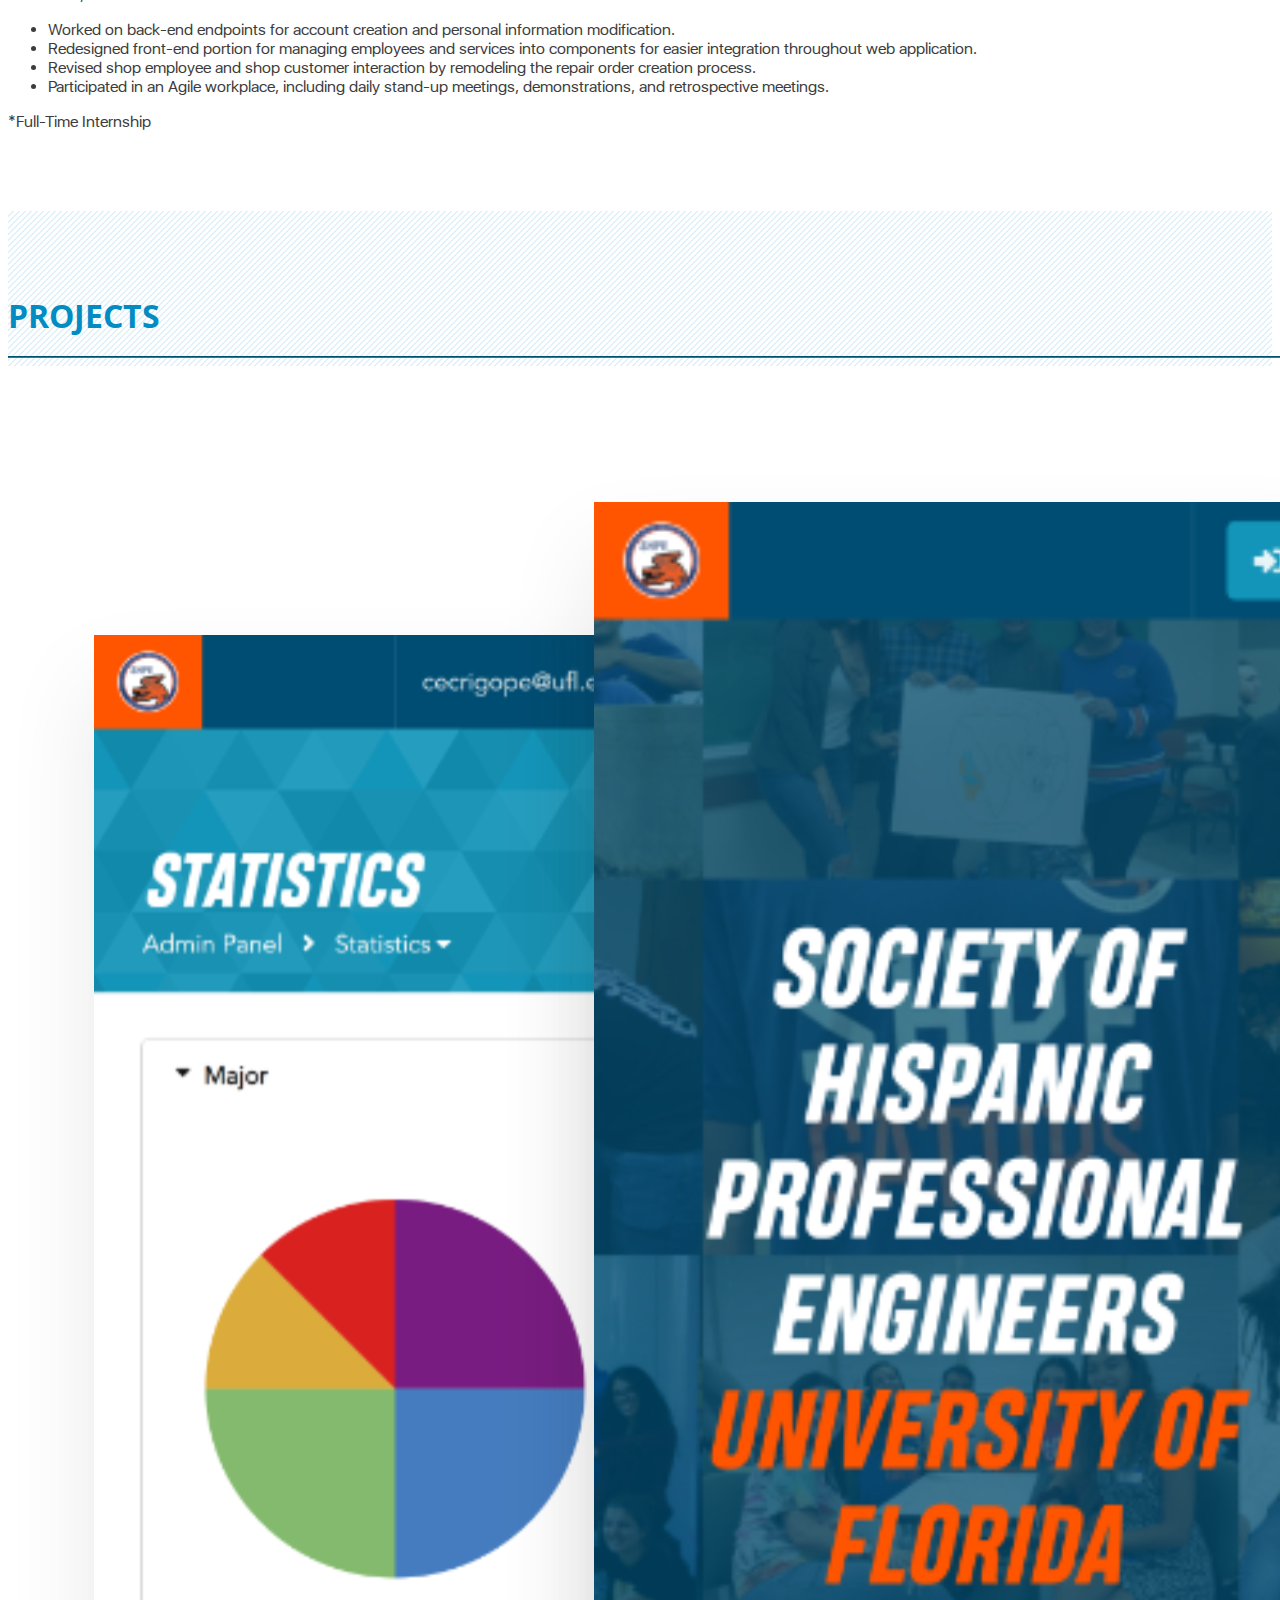
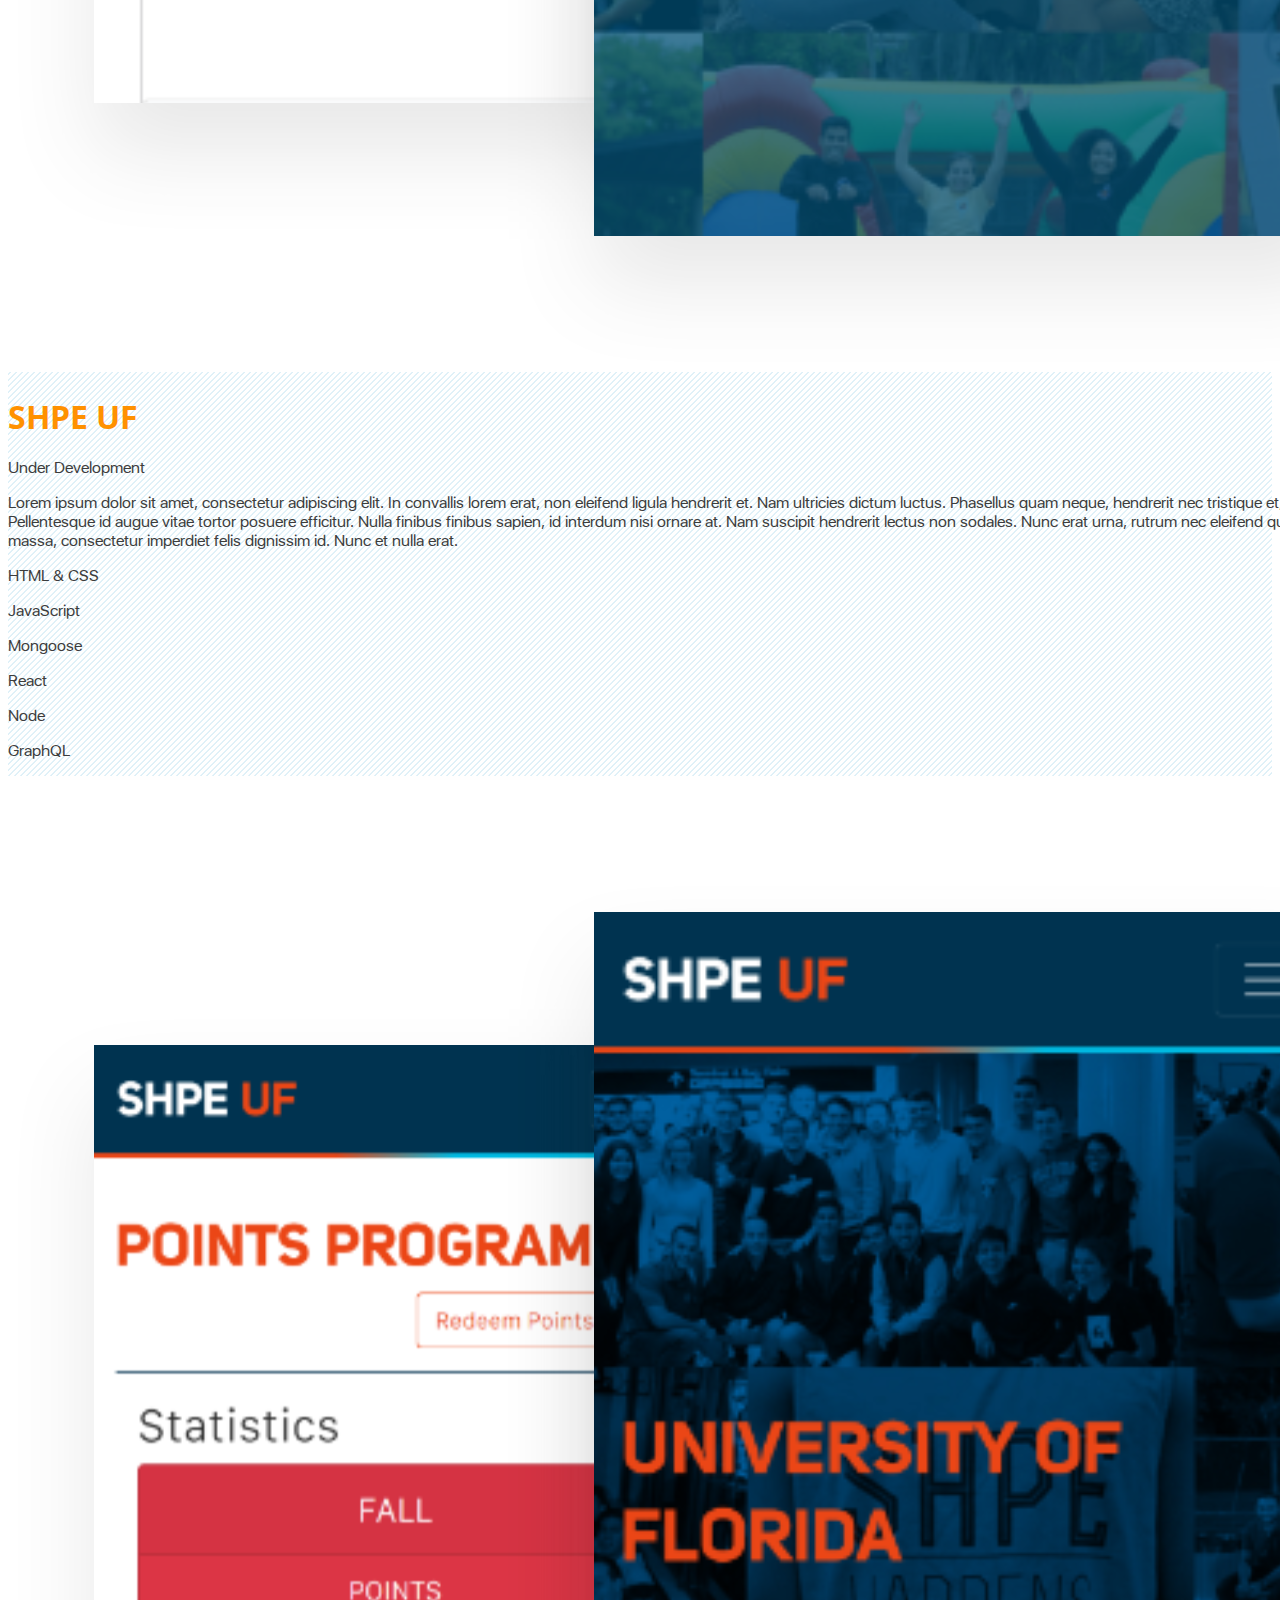
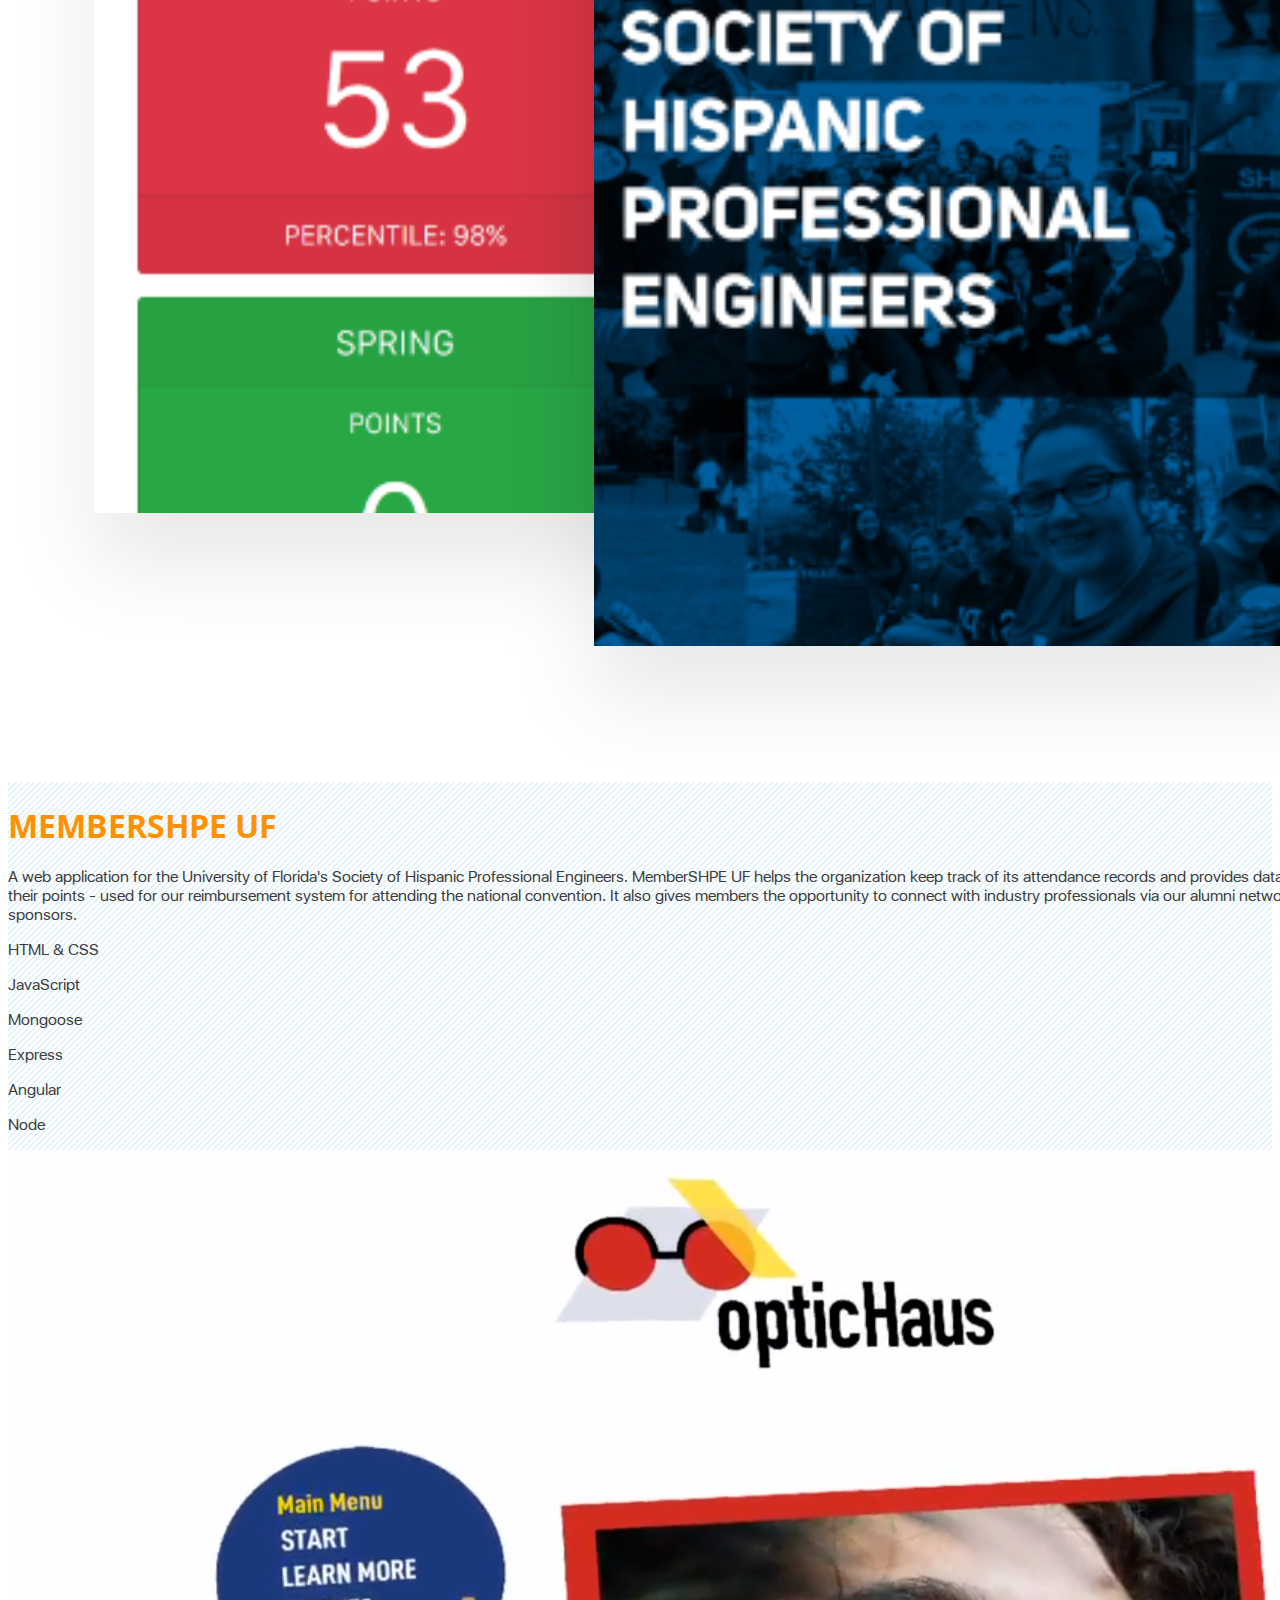
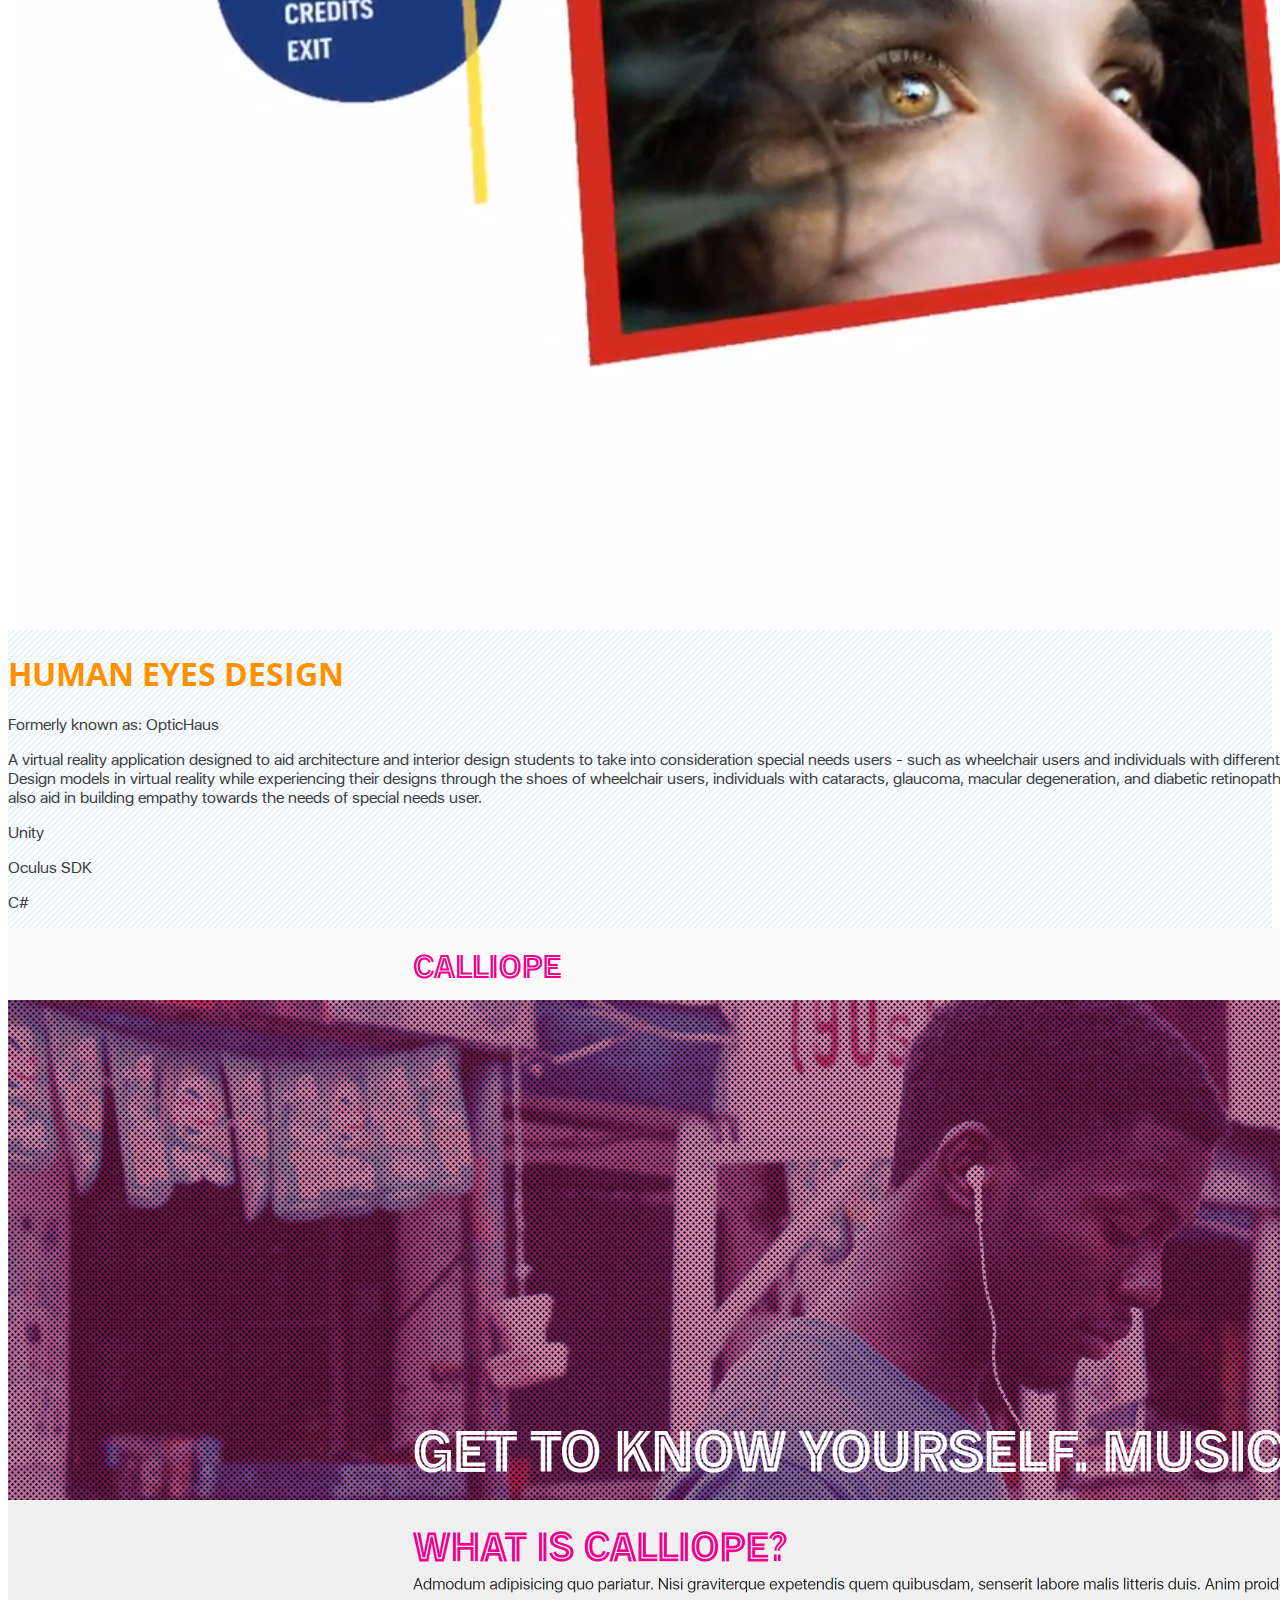
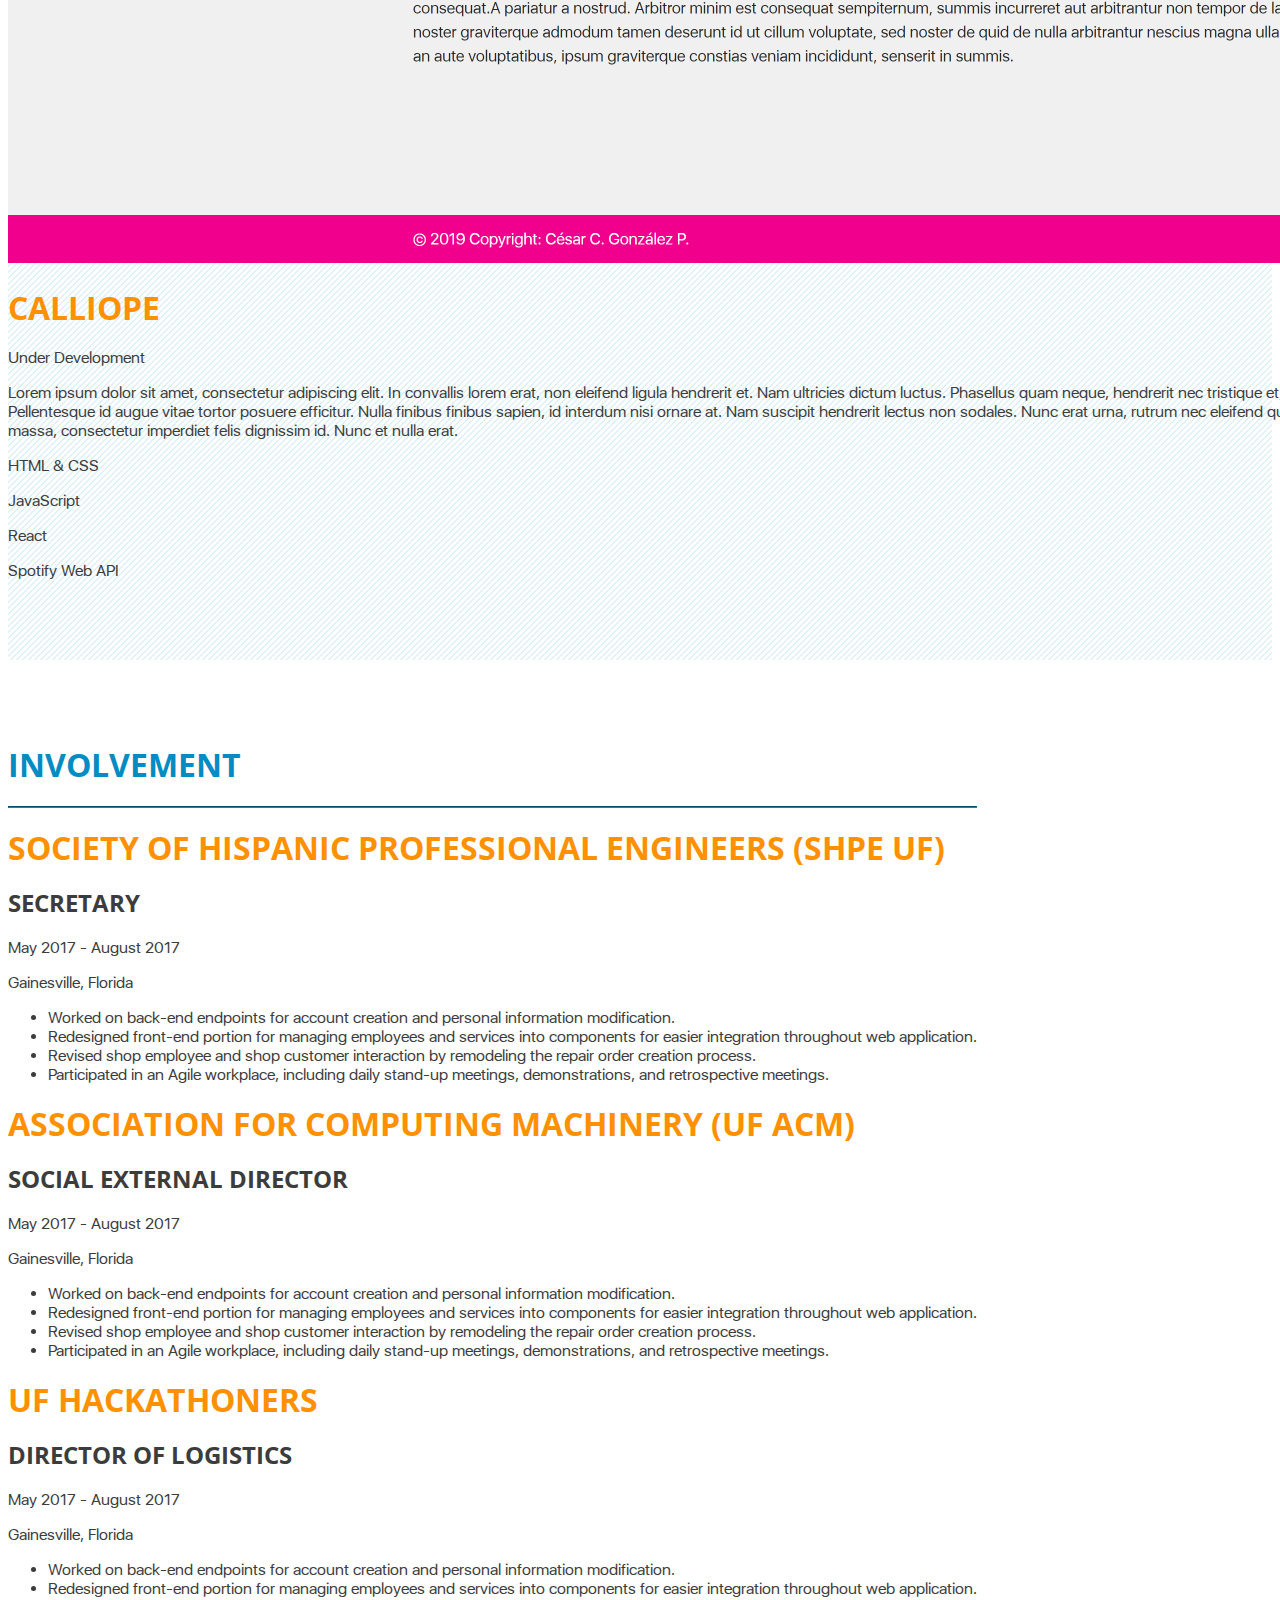
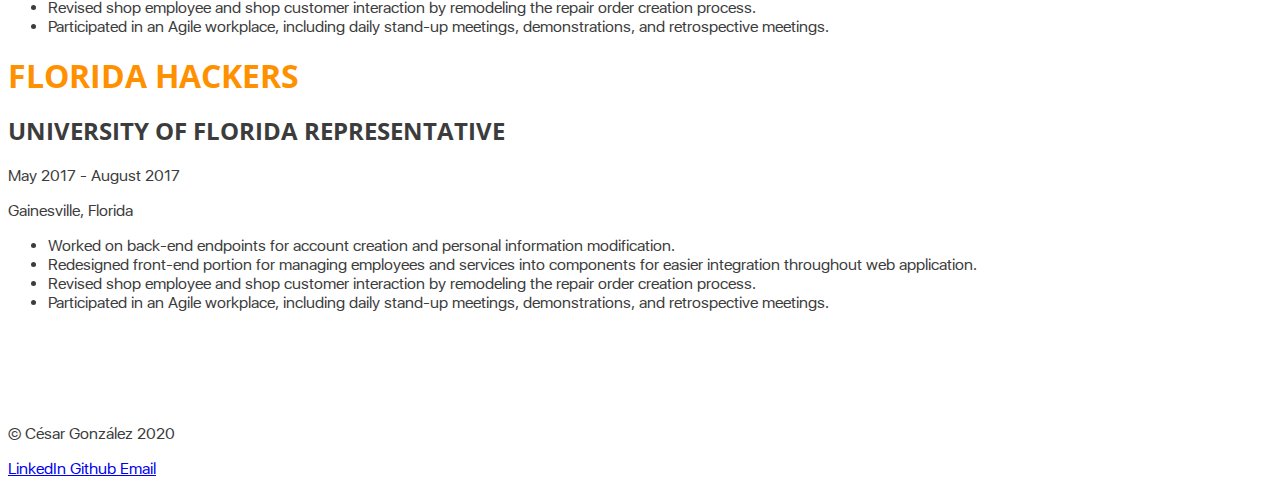
==== commit f34db288: "Basic structure and skeleton of new website, done" ====
--- a/index.html
+++ b/index.html
@@ -1,206 +1,123 @@
-<!doctype html>
-<html lang="en" ng-app="cecrigope" ng-controller="ctrl">
+<!DOCTYPE html>
+<html lang="en">
 
 <head>
-  <!-- Google Analytics -->
-  <!-- Global site tag (gtag.js) - Google Analytics -->
-  <script async src="https://www.googletagmanager.com/gtag/js?id=UA-76526582-1"></script>
-  <script>
-    window.dataLayer = window.dataLayer || [];
-
-    function gtag() {
-      dataLayer.push(arguments);
-    }
-    gtag('js', new Date());
-
-    gtag('config', 'UA-76526582-1');
-  </script>
-
-  <!-- Required meta tags -->
-  <meta charset="utf-8">
-  <meta name="viewport" content="width=device-width, initial-scale=1, shrink-to-fit=no">
-  <meta name="description" content="">
-  <meta name="author" content="">
+  <meta charset="utf-8" />
+  <meta name="viewport" content="width=device-width, initial-scale=1, shrink-to-fit=no" />
+  <link href="https://cdnjs.cloudflare.com/ajax/libs/tailwindcss/1.1.4/tailwind.min.css" rel="stylesheet">
+  <!-- <link href="https://unpkg.com/basscss@7.1.1/css/basscss.min.css" rel="stylesheet" /> -->
+  <link rel="stylesheet" href="https://use.fontawesome.com/releases/v5.4.2/css/all.css" integrity="sha384-/rXc/GQVaYpyDdyxK+ecHPVYJSN9bmVFBvjA/9eOB+pb3F2w2N6fc5qB9Ew5yIns" crossorigin="anonymous">
+
+  <title>César González</title>
   <link rel="icon" type="image/png" href="img/favicon.png" />
-
-  <title>César González</title>
-
-  <!-- Bootstrap CSS -->
-  <link rel="stylesheet" href="https://stackpath.bootstrapcdn.com/bootstrap/4.3.1/css/bootstrap.min.css" integrity="sha384-ggOyR0iXCbMQv3Xipma34MD+dH/1fQ784/j6cY/iJTQUOhcWr7x9JvoRxT2MZw1T" crossorigin="anonymous">
-  <!-- Font Awesome -->
-  <link rel="stylesheet" href="https://use.fontawesome.com/releases/v5.4.2/css/all.css" integrity="sha384-/rXc/GQVaYpyDdyxK+ecHPVYJSN9bmVFBvjA/9eOB+pb3F2w2N6fc5qB9Ew5yIns" crossorigin="anonymous">
-  <!-- AngularJS -->
-  <script src="https://ajax.googleapis.com/ajax/libs/angularjs/1.7.8/angular.min.js"></script>
-  <!-- Angular Media Queries -->
-  <script src="https://cdnjs.cloudflare.com/ajax/libs/angular-media-queries/0.6.1/match-media.js"></script>
-  <!-- Google Fonts -->
-  <link href="https://fonts.googleapis.com/css?family=Roboto+Mono" rel="stylesheet">
-  <!-- Animate CSS -->
-  <link rel="stylesheet" href="https://cdnjs.cloudflare.com/ajax/libs/animate.css/3.5.2/animate.min.css">
-  <!-- Custom CSS -->
-  <link rel="stylesheet" href="assets/master.css">
-  <!-- Controller -->
-  <script src="./controller.js"></script>
+  <link rel="stylesheet" href="assets/master.css" />
+  <!-- <link rel="stylesheet" href="assets/scripts/lightbox2/css/lightbox.min.css">
+  <link rel="stylesheet" href="assets/scripts/onepage-scroll/onepage-scroll.css"> -->
 </head>
 
 <body>
-  <nav class="navbar navbar-expand-lg navbar-dark bg-dark module-border-wrap">
-    <div class="container">
-      <a class="navbar-brand fadeIn" href="/">
-        <img src="./img/logo-yellow.png" height="40" class="d-inline-block align-top">
-      </a>
-      <button class="navbar-toggler" type="button" data-toggle="collapse" data-target="#navbarNav">
-        <span class="navbar-toggler-icon"></span>
-      </button>
-      <div class="collapse navbar-collapse justify-content-end" id="navbarNav">
-        <ul class="navbar-nav fadeIn">
-          <li class="nav-item">
-            <a class="nav-link navbar-link" href="#about-me"><span class="number">01.</span> About Me</a>
-          </li>
-          <li class="nav-item">
-            <a class="nav-link navbar-link" href="#experience"><span class="number">02.</span> Experience</a>
-          </li>
-          <li class="nav-item">
-            <a class="nav-link navbar-link" href="#projects"><span class="number">03.</span> Projects</a>
-          </li>
-          <li class="nav-item">
-            <a class="nav-link navbar-link" href="#involvement"><span class="number">04.</span> Involvement</a>
-          </li>
-          <li class="nav-item">
-            <a class="nav-link navbar-link" href="#contact"><span class="number">05.</span> Contact Me</a>
-          </li>
-        </ul>
-      </div>
-    </div>
-  </nav>
-  <section id="home">
-    <div class="container">
-      <div class="row">
-        <div class="col-12">
-          <h5 class="monospace highlight">Hello! my name is</h5>
-          <h1 class="title">César González.</h1>
-          <h1>I develop solutions.</h1>
-        </div>
-      </div>
-      <div class="row">
-        <div class="col-12 col-sm-6">
-          <p>I'm a software developer based in Gainesville, FL specializing in full stack MEAN development and virtual reality. I'm passionate for all things tech related, and focus on developing high quality applications, while leading and
-            developing
-            future talent.
-          </p>
-        </div>
-      </div>
-      <div class="row">
-        <div class="col-12">
-          <a href="https://drive.google.com/open?id=1C26Gt9CPtiE81X_hA6DD53xxxaxBO63C" target="_blank">
-            <button type="button" class="btn btn-primary btn-lg">View My Résumé</button>
-          </a>
-        </div>
-      </div>
-    </div>
-  </section>
-  <section id="about-me">
-    <div class="container">
-      <div class="row">
-        <div class="col-12">
-          <h2 class=title-chapter><span class="number">01.</span> About Me</h2>
-        </div>
-      </div>
-      <div class="row">
-        <div class="col-12 col-md-4" ng-if="isScreenSize('xs, sm')">
-          <img class="img-fluid" src="./img/profile.jpg">
-        </div>
-        <div class="col-12 col-md-8">
-          <div class="row">
-            <div class="col-12">
-              <p>Hello! I'm César, a software developer based in Gainesville, FL. I enjoy developing applications; everything from web applications to chatbots to virtual reality experiences. I believe in building software that changes the way that
-                organizations work and provide a unique perspective of how to harness the power of technology to improve day-to-day tasks.
-              </p>
-              <p>I'm a <span class="highlight">Computer Science</span> major at the <span class="highlight">University of Florida</span>, and will be graduating in <span class="highlight">December 2019</span>. My professional experience includes
-                working
-                as part of a small team in a local start-up to working as part of a large team in an multinational enterprise.
-              </p>
-            </div>
-          </div>
-          <div class="row">
-            <div class="col-12">
-              <p>Some of my favorite languanges, frameworks, and tools:</p>
-            </div>
-            <div class="col-12 col-sm-6 col-lg-4" ng-if="isScreenSize('md, lg')">
-              <ul class="fa-ul">
-                <li><span class="fa-li"><i class="fas fa-chevron-right"></i></span>HTML & CSS</li>
-                <li><span class="fa-li"><i class="fas fa-chevron-right"></i></span>JavaScript</li>
-                <li><span class="fa-li"><i class="fas fa-chevron-right"></i></span>MongoDB</li>
-                <li><span class="fa-li"><i class="fas fa-chevron-right"></i></span>Express.js</li>
-                <li><span class="fa-li"><i class="fas fa-chevron-right"></i></span>Angular.js</li>
-                <li><span class="fa-li"><i class="fas fa-chevron-right"></i></span>Node.js</li>
-              </ul>
-            </div>
-            <div class="col-12 col-sm-6 col-lg-4" ng-if="isScreenSize('md, lg')">
-              <ul class="fa-ul">
-                <li><span class="fa-li"><i class="fas fa-chevron-right"></i></span>C++</li>
-                <li><span class="fa-li"><i class="fas fa-chevron-right"></i></span>Unity</li>
-                <li><span class="fa-li"><i class="fas fa-chevron-right"></i></span>Microsoft Bot Framework</li>
-              </ul>
-            </div>
-            <div class="col-12" ng-if="!isScreenSize('md, lg')">
-              <ul class="fa-ul">
-                <li><span class="fa-li"><i class="fas fa-chevron-right"></i></span>HTML & CSS</li>
-                <li><span class="fa-li"><i class="fas fa-chevron-right"></i></span>JavaScript</li>
-                <li><span class="fa-li"><i class="fas fa-chevron-right"></i></span>MongoDB</li>
-                <li><span class="fa-li"><i class="fas fa-chevron-right"></i></span>Express.js</li>
-                <li><span class="fa-li"><i class="fas fa-chevron-right"></i></span>Angular.js</li>
-                <li><span class="fa-li"><i class="fas fa-chevron-right"></i></span>Node.js</li>
-                <li><span class="fa-li"><i class="fas fa-chevron-right"></i></span>C++</li>
-                <li><span class="fa-li"><i class="fas fa-chevron-right"></i></span>Unity</li>
-                <li><span class="fa-li"><i class="fas fa-chevron-right"></i></span>Microsoft Bot Framework</li>
-              </ul>
-            </div>
-          </div>
-        </div>
-        <div class="col-12 col-md-4" ng-if="isScreenSize('md, lg')">
-          <img class="img-fluid" src="./img/profile.jpg">
-        </div>
-      </div>
-    </div>
-  </section>
-  <section id="experience">
-    <div class="container">
-      <div class="row">
-        <div class="col-12">
-          <h2 class=title-chapter><span class="number">02.</span> Experience</h2>
-        </div>
-      </div>
-      <div class="row">
-        <div class="col-12">
-          <ul class="nav nav-pills mb-3" id="pills-tab" role="tablist">
-            <li class="nav-item">
-              <a class="nav-link active" id="pills-accenture-tab" data-toggle="pill" href="#pills-accenture" role="tab" aria-controls="pills-accenture" aria-selected="true">Accenture</a>
-            </li>
-            <li class="nav-item">
-              <a class="nav-link" id="pills-michelin-tab" data-toggle="pill" href="#pills-michelin" role="tab" aria-controls="pills-michelin" aria-selected="false">Michelin</a>
-            </li>
-            <li class="nav-item">
-              <a class="nav-link" id="pills-automagic-tab" data-toggle="pill" href="#pills-automagic" role="tab" aria-controls="pills-automagic" aria-selected="false">AutoMagic</a>
-            </li>
-          </ul>
-          <div class="tab-content" id="pills-tabContent">
-            <div class="tab-pane fade show active" id="pills-accenture" role="tabpanel" aria-labelledby="pills-accenture-tab">
-              <h3 class="highlight">Accenture</h3>
-              <h4>Advanced Application Engineering Analyst</h4>
-              <p class="monospace">June 2019 - August 2019</p>
+  <div class="main">
+    <section id="home">
+      <div class="container mx-auto">
+        <div class="flex mx-4">
+          <div class="sm:w-full md:w-1/2 ml-auto">
+            <h1 class="text-6xl mb-2"><span class="text-accent-2">César González</span></h1>
+            <p class="text-white mb-10">I'm a software developer based in Gainesville, FL specializing in full stack MEAN development and virtual reality. I'm passionate for all things tech related, and focus on developing high quality applications,
+              while leading and developing future talent.</p>
+            <a href="https://drive.google.com/file/d/1C26Gt9CPtiE81X_hA6DD53xxxaxBO63C/view" target="_blank" class="bg-transparent hover:bg-accent-2 text-white border border-white py-2 px-4 rounded text-xl">
+              View My Résumé
+            </a>
+          </div>
+          <div class="md:w-1/4 mr-auto"></div>
+        </div>
+      </div>
+    </section>
+
+    <section id="about">
+      <div class="container mx-auto">
+        <div class="flex flex-wrap mx-4">
+          <div class="sm:w-full md:w-1/2 md:ml-auto self-center md:mx-2 mb-4">
+            <h1 class="text-5xl mb-2 text-center"><span class="text-accent-1">About Me</span></h1>
+            <div class="sm:w-6/12 ml-auto mr-auto">
+              <hr class="mb-4" />
+            </div>
+            <p class="mb-2">
+              Hello! I'm César, a software developer based in Gainesville, FL. I enjoy developing applications; everything from web applications to chatbots to virtual reality experiences. I believe in building software that changes the way that
+              organizations work and provide a unique perspective of how to harness the power of technology to improve day-to-day tasks.
+            </p>
+            <p class="mb-2">
+              I'm a Computer Science major at the University of Florida, and will be graduating in December 2019. My professional experience includes working as part of a small team in a local start-up to working as part of a large team in an
+              multinational enterprise.</p>
+          </div>
+          <div class="sm:w-full md:w-1/4 md:mr-auto self-center md:mx-2">
+            <img src="./img/profile.jpg" class="rounded-full border shadow-lg">
+          </div>
+        </div>
+      </div>
+    </section>
+
+    <section id="experience" class="bg-gray-200">
+      <div class="container mx-auto">
+        <div class="flex mx-4">
+          <div class="w-full">
+            <h1 class="text-5xl mb-2 text-center"><span class="text-accent-1">Experience</span></h1>
+          </div>
+        </div>
+        <div class="sm:w-1/4 ml-auto mr-auto">
+          <hr class="mb-4 mx-4" />
+        </div>
+        <div class="flex flex-wrap mx-4">
+          <div class="w-full mb-4">
+            <div class="bg-white rounded shadow-lg p-4">
+              <div class="flex flex-wrap items-start">
+                <div class="sm:w-full md:w-1/2 md:mb-2">
+                  <h1 class="text-3xl normal-case"><span class="text-accent-2">Accenture</span></h1>
+                  <h2 class="text-xl normal-case">Software Engineering Analyst</h2>
+                </div>
+                <div class="sm:w-full md:w-1/2 md:text-right mb-2">
+                  <p>Starting February 2020</p>
+                  <p>Chicago, Illinois</p>
+                </div>
+              </div>
+              <p>More information coming soon.</p>
+            </div>
+          </div>
+
+          <div class="w-full mb-4">
+            <div class="bg-white rounded shadow-lg p-4">
+              <div class="flex flex-wrap items-start">
+                <div class="sm:w-full md:w-1/2 md:mb-2">
+                  <h1 class="text-3xl normal-case"><span class="text-accent-2">Accenture</span></h1>
+                  <h2 class="text-xl normal-case">Advanced Application Engineering Analyst*</h2>
+                </div>
+                <div class="sm:w-full md:w-1/2 md:text-right mb-2">
+                  <p>June 2019 - August 2019</p>
+                  <p>Chicago, Illinois</p>
+                </div>
+              </div>
               <ul class="fa-ul">
                 <li><span class="fa-li"><i class="fas fa-chevron-right"></i></span>Aided in testing and deployment of enterprise resource planning software at a life science corporation.</li>
                 <li><span class="fa-li"><i class="fas fa-chevron-right"></i></span>Organized requirement traceability matrix documents using user and functional requirement specification documentation.</li>
                 <li><span class="fa-li"><i class="fas fa-chevron-right"></i></span>Managed and oversaw project cutover tasks for user acceptance testing and defect resolution.</li>
                 <li><span class="fa-li"><i class="fas fa-chevron-right"></i></span>Reviewed user training material and job aids to be used for live user training.</li>
-                <li><span class="fa-li"><i class="fas fa-chevron-right"></i></span>Developed a web application to help corporations connect their employees to non-profit organizations by empowering employees to influence the corporate donations to non-profit organizations.</li>
-              </ul>
-            </div>
-            <div class="tab-pane fade" id="pills-michelin" role="tabpanel" aria-labelledby="pills-michelin-tab">
-              <h3 class="highlight">Michelin North America</h3>
-              <h4>End User Experience Intern</h4>
-              <p class="monospace">May 2018 - August 2018</p>
+                <li><span class="fa-li"><i class="fas fa-chevron-right"></i></span>Developed a web application to help corporations connect their employees to non-profit organizations by empowering employees to influence the corporate donations to
+                  non-profit organizations.</li>
+              </ul>
+            </div>
+          </div>
+
+          <div class="w-full mb-4">
+            <div class="bg-white rounded shadow-lg p-4">
+              <div class="flex flex-wrap items-start">
+                <div class="sm:w-full md:w-1/2 md:mb-2">
+                  <h1 class="text-3xl normal-case"><span class="text-accent-2">Michelin North America</span></h1>
+                  <h2 class="text-xl normal-case">End User Experience Intern*</h2>
+                </div>
+                <div class="sm:w-full md:w-1/2 md:text-right mb-2">
+                  <p>May 2018 - August 2018</p>
+                  <p>Greenville, South Carolina</p>
+                </div>
+              </div>
               <ul class="fa-ul">
                 <li><span class="fa-li"><i class="fas fa-chevron-right"></i></span>Created a Microsoft Teams chatbot to retrieve Knowledge Base articles via the Service Now API.</li>
                 <li><span class="fa-li"><i class="fas fa-chevron-right"></i></span>Built a chatbot to help users search through corporate acronyms and abbreviations to ease communication.</li>
@@ -208,280 +125,254 @@
                 <li><span class="fa-li"><i class="fas fa-chevron-right"></i></span>Automated information transfer via workflows to expedite the reimbursement process for Michelin employees.</li>
               </ul>
             </div>
-            <div class="tab-pane fade" id="pills-automagic" role="tabpanel" aria-labelledby="pills-automagic-tab">
-              <h3 class="highlight">AutoMagic Technologies</h3>
-              <h4>Full-Stack Software Developer Intern</h4>
-              <p class="monospace">May 2017 - August 2017</p>
-              <ul class="fa-ul">
-                <li><span class="fa-li"><i class="fas fa-chevron-right"></i></span>Worked on back-end endpoints for account creation and personal information modification.</li>
-                <li><span class="fa-li"><i class="fas fa-chevron-right"></i></span>Redesigned front-end portion for managing employees and services into components for easier integration throughout web application.</li>
-                <li><span class="fa-li"><i class="fas fa-chevron-right"></i></span>Revised shop employee and shop customer interaction by remodeling the repair order creation process.</li>
-                <li><span class="fa-li"><i class="fas fa-chevron-right"></i></span>Participated in an Agile workplace, including daily stand-up meetings, demonstrations, and retrospective meetings.</li>
-              </ul>
-            </div>
-          </div>
-        </div>
-      </div>
-    </div>
-  </section>
-  <section id="projects">
-    <div class="container">
-      <div class="row">
-        <div class="col-12">
-          <h2 class="title-chapter"><span class="number">03.</span> Projects</h2>
-        </div>
-      </div>
-      <div class="row">
-        <div class="col-12">
-          <div class="row">
-            <div class="col-12 col-md-6">
-              <h3 class="highlight">MemberSHPE UF</h3>
-              <h4>Scrum Master</h4>
-              <p class="monospace">June 2018 - Present</p>
-              <ul class="fa-ul">
-                <li><span class="fa-li"><i class="fas fa-chevron-right"></i></span>A web application for the University of Florida's Society of Hispanic Professional Engineers. MemberSHPE UF helps the organization keep track of its attendance
-                  records and provides data analytics of the organization's members. Additionally, members get an accurate depiction of their points - used for our reimbursement system for attending the national convention. It also gives members the
-                  opportunity to connect with industry professionals via our alumni network. MemberSHPE focuses on enhancing the experience of our members, alumni, and corporate sponsors.</li>
-              </ul>
-            </div>
-            <div class="col-12 col-md-6">
-              <div id="carouselMembershpe" class="carousel slide carousel-fade" data-ride="carousel">
-                <div class="carousel-inner">
-                  <div class="carousel-item active" data-interval="2000">
-                    <img src="./img/membershpe1.png" class="d-block w-100">
-                  </div>
-                  <div class="carousel-item" data-interval="2000">
-                    <img src="./img/membershpe2.png" class="d-block w-100">
-                  </div>
-                  <div class="carousel-item" data-interval="2000">
-                    <img src="./img/membershpe3.png" class="d-block w-100">
-                  </div>
-                  <div class="carousel-item" data-interval="2000">
-                    <img src="./img/membershpe4.png" class="d-block w-100">
-                  </div>
-                  <div class="carousel-item" data-interval="2000">
-                    <img src="./img/membershpe5.png" class="d-block w-100">
-                  </div>
-                </div>
-              </div>
-              <ul class="list-inline">
-                <li class="list-inline-item">HTML & CSS</li>
-                <li class="list-inline-item">JavaScript</li>
-                <li class="list-inline-item">MongoDB</li>
-                <li class="list-inline-item">Express.js</li>
-                <li class="list-inline-item">Angular.js</li>
-                <li class="list-inline-item">React.js</li>
-                <li class="list-inline-item">Node.js</li>
-                <li class="list-inline-item">GraphQL</li>
-              </ul>
-            </div>
-          </div>
-          <div class="row">
-            <div class="col-12 col-md-6">
-              <h3 class="highlight">Human Eyes Design</h3>
-              <p class="muted">Formerly known as: OpticHaus</p>
-              <h4>Scrum Master</h4>
-              <p class="monospace">January 2018 - December 2018</p>
-              <ul class="fa-ul">
-                <li><span class="fa-li"><i class="fas fa-chevron-right"></i></span>A virtual reality application designed to aid architecture and interior design students to take into consideration special needs users - such as wheelchair users and
-                  individuals with different vision impairments. Human Eyes Design helps users experience their 3D Computer Aided Design models in virtual reality while experiencing their designs through the shoes of wheelchair users, individuals
-                  with cataracts, glaucoma, macular degeneration, and diabetic retinopathy. The application is designed to not only educate future architects and interior designers, but also aid in building empathy towards the needs of special needs
-                  user.</li>
-              </ul>
-            </div>
-            <div class="col-12 col-md-6">
-              <div id="carouselHumaneyes" class="carousel slide carousel-fade" data-ride="carousel">
-                <div class="carousel-inner">
-                  <div class="carousel-item active" data-interval="2000">
-                    <img src="./img/humaneyes1.png" class="d-block w-100">
-                  </div>
-                  <div class="carousel-item" data-interval="2000">
-                    <img src="./img/humaneyes2.png" class="d-block w-100">
-                  </div>
-                  <div class="carousel-item" data-interval="2000">
-                    <img src="./img/humaneyes3.png" class="d-block w-100">
-                  </div>
-                  <div class="carousel-item" data-interval="2000">
-                    <img src="./img/humaneyes4.png" class="d-block w-100">
-                  </div>
-                  <div class="carousel-item" data-interval="2000">
-                    <img src="./img/humaneyes5.png" class="d-block w-100">
-                  </div>
-                </div>
-              </div>
-              <ul class="list-inline">
-                <li class="list-inline-item">Unity</li>
-                <li class="list-inline-item">Oculus SDK</li>
-                <li class="list-inline-item">C#</li>
-              </ul>
-            </div>
-          </div>
-        </div>
-      </div>
-      <hr>
-      <div class="row">
-        <div class="col-12">
-          <h3 class="title-chapter">Other Projects</h3>
-        </div>
-      </div>
-      <div class="row">
-        <div class="col-12 col-sm-6 col-lg-4 d-flex align-items-stretch" style="padding: 8px">
-          <div class="card card-project">
-            <div class="card-body">
-              <h3>Weathr</h3>
-              <p>A simple web application which tells you the weather information for a location, built with React.js and using the Open Weather Map API.</p>
-              <ul class="list-inline" style="margin-bottom:0px;">
-                <li class="list-inline-item">HTML & CSS</li>
-                <li class="list-inline-item">JavaScript</li>
-                <li class="list-inline-item">React.js</li>
-                <li class="list-inline-item">Open Weather Map API</li>
-              </ul>
-            </div>
-            <div class="card-footer">
-              <a href="http://weathr-react-app.herokuapp.com/" target="_blank">
-                <button type="button" class="btn btn-primary btn-block">Link</button>
-              </a>
-              <a href="https://github.com/cecrigope/weathr" target="_blank">
-                <button type="button" class="btn btn-primary btn-block">Github Repository</button>
-              </a>
-            </div>
-          </div>
-        </div>
-        <div class="col-12 col-sm-6 col-lg-4 d-flex align-items-stretch" style="padding: 8px">
-          <div class="card card-project">
-            <div class="card-body">
-              <h3>Calliope</h3>
-              <p class="monospace highlight">Under Construction</p>
-              <p>Uses the Spotify API to gather the user's top 50 artists and then makes concert suggestions according to the user's likes and location. Additionally, it helps users become more familiarized with their own music taste and preferences.</p>
-              <ul class="list-inline" style="margin-bottom:0px;">
-                <li class="list-inline-item">HTML & CSS</li>
-                <li class="list-inline-item">JavaScript</li>
-                <li class="list-inline-item">React.js</li>
-                <li class="list-inline-item">Spotify API</li>
-                <li class="list-inline-item">Songkick API</li>
-              </ul>
-            </div>
-            <div class="card-footer">
-              <a href="https://github.com/cecrigope/Calliope" target="_blank">
-                <button type="button" class="btn btn-primary btn-block">Github Repository</button>
-              </a>
-              <!-- <a href="http://weathr-react-app.herokuapp.com/" target="_blank">
-              <button type="button" class="btn btn-primary btn-block">Link</button>
-            </a> -->
-            </div>
-          </div>
-        </div>
-        <!-- <div class="col-12 col-sm-6 col-lg-4 d-flex align-items-stretch" style="padding: 8px">
-          <div class="card card-project">
-            <div class="card-body">
-              <h3>Blank Application</h3>
-              <p>Lorem ipsum dolor sit amet, consectetur adipisicing elit, sed do eiusmod tempor incididunt ut labore et dolore magna aliqua. Ut enim ad minim veniam, quis nostrud exercitation ullamco laboris nisi ut aliquip ex ea commodo consequat.</p>
-              <ul class="list-inline" style="margin-bottom:0px;">
-                <li class="list-inline-item">HTML & CSS</li>
-                <li class="list-inline-item">JavaScript</li>
-                <li class="list-inline-item">React.js</li>
-              </ul>
-            </div>
-            <div class="card-footer">
-              <a href="http://weathr-react-app.herokuapp.com/" target="_blank">
-                <button type="button" class="btn btn-primary btn-block">Link</button>
-              </a>
-              <a href="https://github.com/cecrigope/weathr" target="_blank">
-                <button type="button" class="btn btn-primary btn-block">Github Repository</button>
-              </a>
-            </div>
-          </div>
-        </div> -->
-      </div>
-    </div>
-  </section>
-  <section id="involvement">
-    <div class="container">
-      <div class="row">
-        <div class="col-12">
-          <h2 class=title-chapter><span class="number">04.</span> Involvement</h2>
-        </div>
-      </div>
-      <div class="row">
-        <div class="col-12 col-sm-6 col-lg-3 d-flex align-items-stretch" style="padding: 8px">
-          <div class="card">
-            <img class="card-img-top" src="./img/shpe.png">
-            <div class="card-body">
-              <h3 class="highlight">Society of Hispanic Professional Engineers</h3>
-              <h4>Secretary</h4>
-            </div>
-            <div class="card-footer">
-              <p class="monospace">May 2018 - May 2019</p>
-            </div>
-          </div>
-        </div>
-        <div class="col-12 col-sm-6 col-lg-3 d-flex align-items-stretch" style="padding: 8px">
-          <div class="card">
-            <img class="card-img-top" src="./img/acm.png">
-            <div class="card-body">
-              <h3 class="highlight">Association for Computing Machinery</h3>
-              <h4>Social External Director</h4>
-            </div>
-            <div class="card-footer">
-              <p class="monospace">January 2016 - May 2017</p>
-            </div>
-          </div>
-        </div>
-        <div class="col-12 col-sm-6 col-lg-3 d-flex align-items-stretch" style="padding: 8px">
-          <div class="card">
-            <img class="card-img-top" src="./img/ufh.png">
-            <div class="card-body">
-              <h3 class="highlight">UF Hackathoners</h3>
-              <h4>Director of Logistics</h4>
-            </div>
-            <div class="card-footer">
-              <p class="monospace">May 2016 - May 2017</p>
-            </div>
-          </div>
-        </div>
-        <div class="col-12 col-sm-6 col-lg-3 d-flex align-items-stretch" style="padding: 8px">
-          <div class="card">
-            <img class="card-img-top" src="./img/flh.png">
-            <div class="card-body">
-              <h3 class="highlight">Florida Hackers</h3>
-              <h4>University of Florida Representative</h4>
-            </div>
-            <div class="card-footer">
-              <p class="monospace">May 2016 - May 2017</p>
-            </div>
-          </div>
-        </div>
-      </div>
-    </div>
-  </section>
-  <section id="contact">
-    <div class="container">
-      <div class="row">
-        <div class="col-12">
-          <h2 class=title-chapter><span class="number">05.</span> Contact Me</h2>
-        </div>
-      </div>
-      <div class="row">
-        <div class="col-12 col-md-8">
-          <p>Have a question or want to work together? Feel free to reach out and contact me via social media or email.</p>
-        </div>
-        <div class="col-12 col-md-4">
-          <ol class="fa-ul">
-            <li><span class="fa-li"><i class="fas fa-phone-square"></i></span>(786) 320-2490</li>
-            <li><a href="http://www.linkedin.com/in/cecrigope" target="_blank"><span class="fa-li"><i class="fab fa-linkedin"></i></span>cecrigope</a></li>
-            <li><a href="http://www.github.com/cecrigope" target="_blank"><span class="fa-li"><i class="fab fa-github-square"></i></span>cecrigope</a></li>
-            <li><a href="mailto:cesarcgonz@outlook.com"><span class="fa-li"><i class="fas fa-envelope-square"></i></span>cesarcgonz@outlook.com</a></li>
-          </ol>
-        </div>
-      </div>
-    </div>
-  </section>
-
-  <!-- Optional JavaScript -->
-  <!-- jQuery first, then Popper.js, then Bootstrap JS -->
-  <script src="https://code.jquery.com/jquery-3.3.1.slim.min.js" integrity="sha384-q8i/X+965DzO0rT7abK41JStQIAqVgRVzpbzo5smXKp4YfRvH+8abtTE1Pi6jizo" crossorigin="anonymous"></script>
-  <script src="https://cdnjs.cloudflare.com/ajax/libs/popper.js/1.14.7/umd/popper.min.js" integrity="sha384-UO2eT0CpHqdSJQ6hJty5KVphtPhzWj9WO1clHTMGa3JDZwrnQq4sF86dIHNDz0W1" crossorigin="anonymous"></script>
-  <script src="https://stackpath.bootstrapcdn.com/bootstrap/4.3.1/js/bootstrap.min.js" integrity="sha384-JjSmVgyd0p3pXB1rRibZUAYoIIy6OrQ6VrjIEaFf/nJGzIxFDsf4x0xIM+B07jRM" crossorigin="anonymous"></script>
+          </div>
+
+          <div class="w-full mb-4">
+            <div class="bg-white rounded shadow-lg p-4">
+              <div class="flex flex-wrap items-start">
+                <div class="sm:w-full md:w-1/2 md:mb-2">
+                  <h1 class="text-3xl normal-case"><span class="text-accent-2">AutoMagic Technologies</span></h1>
+                  <h2 class="text-xl normal-case">Full-Stack Software Developer Intern*</h2>
+                </div>
+                <div class="sm:w-full md:w-1/2 md:text-right mb-2">
+                  <p>May 2017 - August 2017</p>
+                  <p>Gainesville, Florida</p>
+                </div>
+              </div>
+              <ul class="fa-ul">
+                <li><span class="fa-li"><i class="fas fa-chevron-right"></i></span>Worked on back-end endpoints for account creation and personal information modification.</li>
+                <li><span class="fa-li"><i class="fas fa-chevron-right"></i></span>Redesigned front-end portion for managing employees and services into components for easier integration throughout web application.</li>
+                <li><span class="fa-li"><i class="fas fa-chevron-right"></i></span>Revised shop employee and shop customer interaction by remodeling the repair order creation process.</li>
+                <li><span class="fa-li"><i class="fas fa-chevron-right"></i></span>Participated in an Agile workplace, including daily stand-up meetings, demonstrations, and retrospective meetings.</li>
+              </ul>
+            </div>
+          </div>
+          <p>*Full-Time Internship</p>
+        </div>
+      </div>
+    </section>
+
+    <section id="projects">
+      <div class="container mx-auto">
+        <div class="flex mx-4">
+          <div class="w-full">
+            <h1 class="text-5xl mb-2 text-center"><span class="text-accent-1">Projects</span></h1>
+          </div>
+        </div>
+        <div class="sm:w-1/4 ml-auto mr-auto">
+          <hr class="mb-4 mx-4" />
+        </div>
+        <div class="flex flex-wrap mx-4">
+          <div class="sm:w-full md:w-1/2 md:px-2 py-2">
+            <div class="mb-4 rounded overflow-hidden shadow-lg bg-white h-full">
+              <img class="w-full" src="./img/shpeweb.png">
+              <div class="px-6 py-4">
+                <h1 class="text-3xl normal-case"><span class="text-accent-2">SHPE UF</span></h1>
+                <p class="mb-2">Under Development</p>
+                <p>
+                  Lorem ipsum dolor sit amet, consectetur adipiscing elit. In convallis lorem erat, non eleifend ligula hendrerit et. Nam ultricies dictum luctus. Phasellus quam neque, hendrerit nec tristique et, posuere eget ante. Quisque ultrices
+                  in elit eget facilisis. Cras sit amet maximus risus. Pellentesque id augue vitae tortor posuere efficitur. Nulla finibus finibus sapien, id interdum nisi ornare at. Nam suscipit hendrerit lectus non sodales. Nunc erat urna, rutrum
+                  nec eleifend quis, aliquam feugiat ligula. Duis dignissim eget felis ut facilisis. Etiam scelerisque sollicitudin massa, consectetur imperdiet felis dignissim id. Nunc et nulla erat.
+                </p>
+              </div>
+              <div class="px-6 py-4">
+                <p class="inline-block bg-gray-300 rounded-full px-3 py-1 my-2">HTML & CSS</p>
+                <p class="inline-block bg-gray-300 rounded-full px-3 py-1 my-2">JavaScript</p>
+                <p class="inline-block bg-gray-300 rounded-full px-3 py-1 my-2">Mongoose</p>
+                <p class="inline-block bg-gray-300 rounded-full px-3 py-1 my-2">React</p>
+                <p class="inline-block bg-gray-300 rounded-full px-3 py-1 my-2">Node</p>
+                <p class="inline-block bg-gray-300 rounded-full px-3 py-1 my-2">GraphQL</p>
+              </div>
+            </div>
+          </div>
+          <div class="sm:w-full md:w-1/2 md:px-2 py-2">
+            <div class="mb-4 rounded overflow-hidden shadow-lg bg-white h-full">
+              <img class="w-full" src="./img/membershpeuf.png">
+              <div class="px-6 py-4">
+                <h1 class="text-3xl normal-case mb-2"><span class="text-accent-2">MemberSHPE UF</span></h1>
+                <p>
+                  A web application for the University of Florida's Society of Hispanic Professional Engineers. MemberSHPE UF helps the organization keep track of its attendance records and provides data analytics of the organization's members.
+                  Additionally, members get an accurate depiction of their points - used for our reimbursement system for attending the national convention. It also gives members the opportunity to connect with industry professionals via our alumni
+                  network. MemberSHPE focuses on enhancing the experience of our members, alumni, and corporate sponsors.
+                </p>
+              </div>
+              <div class="px-6 py-4">
+                <p class="inline-block bg-gray-300 rounded-full px-3 py-1 my-2">HTML & CSS</p>
+                <p class="inline-block bg-gray-300 rounded-full px-3 py-1 my-2">JavaScript</p>
+                <p class="inline-block bg-gray-300 rounded-full px-3 py-1 my-2">Mongoose</p>
+                <p class="inline-block bg-gray-300 rounded-full px-3 py-1 my-2">Express</p>
+                <p class="inline-block bg-gray-300 rounded-full px-3 py-1 my-2">Angular</p>
+                <p class="inline-block bg-gray-300 rounded-full px-3 py-1 my-2">Node</p>
+              </div>
+            </div>
+          </div>
+          <div class="sm:w-full md:w-1/2 md:px-2 py-2">
+            <div class="mb-4 rounded overflow-hidden shadow-lg bg-white h-full">
+              <img class="w-full" src="./img/humaneyes1.png">
+              <div class="px-6 py-4">
+                <h1 class="text-3xl normal-case"><span class="text-accent-2">Human Eyes Design</span></h1>
+                <p class="mb-2">Formerly known as: OpticHaus</p>
+                <p>
+                  A virtual reality application designed to aid architecture and interior design students to take into consideration special needs users - such as wheelchair users and individuals with different vision impairments. Human Eyes Design
+                  helps users experience their 3D Computer Aided Design models in virtual reality while experiencing their designs through the shoes of wheelchair users, individuals with cataracts, glaucoma, macular degeneration, and diabetic
+                  retinopathy. The application is designed to not only educate future architects and interior designers, but also aid in building empathy towards the needs of special needs user.
+                </p>
+              </div>
+              <div class="px-6 py-4">
+                <p class="inline-block bg-gray-300 rounded-full px-3 py-1 my-2">Unity</p>
+                <p class="inline-block bg-gray-300 rounded-full px-3 py-1 my-2">Oculus SDK</p>
+                <p class="inline-block bg-gray-300 rounded-full px-3 py-1 my-2">C#</p>
+              </div>
+            </div>
+          </div>
+          <div class="sm:w-full md:w-1/2 md:px-2 py-2">
+            <div class="mb-4 rounded overflow-hidden shadow-lg bg-white h-full">
+              <img class="w-full" src="./img/calliope1.png">
+              <div class="px-6 py-4">
+                <h1 class="text-3xl normal-case"><span class="text-accent-2">Calliope</span></h1>
+                <p class="mb-2">Under Development</p>
+                <p>
+                  Lorem ipsum dolor sit amet, consectetur adipiscing elit. In convallis lorem erat, non eleifend ligula hendrerit et. Nam ultricies dictum luctus. Phasellus quam neque, hendrerit nec tristique et, posuere eget ante. Quisque ultrices
+                  in elit eget facilisis. Cras sit amet maximus risus. Pellentesque id augue vitae tortor posuere efficitur. Nulla finibus finibus sapien, id interdum nisi ornare at. Nam suscipit hendrerit lectus non sodales. Nunc erat urna, rutrum
+                  nec eleifend quis, aliquam feugiat ligula. Duis dignissim eget felis ut facilisis. Etiam scelerisque sollicitudin massa, consectetur imperdiet felis dignissim id. Nunc et nulla erat.
+                </p>
+              </div>
+              <div class="px-6 py-4">
+                <p class="inline-block bg-gray-300 rounded-full px-3 py-1 my-2">HTML & CSS</p>
+                <p class="inline-block bg-gray-300 rounded-full px-3 py-1 my-2">JavaScript</p>
+                <p class="inline-block bg-gray-300 rounded-full px-3 py-1 my-2">React</p>
+                <p class="inline-block bg-gray-300 rounded-full px-3 py-1 my-2">Spotify Web API</p>
+              </div>
+            </div>
+          </div>
+        </div>
+      </div>
+    </section>
+
+    <section id="involvement" class="bg-gray-200">
+      <div class="container mx-auto">
+        <div class="flex mx-4">
+          <div class="w-full">
+            <h1 class="text-5xl mb-2 text-center"><span class="text-accent-1">Involvement</span></h1>
+          </div>
+        </div>
+        <div class="sm:w-1/4 ml-auto mr-auto">
+          <hr class="mb-4 mx-4" />
+        </div>
+        <div class="flex flex-wrap mx-4">
+          <div class="w-full mb-4">
+            <div class="bg-white rounded shadow-lg p-4">
+              <div class="flex flex-wrap items-start">
+                <div class="sm:w-full md:w-2/3 md:mb-2">
+                  <h1 class="text-3xl normal-case"><span class="text-accent-2">Society of Hispanic Professional Engineers (SHPE UF)</span></h1>
+                  <h2 class="text-xl normal-case">Secretary</h2>
+                </div>
+                <div class="sm:w-full md:w-1/3 md:text-right mb-2">
+                  <p>May 2017 - August 2017</p>
+                  <p>Gainesville, Florida</p>
+                </div>
+              </div>
+              <ul class="fa-ul">
+                <li><span class="fa-li"><i class="fas fa-chevron-right"></i></span>Worked on back-end endpoints for account creation and personal information modification.</li>
+                <li><span class="fa-li"><i class="fas fa-chevron-right"></i></span>Redesigned front-end portion for managing employees and services into components for easier integration throughout web application.</li>
+                <li><span class="fa-li"><i class="fas fa-chevron-right"></i></span>Revised shop employee and shop customer interaction by remodeling the repair order creation process.</li>
+                <li><span class="fa-li"><i class="fas fa-chevron-right"></i></span>Participated in an Agile workplace, including daily stand-up meetings, demonstrations, and retrospective meetings.</li>
+              </ul>
+            </div>
+          </div>
+
+          <div class="w-full mb-4">
+            <div class="bg-white rounded shadow-lg p-4">
+              <div class="flex flex-wrap items-start">
+                <div class="sm:w-full md:w-2/3 md:mb-2">
+                  <h1 class="text-3xl normal-case"><span class="text-accent-2">Association for Computing Machinery (UF ACM)</span></h1>
+                  <h2 class="text-xl normal-case">Social External Director</h2>
+                </div>
+                <div class="sm:w-full md:w-1/3 md:text-right mb-2">
+                  <p>May 2017 - August 2017</p>
+                  <p>Gainesville, Florida</p>
+                </div>
+              </div>
+              <ul class="fa-ul">
+                <li><span class="fa-li"><i class="fas fa-chevron-right"></i></span>Worked on back-end endpoints for account creation and personal information modification.</li>
+                <li><span class="fa-li"><i class="fas fa-chevron-right"></i></span>Redesigned front-end portion for managing employees and services into components for easier integration throughout web application.</li>
+                <li><span class="fa-li"><i class="fas fa-chevron-right"></i></span>Revised shop employee and shop customer interaction by remodeling the repair order creation process.</li>
+                <li><span class="fa-li"><i class="fas fa-chevron-right"></i></span>Participated in an Agile workplace, including daily stand-up meetings, demonstrations, and retrospective meetings.</li>
+              </ul>
+            </div>
+          </div>
+
+          <div class="w-full mb-4">
+            <div class="bg-white rounded shadow-lg p-4">
+              <div class="flex flex-wrap items-start">
+                <div class="sm:w-full md:w-2/3 md:mb-2">
+                  <h1 class="text-3xl normal-case"><span class="text-accent-2">UF Hackathoners</span></h1>
+                  <h2 class="text-xl normal-case">Director of Logistics</h2>
+                </div>
+                <div class="sm:w-full md:w-1/3 md:text-right mb-2">
+                  <p>May 2017 - August 2017</p>
+                  <p>Gainesville, Florida</p>
+                </div>
+              </div>
+              <ul class="fa-ul">
+                <li><span class="fa-li"><i class="fas fa-chevron-right"></i></span>Worked on back-end endpoints for account creation and personal information modification.</li>
+                <li><span class="fa-li"><i class="fas fa-chevron-right"></i></span>Redesigned front-end portion for managing employees and services into components for easier integration throughout web application.</li>
+                <li><span class="fa-li"><i class="fas fa-chevron-right"></i></span>Revised shop employee and shop customer interaction by remodeling the repair order creation process.</li>
+                <li><span class="fa-li"><i class="fas fa-chevron-right"></i></span>Participated in an Agile workplace, including daily stand-up meetings, demonstrations, and retrospective meetings.</li>
+              </ul>
+            </div>
+          </div>
+
+          <div class="w-full mb-4">
+            <div class="bg-white rounded shadow-lg p-4">
+              <div class="flex flex-wrap items-start">
+                <div class="sm:w-full md:w-2/3 md:mb-2">
+                  <h1 class="text-3xl normal-case"><span class="text-accent-2">Florida Hackers</span></h1>
+                  <h2 class="text-xl normal-case">University of Florida Representative</h2>
+                </div>
+                <div class="sm:w-full md:w-1/3 md:text-right mb-2">
+                  <p>May 2017 - August 2017</p>
+                  <p>Gainesville, Florida</p>
+                </div>
+              </div>
+              <ul class="fa-ul">
+                <li><span class="fa-li"><i class="fas fa-chevron-right"></i></span>Worked on back-end endpoints for account creation and personal information modification.</li>
+                <li><span class="fa-li"><i class="fas fa-chevron-right"></i></span>Redesigned front-end portion for managing employees and services into components for easier integration throughout web application.</li>
+                <li><span class="fa-li"><i class="fas fa-chevron-right"></i></span>Revised shop employee and shop customer interaction by remodeling the repair order creation process.</li>
+                <li><span class="fa-li"><i class="fas fa-chevron-right"></i></span>Participated in an Agile workplace, including daily stand-up meetings, demonstrations, and retrospective meetings.</li>
+              </ul>
+            </div>
+          </div>
+        </div>
+      </div>
+    </section>
+
+    <section id="footer" class="bg-blue-900">
+      <div class="container mx-auto">
+        <div class="flex flex-wrap mx-4">
+          <div class="w-full md:w-1/2 text-white text-center md:text-left my-1">
+            <p>© César González 2020</p>
+          </div>
+          <div class="w-full md:w-1/2 text-center md:text-right my-1">
+            <a href="https://www.linkedin.com/in/cecrigope" target="_blank" class="text-white py-0 px-2">
+              <i class="fab fa-linkedin mx-1"></i> LinkedIn
+            </a>
+            <a href="https://www.github.com/cecrigope" target="_blank" class="text-white py-0 px-2">
+              <i class="fab fa-github-square mx-1"></i> Github
+            </a>
+            <a href="mailto:cecrigope@gmail.com" target="_blank" class="text-white py-0 px-2">
+              <i class="fas fa-envelope-square mx-1"></i> Email
+            </a>
+          </div>
+        </div>
+      </div>
+    </section>
+  </div>
+
+  <!-- <script src="assets/scripts/jquery/jquery.min.js"></script>
+  <script src="assets/scripts/onepage-scroll/jquery.onepage-scroll.min.js"></script>
+  <script src="assets/scripts/lightbox2/js/lightbox.min.js"></script>
+  <script src="assets/scripts/front.js"></script> -->
 </body>
 
 </html>
--- a/assets/master.css
+++ b/assets/master.css
@@ -1,324 +1,109 @@
 :root {
-  --primary: rgb(244, 210, 37);
-  --primary-hover: rgb(244, 210, 37, 0.8);
+  --nav: #343C44;
+  --gradient-1: rgba(37, 51, 59, 1);
+  --gradient-2: rgba(5, 63, 94, 1);
+  --gradient-3: rgba(2, 140, 195, 1);
+  --accent-1: #028cc3;
+  --accent-2: #ff9100;
+  --text: #3C3C3C;
+  --white: rgb(220, 220, 220);
+  --white-focus: rgb(255, 255, 255);
+  --navbar: rgb(245, 245, 245);
+  --home: rgb(240, 240, 240);
+  --about: rgb(235, 235, 235);
+  --experience: rgb(230, 230, 230);
+  --projects: rgb(225, 225, 225);
+  --involvement: rgb(220, 220, 220);
+  --contact: rgb(215, 215, 215);
 }
 
 @font-face {
-  font-family: 'Open Sans Bold';
+  font-family: "Open Sans Bold";
   src: url(../assets/fonts/OpenSansBold.ttf);
 }
 
 @font-face {
-  font-family: 'SF Regular';
+  font-family: "SF Regular";
   src: url(../assets/fonts/SanFranciscoRegular.ttf);
 }
 
+#home, #about, #experience, #projects, #involvement {
+  width: 100%;
+  min-height: 100vh;
+  align-items: center;
+  display: flex;
+  padding: 64px 0px;
+}
+
+#footer {
+  width: 100%;
+  align-items: center;
+  display: flex;
+  padding: 16px 0px;
+}
+
+#home {
+  background-color: var(--gradient-2);
+  width: 100%;
+  height: 100%;
+  position: relative;
+  background: linear-gradient(45deg, var(--gradient-1), var(--gradient-2), var(--gradient-3));
+  background-size: 600%;
+  animation: gradient 5s linear infinite;
+  animation-direction: alternate;
+}
+
+@keyframes gradient {
+  0% {
+    background-position: 0%
+  }
+
+  100% {
+    background-position: 100%
+  }
+}
+
+#about, #projects {
+  background-color: rgb(255, 255, 255);
+  background-image: url("data:image/svg+xml,%3Csvg width='6' height='6' viewBox='0 0 6 6' xmlns='http://www.w3.org/2000/svg'%3E%3Cg fill='%23028cc3' fill-opacity='0.25' fill-rule='evenodd'%3E%3Cpath d='M5 0h1L0 6V5zM6 5v1H5z'/%3E%3C/g%3E%3C/svg%3E");
+}
+
 body {
-  color: rgb(153, 172, 185);
-  font-family: 'SF Regular';
+  font-family: "SF Regular";
+  color: var(--text);
 }
 
 h1, h2, h3, h4, h5 {
-  font-family: 'Open Sans Bold';
-}
-
-h1 {
-  font-size: 4rem;
-}
-
-h2 {
-  font-size: 2.5rem;
-}
-
-.navbar-dark, .bg-dark {
-  background-color: #02395D !important;
-}
-
-.underline {
-  border-style: solid;
-  border-width: 5px;
-  border-top-width: 0px;
-  border-right-width: 0px;
-  border-left-width: 0px;
-  border-color: var(--primary);
-}
-
-.title, .title-chapter {
-  font-family: 'Open Sans Bold';
-  color: rgb(255, 255, 255);
-}
-
-.title-chapter {
-  margin-bottom: 16px;
+  font-family: "Open Sans Bold";
+  text-transform: uppercase;
+  line-height: 1.2;
 }
 
 hr {
-  border-color: rgb(153, 172, 185);
+  border-color: var(--accent-1);
 }
 
-.highlight {
-  color: var(--primary);
+.text-accent-1 {
+  color: var(--accent-1);
 }
 
-.number {
-  color: var(--primary);
-  font-family: 'Roboto Mono';
+.text-accent-2 {
+  color: var(--accent-2);
 }
 
-.monospace {
-  font-family: 'Roboto Mono'
+.bg-accent-2 {
+  background-color: var(--accent-2);
 }
 
-.img-fluid {
-  /* border: 1px solid; */
-  /* border-color: var(--primary); */
-  /* box-hover: 12px 12px var(--primary); */
-  margin-bottom: 16px;
+.hover\:bg-accent-2:hover {
+  background-color: var(--accent-2);
+  border-color: var(--accent-2);
 }
 
-.fa-li, .far, .fas, .la {
-  color: var(--primary);
+.border {
+  border-width: 2px;
 }
 
-.fa-phone-square {
-  color: #E01F3D;
+.fa-li {
+  color: var(--accent-2);
 }
-
-.fa-linkedin {
-  color: #0077B5;
-}
-
-.fa-github-square {
-  color: #6CC644;
-}
-
-.fa-envelope-square {
-  color: #FFB900;
-}
-
-#home {
-  background-color: #003050;
-  width: 100%;
-  min-height: calc(100vh - 66px);
-  align-items: center;
-  display: flex;
-  padding: 36px 0px;
-}
-
-#about-me {
-  background-color: #002B48;
-  padding: 36px 0px;
-}
-
-#experience {
-  background-color: #002640;
-  padding: 36px 0px;
-}
-
-#projects {
-  background-color: #002138;
-  padding: 36px 0px;
-}
-
-#involvement {
-  background-color: #001C30;
-  padding: 36px 0px;
-}
-
-#contact {
-  background-color: #001828;
-  padding: 36px 0px;
-}
-
-.btn-primary {
-  color: #FFFFFF;
-  background-color: var(--primary);
-  border-color: var(--primary);
-  border-radius: 0px;
-  font-family: 'Roboto Mono';
-}
-
-.btn-primary:hover {
-  color: #FFFFFF;
-  background-color: var(--primary-hover);
-  border-color: var(--primary-hover);
-}
-
-.btn-primary.focus, .btn-primary:focus {
-  box-hover: 0 0 0 .2rem var(--primary-hover);
-}
-
-.btn-primary.disabled, .btn-primary:disabled {
-  color: var(--primary);
-  background-color: transparent;
-}
-
-.btn-primary:not(:disabled):not(.disabled).active, .btn-primary:not(:disabled):not(.disabled):active, .show>.btn-primary.dropdown-toggle {
-  color: #fff;
-  background-color: var(--primary);
-  border-color: var(--primary)
-}
-
-.btn-primary:not(:disabled):not(.disabled).active:focus, .btn-primary:not(:disabled):not(.disabled):active:focus, .show>.btn-primary.dropdown-toggle:focus {
-  box-hover: 0 0 0 .2rem var(--primary-hover);
-}
-
-.nav-link {
-  display: block;
-  padding: .5rem 1rem;
-  border-radius: 0px !important;
-}
-
-.nav-link:focus, .nav-link:hover {
-  text-decoration: none;
-  color: var(--primary);
-  border: 0px;
-  border-bottom: 3px;
-  border-style: solid;
-  border-color: var(--primary);
-  background-color: rgba(0, 0, 0, 0);
-}
-
-.navbar-link:focus, .navbar-link:hover {
-  text-decoration: none;
-  /* color: red; */
-  border: 0px;
-  /* border-bottom: 3px;
-  border-style: solid;
-  border-color: red;
-  background-color: rgba(0, 0, 0, 0); */
-}
-
-.nav-link.disabled {
-  color: #6c757d;
-  pointer-events: none;
-  cursor: default
-}
-
-.nav-tabs {
-  border-bottom: 1px solid #dee2e6
-}
-
-.nav-tabs .nav-item {
-  margin-bottom: -1px
-}
-
-.nav-tabs .nav-link {
-  border: 1px solid transparent;
-  border-top-left-radius: .25rem;
-  border-top-right-radius: .25rem
-}
-
-.nav-tabs .nav-link:focus, .nav-tabs .nav-link:hover {
-  border-color: #e9ecef #e9ecef #dee2e6
-}
-
-.nav-tabs .nav-link.disabled {
-  color: #6c757d;
-  background-color: transparent;
-  border-color: transparent
-}
-
-.nav-tabs .nav-item.show .nav-link, .nav-tabs .nav-link.active {
-  color: #495057;
-  background-color: #fff;
-  border-color: #dee2e6 #dee2e6 #fff
-}
-
-.nav-pills .nav-link {
-  border-radius: 0px;
-}
-
-.nav-pills .nav-link.active, .nav-pills .show>.nav-link {
-  color: #FFFFFF;
-  border: 0px;
-  border-bottom: 3px;
-  border-color: var(--primary);
-  border-style: solid;
-  background-color: var(--primary);
-}
-
-.nav-fill .nav-item {
-  -ms-flex: 1 1 auto;
-  flex: 1 1 auto;
-  text-align: center;
-  background-color: rgba(0, 0, 0, 0);
-}
-
-.btn-block {
-  margin: 8px 0px;
-}
-
-.carousel {
-  padding-bottom: 16px;
-}
-
-.list-inline-item {
-  border-style: solid;
-  border-radius: 0px;
-  border-width: 1px;
-  border-color: var(--primary);
-  color: var(--primary);
-  font-family: 'Roboto Mono';
-  padding: 4px 16px;
-  margin: 4px 0px;
-  font-size: 0.75rem;
-}
-
-.overlay {
-  position: relative;
-}
-
-.overlay:after {
-  position: absolute;
-  content: "";
-  top: 0;
-  left: 0;
-  width: 100%;
-  height: 100%;
-  opacity: 0.5;
-  background-color: var(--primary);
-}
-
-.overlay:hover:after {
-  opacity: 0;
-}
-
-.card {
-  border-radius: 0px;
-  border-style: solid;
-  border-width: 1px;
-  border-color: var(--primary);
-  background-color: rgba(255, 255, 255, 0);
-  margin-bottom: 16px;
-}
-
-.card-project {
-  background-color: #003050;
-}
-
-.card-footer {
-  background-color: #002B48;
-}
-
-a {
-  color: rgb(153, 172, 185);
-  text-decoration: none;
-}
-
-a:hover {
-  color: var(--primary);
-  text-decoration: none;
-}
-
-.fadeInLeft {
-  -webkit-animation: fadeInLeft 0.5s both ease;
-  -moz-animation: fadeInLeft 0.5s both ease;
-  animation: fadeInLeft 0.5s both ease;
-}
-
-.fadeIn {
-  -webkit-animation: fadeIn 0.5s both ease;
-  -moz-animation: fadeIn 0.5s both ease;
-  animation: fadeIn 0.5s both ease;
-}
--- a/assets/scripts/onepage-scroll/onepage-scroll.css
+++ b/assets/scripts/onepage-scroll/onepage-scroll.css
@@ -0,0 +1,95 @@
+body, html {
+  margin: 0;
+  overflow: hidden;
+  -webkit-transition: opacity 400ms;
+  -moz-transition: opacity 400ms;
+  transition: opacity 400ms;
+}
+
+body, .onepage-wrapper, html {
+  display: block;
+  position: static;
+  padding: 0;
+  width: 100%;
+  height: 100%;
+}
+
+.onepage-wrapper {
+  width: 100%;
+  height: 100%;
+  display: block;
+  position: relative;
+  padding: 0;
+  -webkit-transform-style: preserve-3d;
+}
+
+.onepage-wrapper .section {
+  width: 100%;
+  height: 100%;
+}
+
+.onepage-pagination {
+  position: absolute;
+  right: 10px;
+  top: 50%;
+  z-index: 5;
+  list-style: none;
+  margin: 0;
+  padding: 0;
+}
+.onepage-pagination li {
+  padding: 0;
+  text-align: center;
+}
+.onepage-pagination li a{
+  padding: 10px;
+  width: 4px;
+  height: 4px;
+  display: block;
+
+}
+.onepage-pagination li a:before{
+  content: '';
+  position: absolute;
+  width: 4px;
+  height: 4px;
+  background: black;
+  border-radius: 10px;
+  -webkit-border-radius: 10px;
+  -moz-border-radius: 10px;
+}
+
+.onepage-pagination li a.active:before{
+  width: 10px;
+  height: 10px;
+  background: none;
+  border: 3px solid black;
+  margin-top: -4px;
+  left: 8px;
+}
+
+.disabled-onepage-scroll, .disabled-onepage-scroll .wrapper {
+  overflow: auto;
+}
+
+.disabled-onepage-scroll .onepage-wrapper .section {
+  position: relative !important;
+  top: auto !important;
+  left: auto !important;
+}
+.disabled-onepage-scroll .onepage-wrapper {
+  -webkit-transform: none !important;
+  -moz-transform: none !important;
+  transform: none !important;
+  -ms-transform: none !important;
+  min-height: 100%;
+}
+
+
+.disabled-onepage-scroll .onepage-pagination {
+  display: none;
+}
+
+body.disabled-onepage-scroll, .disabled-onepage-scroll .onepage-wrapper, html {
+  position: inherit;
+}
